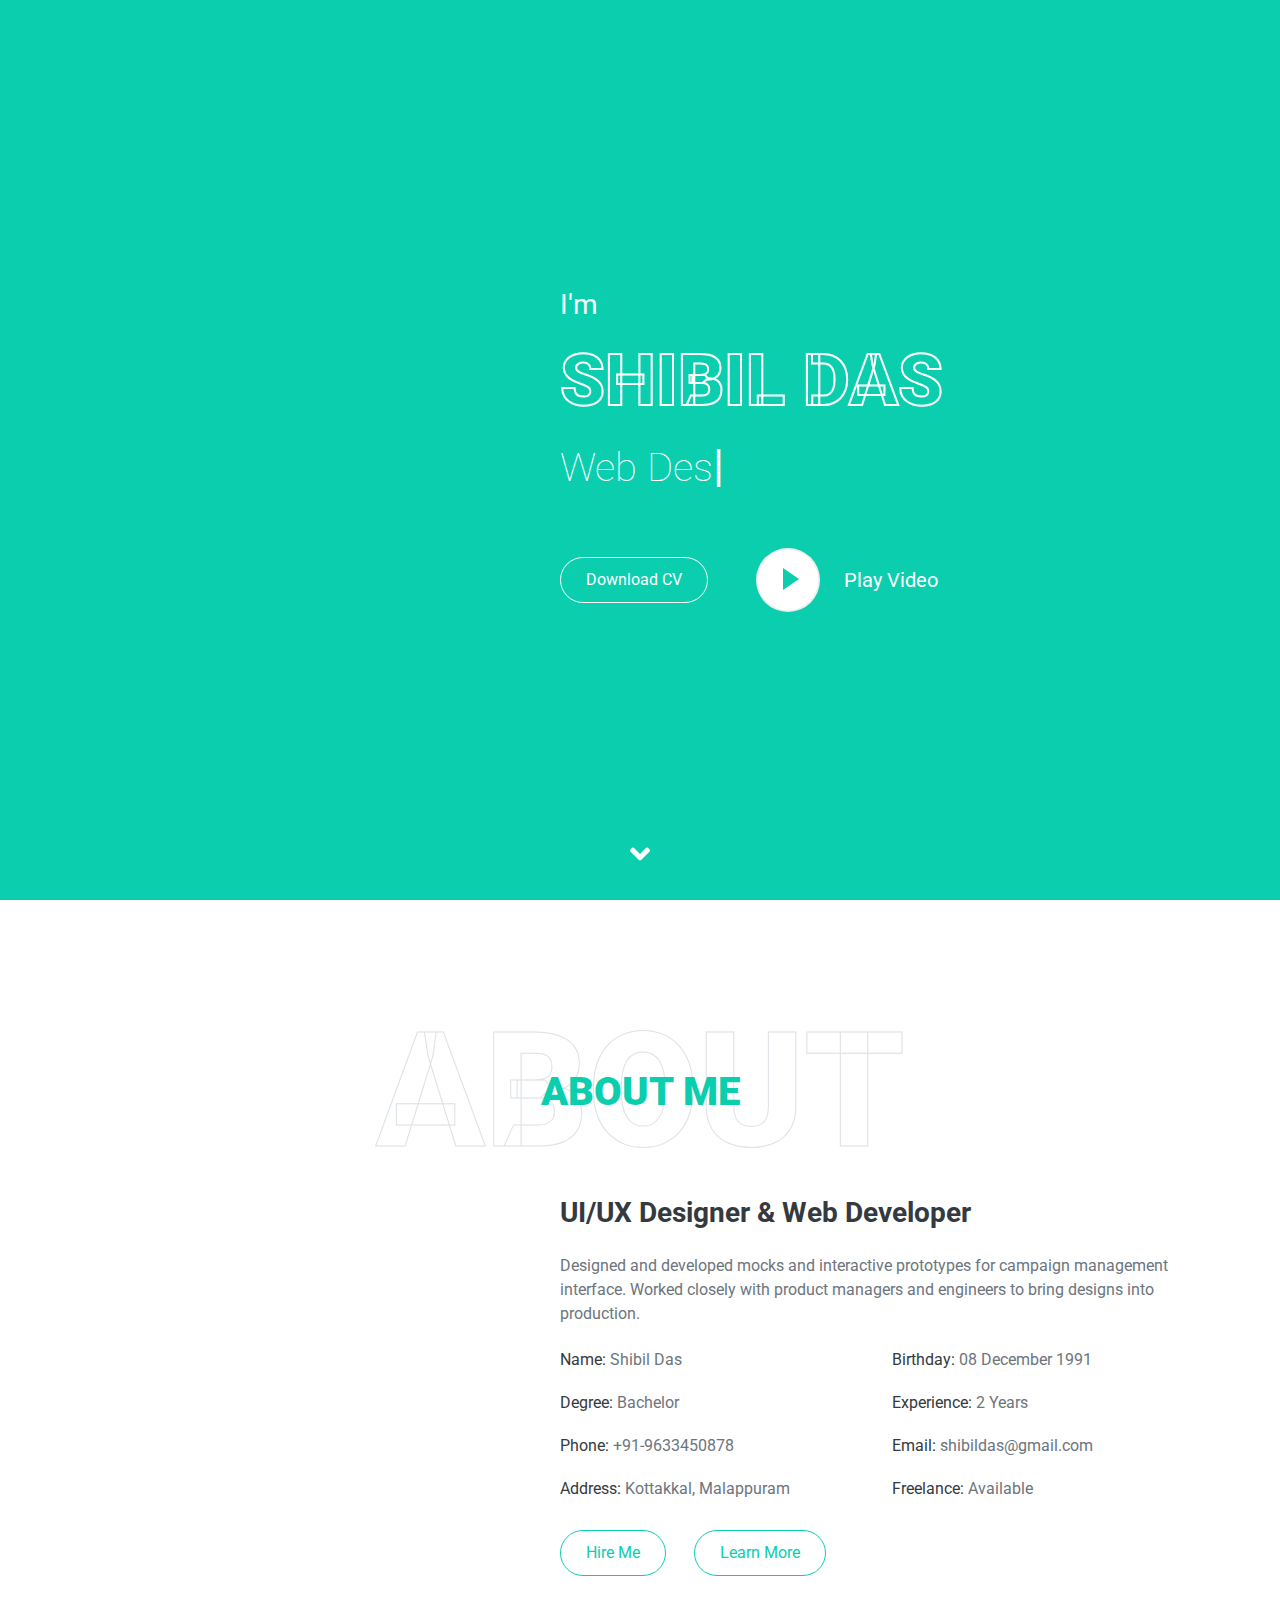
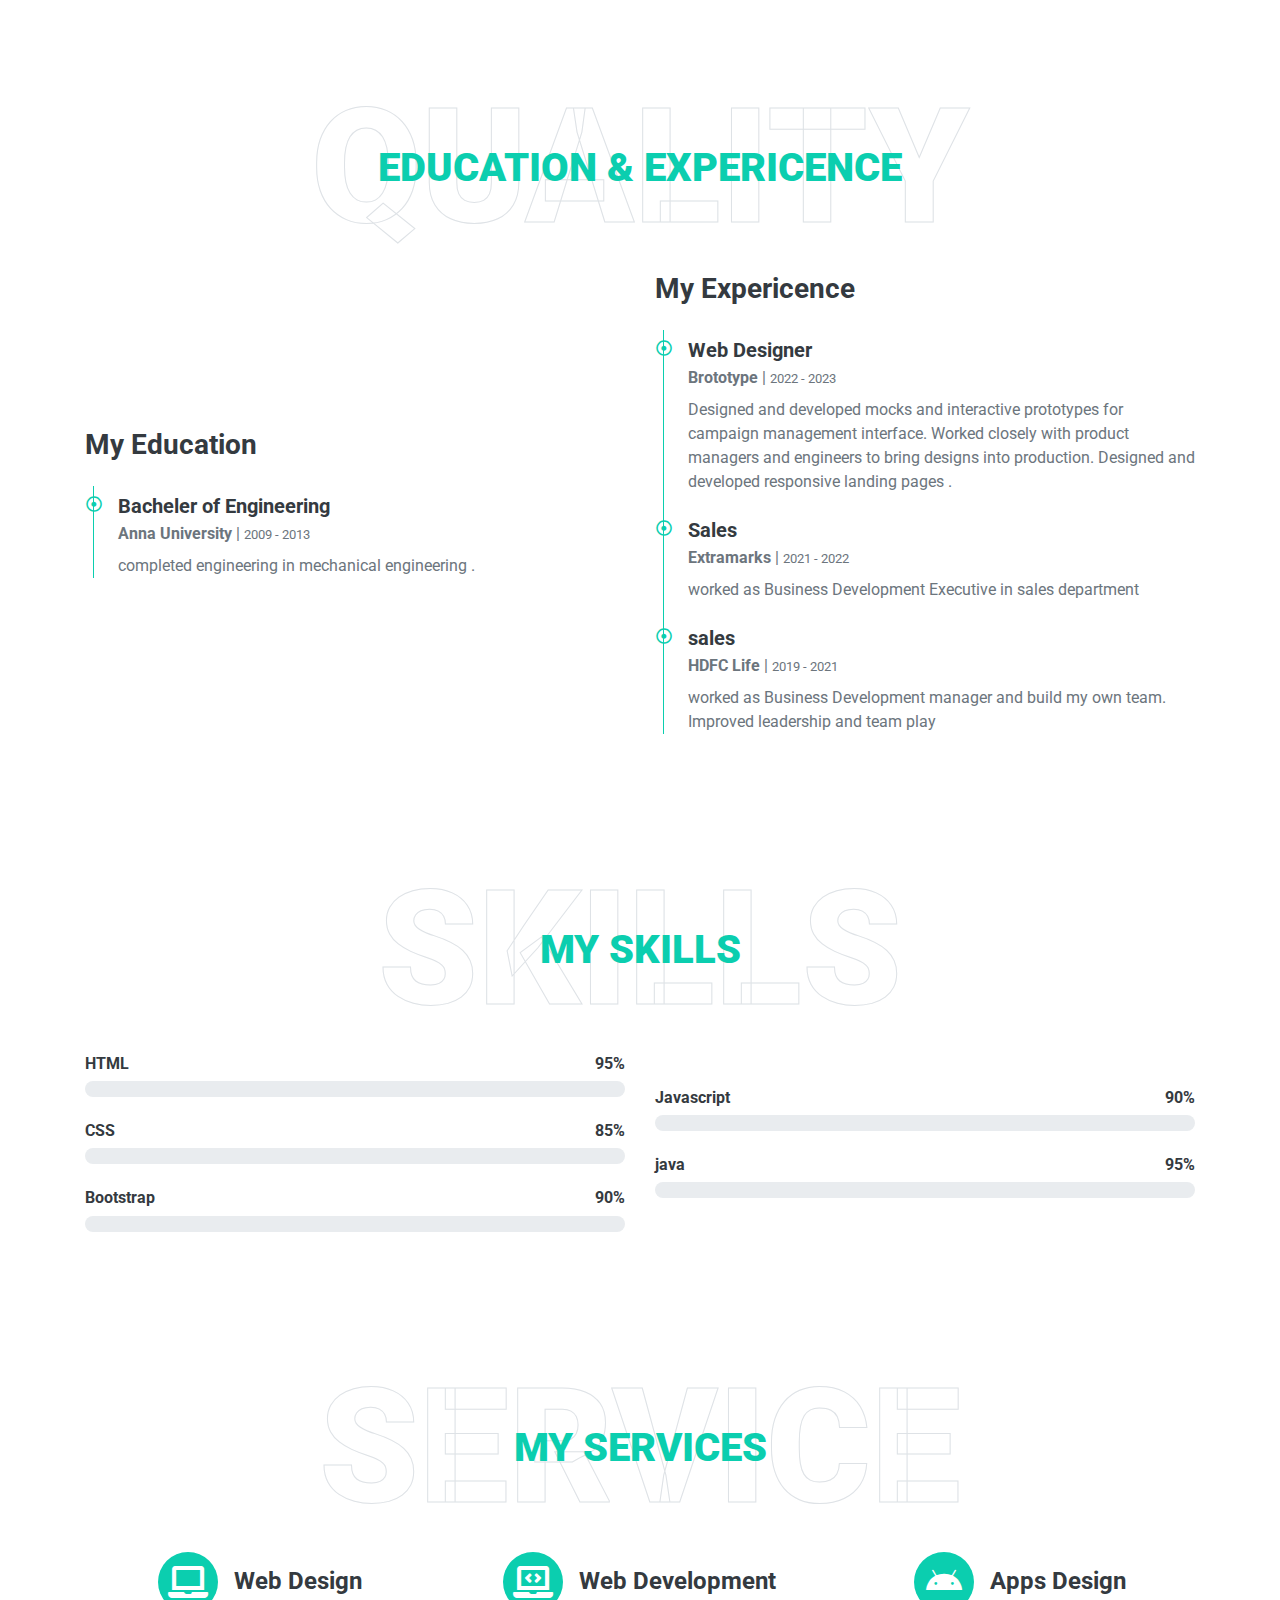
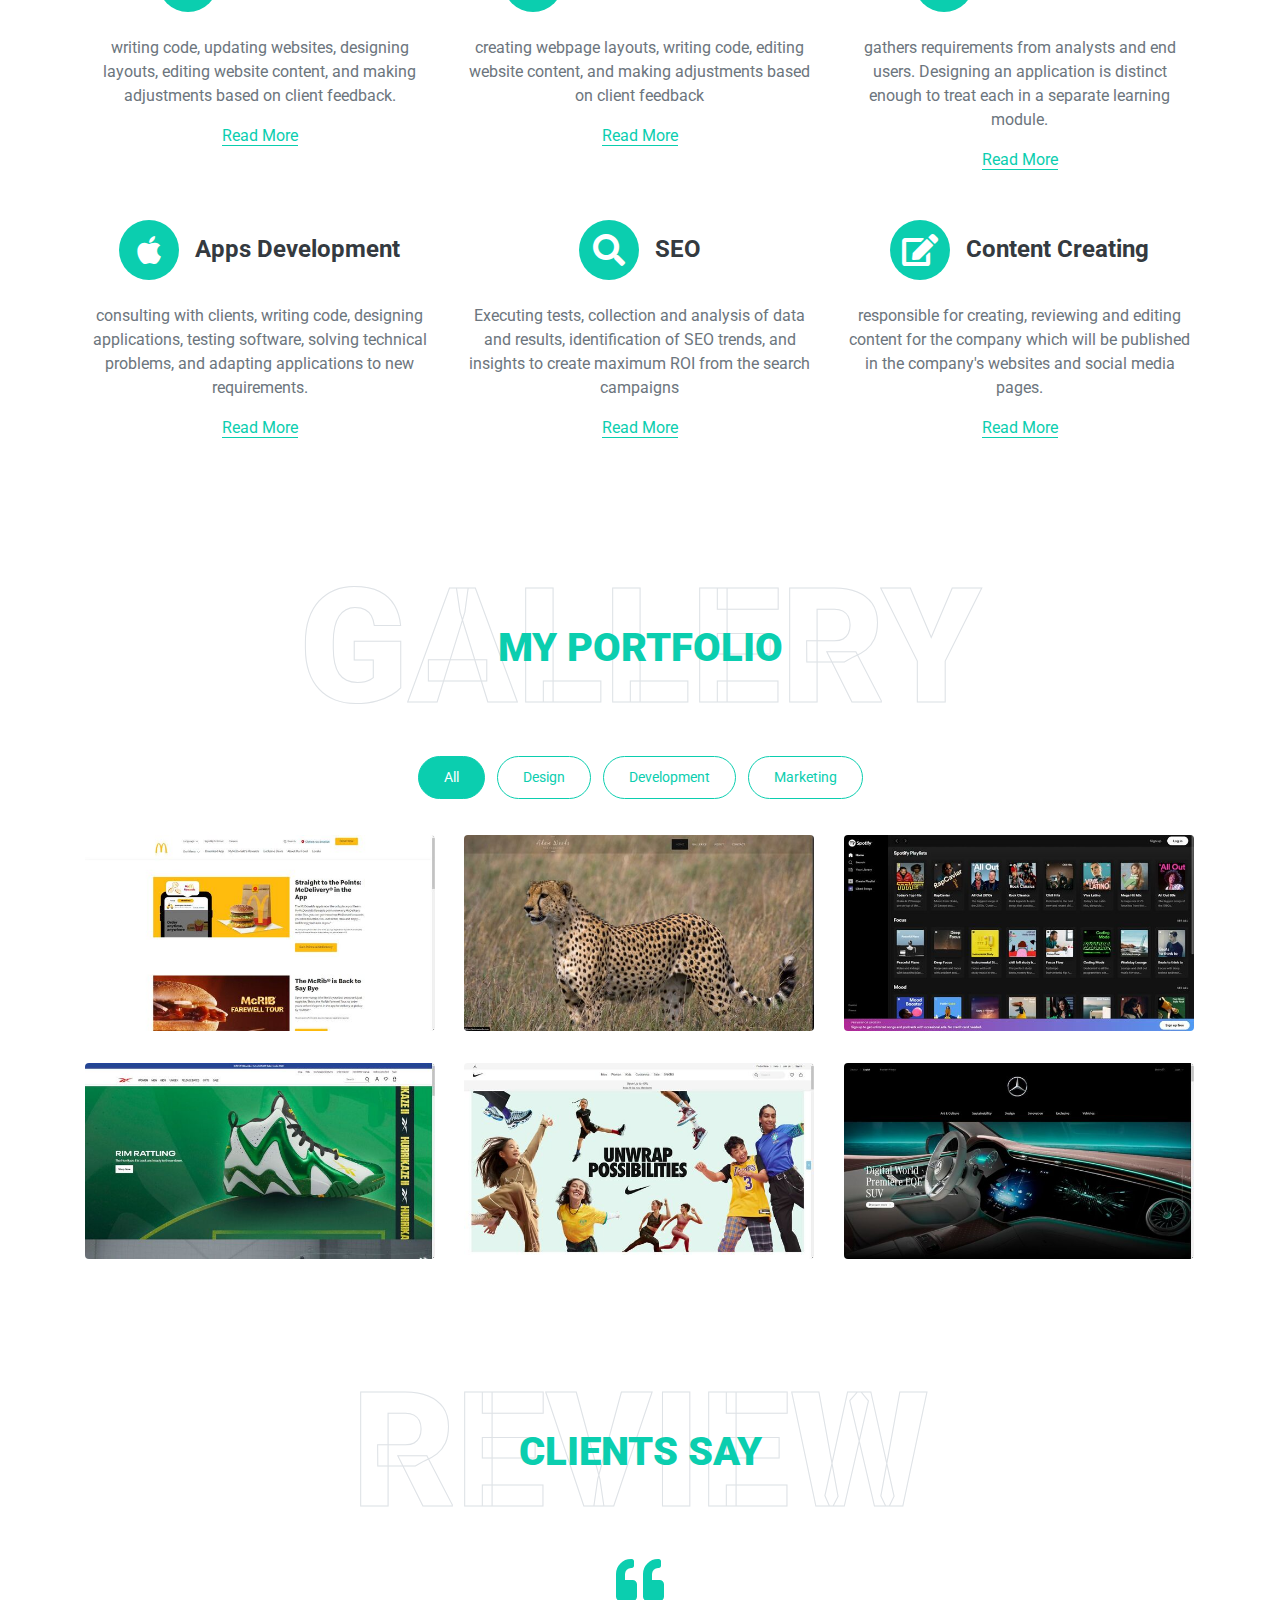
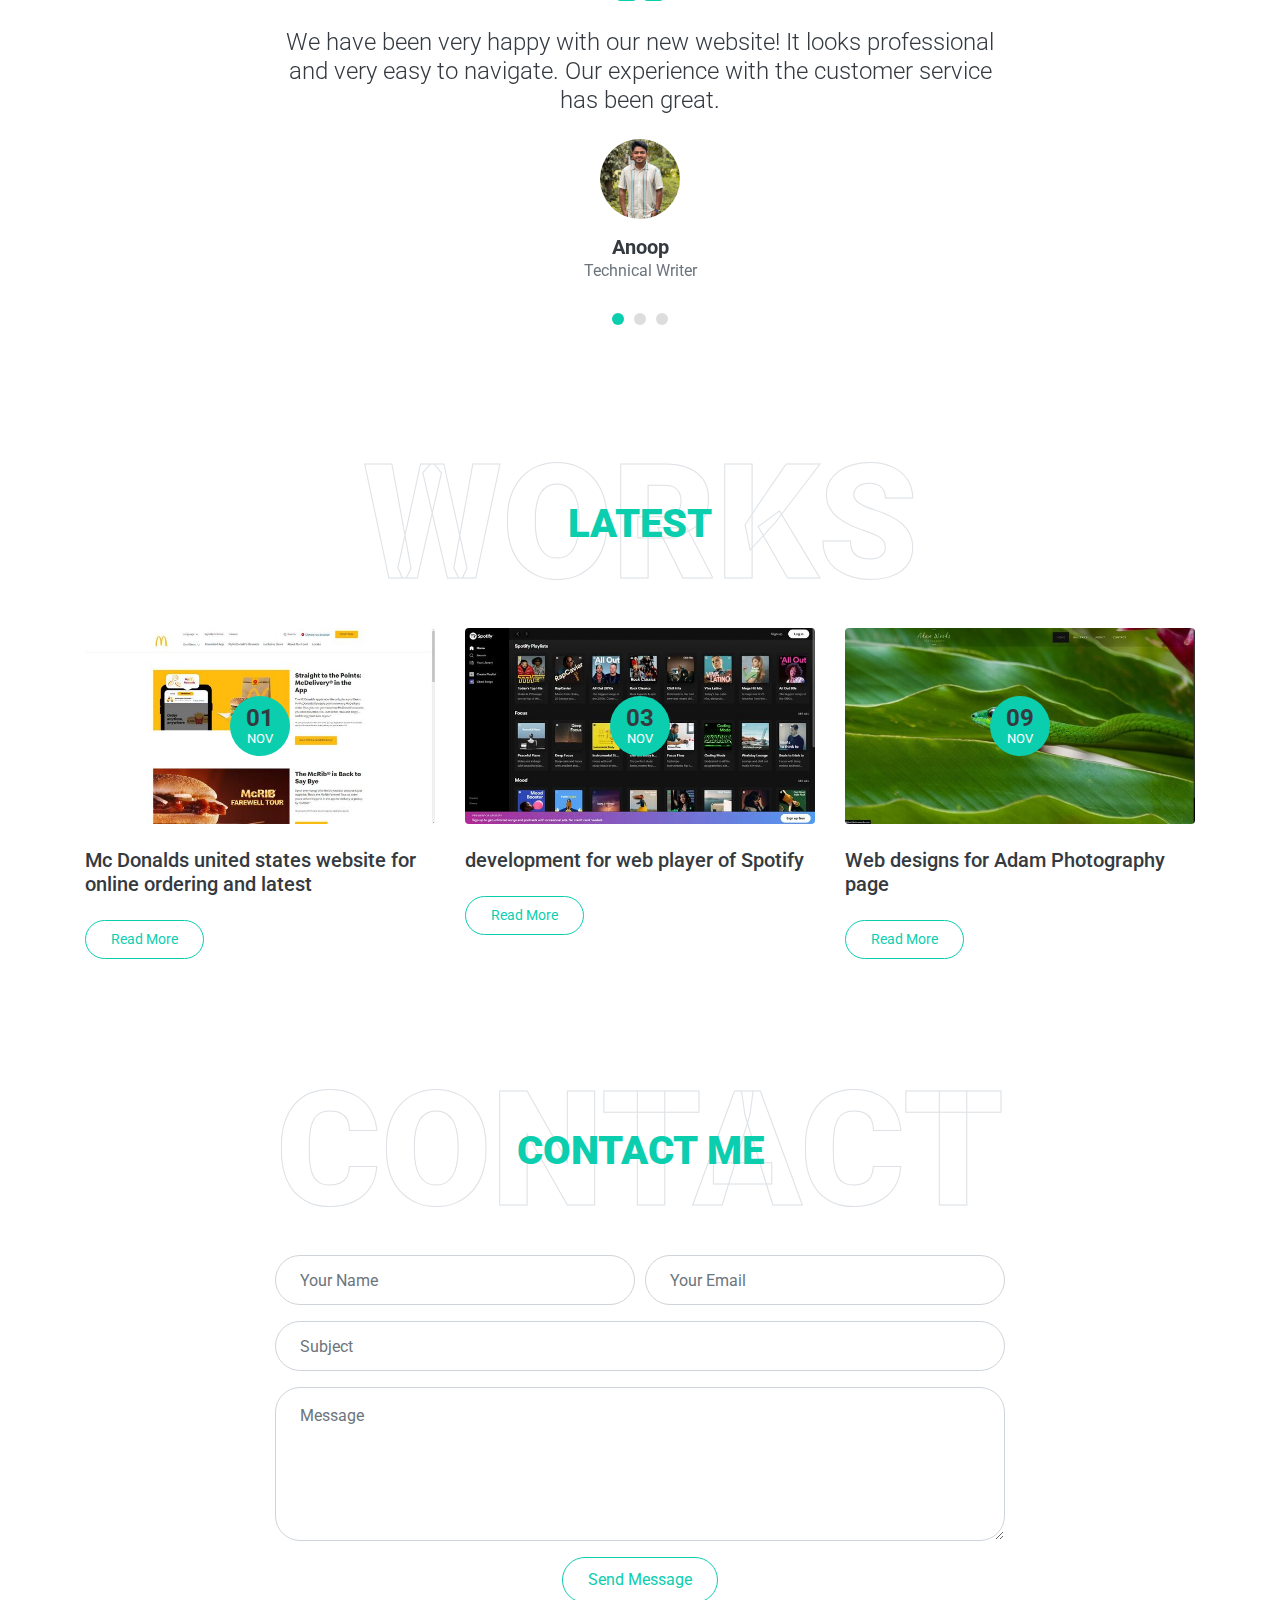
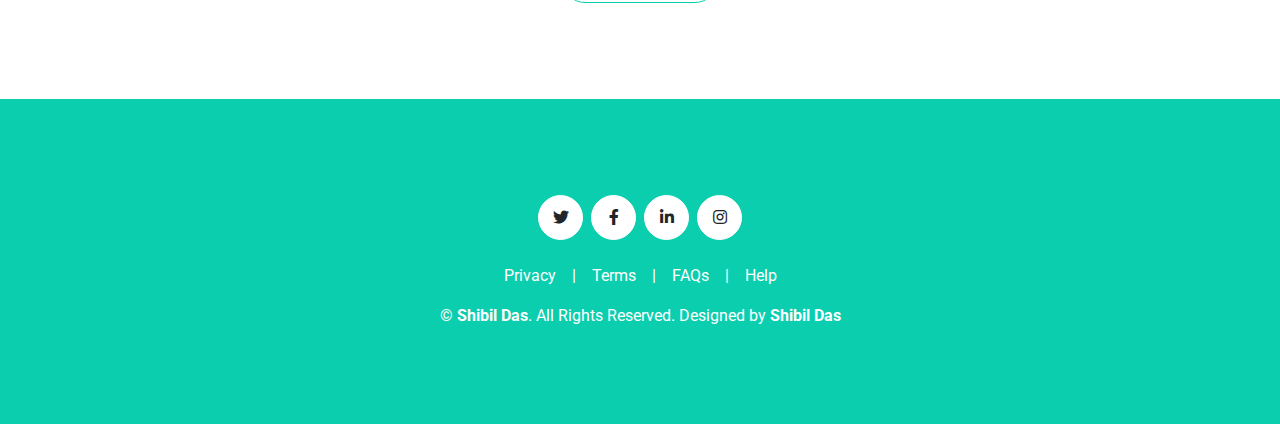
==== ShibilPortFolio/index.html @ 697b7a76 "week 2" ====
<!DOCTYPE html>
<html lang="en">

<head>
    <meta charset="utf-8">
    <title>Shibil Das</title>
    <meta content="width=device-width, initial-scale=1.0" name="viewport">
    <meta content="Free HTML Templates" name="keywords">
    <meta content="Free HTML Templates" name="description">

    <!-- Favicon -->
    <link href="./img/favicon.ico" rel="icon">

    <!-- Google Web Fonts -->
    <link rel="preconnect" href="https://fonts.gstatic.com">
    <link href="https://fonts.googleapis.com/css2?family=Roboto:wght@300;400;500;700;900&display=swap" rel="stylesheet"> 

    <!-- Font Awesome -->
    <link href="https://cdnjs.cloudflare.com/ajax/libs/font-awesome/5.10.0/css/all.min.css" rel="stylesheet">

    <!-- Libraries Stylesheet -->
    <link href="./lib/owlcarousel/assets/owl.carousel.min.css" rel="stylesheet">
    <link href="./lib/lightbox/css/lightbox.min.css" rel="stylesheet">

    <!-- Customized Bootstrap Stylesheet -->
    <link href="./css/style.css" rel="stylesheet">
</head>

<body data-spy="scroll" data-target=".navbar" data-offset="51">
    <!-- Navbar Start -->
    <nav class="navbar fixed-top shadow-sm navbar-expand-lg bg-light navbar-light py-3 py-lg-0 px-lg-5">
        <a href="./index.html" class="navbar-brand ml-lg-3">
            <h1 class="m-0 display-5"><span class="text-primary">Shibil</span>Das</h1>
        </a>
        <button type="button" class="navbar-toggler" data-toggle="collapse" data-target="#navbarCollapse">
            <span class="navbar-toggler-icon"></span>
        </button>
        <div class="collapse navbar-collapse px-lg-3" id="navbarCollapse">
            <div class="navbar-nav m-auto py-0">
                <a href="#home" class="nav-item nav-link active">Home</a>
                <a href="#about" class="nav-item nav-link">About</a>
                <a href="#qualification" class="nav-item nav-link">Quality</a>
                <a href="#skill" class="nav-item nav-link">Skill</a>
                <a href="#service" class="nav-item nav-link">Service</a>
                <a href="#portfolio" class="nav-item nav-link">Portfolio</a>
                <a href="#testimonial" class="nav-item nav-link">Review</a>
                <a href="#blog" class="nav-item nav-link">Works</a>
                <a href="#contact" class="nav-item nav-link">Contact</a>
            </div>
            <a href="#contact" class="btn btn-outline-primary d-none d-lg-block">Hire Me</a>
        </div>
    </nav>
    <!-- Navbar End -->


    <!-- Video Modal Start -->
    <div class="modal fade" id="videoModal" tabindex="-1" role="dialog" aria-labelledby="exampleModalLabel" aria-hidden="true">
        <div class="modal-dialog" role="document">
            <div class="modal-content">
                <div class="modal-body">
                    <button type="button" class="close" data-dismiss="modal" aria-label="Close">
                        <span aria-hidden="true">&times;</span>
                    </button>        
                    <!-- 16:9 aspect ratio -->
                    <div class="embed-responsive embed-responsive-16by9">
                        <iframe class="embed-responsive-item" src="https://www.youtube.com/embed/weccSSTwWkE" id="video"  allowscriptaccess="always" allow="autoplay" title="5G Explained!!!!" frameborder="0" allow="accelerometer; autoplay; clipboard-write; encrypted-media; gyroscope; picture-in-picture" allowfullscreen></iframe>
                    </div>
                </div>
            </div>
        </div>
    </div>
    <!-- Video Modal End -->


    <!-- Header Start -->
    <div class="container-fluid bg-primary d-flex align-items-center mb-5 py-5" id="home" style="min-height: 100vh;">
        <div class="container">
            <div class="row align-items-center">
                <div class="col-lg-5 px-5 pl-lg-0 pb-5 pb-lg-0">
                    <img class="img-fluid w-100 rounded-circle shadow-sm" src="./img/profile.jpg" alt="">
                </div>
                <div class="col-lg-7 text-center text-lg-left">
                    <h3 class="text-white font-weight-normal mb-3">I'm</h3>
                    <h1 class="display-3 text-uppercase text-primary mb-2" style="-webkit-text-stroke: 2px #ffffff;">Shibil Das</h1>
                    <h1 class="typed-text-output d-inline font-weight-lighter text-white"></h1>
                    <div class="typed-text d-none">Web Designer, Web Developer, Front End Developer, Apps Designer, Apps Developer</div>
                    <div class="d-flex align-items-center justify-content-center justify-content-lg-start pt-5">
                        <a href="" class="btn btn-outline-light mr-5">Download CV</a>
                        <button type="button" class="btn-play" data-toggle="modal"
                            data-src="https://www.youtube.com/embed/DWRcNpR6Kdc" data-target="#videoModal">
                            <span></span>
                        </button>
                        <h5 class="font-weight-normal text-white m-0 ml-4 d-none d-sm-block">Play Video</h5>
                    </div>
                </div>
            </div>
        </div>
    </div>
    <!-- Header End -->


    <!-- About Start -->
    <div class="container-fluid py-5" id="about">
        <div class="container">
            <div class="position-relative d-flex align-items-center justify-content-center">
                <h1 class="display-1 text-uppercase text-white" style="-webkit-text-stroke: 1px #dee2e6;">About</h1>
                <h1 class="position-absolute text-uppercase text-primary">About Me</h1>
            </div>
            <div class="row align-items-center">
                <div class="col-lg-5 pb-4 pb-lg-0">
                    <img class="img-fluid rounded w-100" src="./img/about.jpg" alt="">
                </div>
                <div class="col-lg-7">
                    <h3 class="mb-4">UI/UX Designer & Web Developer</h3>
                    <p>Designed and developed mocks and interactive prototypes for campaign management interface. Worked closely with product managers and engineers to bring designs into production.</p>
                    <div class="row mb-3">
                        <div class="col-sm-6 py-2"><h6>Name: <span class="text-secondary">Shibil Das</span></h6></div>
                        <div class="col-sm-6 py-2"><h6>Birthday: <span class="text-secondary">08 December 1991</span></h6></div>
                        <div class="col-sm-6 py-2"><h6>Degree: <span class="text-secondary">Bachelor</span></h6></div>
                        <div class="col-sm-6 py-2"><h6>Experience: <span class="text-secondary">2 Years</span></h6></div>
                        <div class="col-sm-6 py-2"><h6>Phone: <span class="text-secondary">+91-9633450878</span></h6></div>
                        <div class="col-sm-6 py-2"><h6>Email: <span class="text-secondary">shibildas@gmail.com</span></h6></div>
                        <div class="col-sm-6 py-2"><h6>Address: <span class="text-secondary">Kottakkal, Malappuram</span></h6></div>
                        <div class="col-sm-6 py-2"><h6>Freelance: <span class="text-secondary">Available</span></h6></div>
                    </div>
                    <a href="" class="btn btn-outline-primary mr-4">Hire Me</a>
                    <a href="" class="btn btn-outline-primary">Learn More</a>
                </div>
            </div>
        </div>
    </div>
    <!-- About End -->


    <!-- Qualification Start -->
    <div class="container-fluid py-5" id="qualification">
        <div class="container">
            <div class="position-relative d-flex align-items-center justify-content-center">
                <h1 class="display-1 text-uppercase text-white" style="-webkit-text-stroke: 1px #dee2e6;">Quality</h1>
                <h1 class="position-absolute text-uppercase text-primary">Education & Expericence</h1>
            </div>
            <div class="row align-items-center">
                <div class="col-lg-6">
                    <h3 class="mb-4">My Education</h3>
                    <div class="border-left border-primary pt-2 pl-4 ml-2">
                        <div class="position-relative mb-4">
                            <i class="far fa-dot-circle text-primary position-absolute" style="top: 2px; left: -32px;"></i>
                            <h5 class="font-weight-bold mb-1">Bacheler of Engineering</h5>
                            <p class="mb-2"><strong>Anna University</strong> | <small>2009 - 2013</small></p>
                            <p>completed engineering in mechanical engineering .</p>
                        </div>
                    </div>
                </div>
                <div class="col-lg-6">
                    <h3 class="mb-4">My Expericence</h3>
                    <div class="border-left border-primary pt-2 pl-4 ml-2">
                        <div class="position-relative mb-4">
                            <i class="far fa-dot-circle text-primary position-absolute" style="top: 2px; left: -32px;"></i>
                            <h5 class="font-weight-bold mb-1">Web Designer</h5>
                            <p class="mb-2"><strong>Brototype</strong> | <small>2022 - 2023</small></p>
                            <p>Designed and developed mocks and interactive prototypes for campaign management interface. Worked closely with product managers and engineers to bring designs into production. Designed and developed responsive landing pages .</p>
                        </div>
                        <div class="position-relative mb-4">
                            <i class="far fa-dot-circle text-primary position-absolute" style="top: 2px; left: -32px;"></i>
                            <h5 class="font-weight-bold mb-1">Sales</h5>
                            <p class="mb-2"><strong>Extramarks</strong> | <small>2021 - 2022</small></p>
                            <p>worked as Business Development Executive in sales department </p>
                        </div>
                        <div class="position-relative mb-4">
                            <i class="far fa-dot-circle text-primary position-absolute" style="top: 2px; left: -32px;"></i>
                            <h5 class="font-weight-bold mb-1">sales</h5>
                            <p class="mb-2"><strong>HDFC Life</strong> | <small>2019 - 2021</small></p>
                            <p>worked as Business Development manager and build my own team. Improved leadership and team play</p>
                        </div>
                    </div>
                </div>
            </div>
        </div>
    </div>
    <!-- Qualification End -->


    <!-- Skill Start -->
    <div class="container-fluid py-5" id="skill">
        <div class="container">
            <div class="position-relative d-flex align-items-center justify-content-center">
                <h1 class="display-1 text-uppercase text-white" style="-webkit-text-stroke: 1px #dee2e6;">Skills</h1>
                <h1 class="position-absolute text-uppercase text-primary">My Skills</h1>
            </div>
            <div class="row align-items-center">
                <div class="col-md-6">
                    <div class="skill mb-4">
                        <div class="d-flex justify-content-between">
                            <h6 class="font-weight-bold">HTML</h6>
                            <h6 class="font-weight-bold">95%</h6>
                        </div>
                        <div class="progress">
                            <div class="progress-bar bg-primary" role="progressbar" aria-valuenow="95" aria-valuemin="0" aria-valuemax="100"></div>
                        </div>
                    </div>
                    <div class="skill mb-4">
                        <div class="d-flex justify-content-between">
                            <h6 class="font-weight-bold">CSS</h6>
                            <h6 class="font-weight-bold">85%</h6>
                        </div>
                        <div class="progress">
                            <div class="progress-bar bg-warning" role="progressbar" aria-valuenow="85" aria-valuemin="0" aria-valuemax="100"></div>
                        </div>
                    </div>
                    <div class="skill mb-4">
                        <div class="d-flex justify-content-between">
                            <h6 class="font-weight-bold">Bootstrap</h6>
                            <h6 class="font-weight-bold">90%</h6>
                        </div>
                        <div class="progress">
                            <div class="progress-bar bg-danger" role="progressbar" aria-valuenow="90" aria-valuemin="0" aria-valuemax="100"></div>
                        </div>
                    </div>
                </div>
                <div class="col-md-6">
                    <div class="skill mb-4">
                        <div class="d-flex justify-content-between">
                            <h6 class="font-weight-bold">Javascript</h6>
                            <h6 class="font-weight-bold">90%</h6>
                        </div>
                        <div class="progress">
                            <div class="progress-bar bg-danger" role="progressbar" aria-valuenow="90" aria-valuemin="0" aria-valuemax="100"></div>
                        </div>
                    </div>
                    <div class="skill mb-4">
                        <div class="d-flex justify-content-between">
                            <h6 class="font-weight-bold">java</h6>
                            <h6 class="font-weight-bold">95%</h6>
                        </div>
                        <div class="progress">
                            <div class="progress-bar bg-dark" role="progressbar" aria-valuenow="95" aria-valuemin="0" aria-valuemax="100"></div>
                        </div>
                    </div>
                    </div>
                </div>
            </div>
        </div>
    </div>
    <!-- Skill End -->


    <!-- Services Start -->
    <div class="container-fluid pt-5" id="service">
        <div class="container">
            <div class="position-relative d-flex align-items-center justify-content-center">
                <h1 class="display-1 text-uppercase text-white" style="-webkit-text-stroke: 1px #dee2e6;">Service</h1>
                <h1 class="position-absolute text-uppercase text-primary">My Services</h1>
            </div>
            <div class="row pb-3">
                <div class="col-lg-4 col-md-6 text-center mb-5">
                    <div class="d-flex align-items-center justify-content-center mb-4">
                        <i class="fa fa-2x fa-laptop service-icon bg-primary text-white mr-3"></i>
                        <h4 class="font-weight-bold m-0">Web Design</h4>
                    </div>
                    <p>writing code, updating websites, designing layouts, editing website content, and making adjustments based on client feedback.</p>
                    <a class="border-bottom border-primary text-decoration-none" href="">Read More</a>
                </div>
                <div class="col-lg-4 col-md-6 text-center mb-5">
                    <div class="d-flex align-items-center justify-content-center mb-4">
                        <i class="fa fa-2x fa-laptop-code service-icon bg-primary text-white mr-3"></i>
                        <h4 class="font-weight-bold m-0">Web Development</h4>
                    </div>
                    <p>creating webpage layouts, writing code, editing website content, and making adjustments based on client feedback</p>
                    <a class="border-bottom border-primary text-decoration-none" href="">Read More</a>
                </div>
                <div class="col-lg-4 col-md-6 text-center mb-5">
                    <div class="d-flex align-items-center justify-content-center mb-4">
                        <i class="fab fa-2x fa-android service-icon bg-primary text-white mr-3"></i>
                        <h4 class="font-weight-bold m-0">Apps Design</h4>
                    </div>
                    <p> gathers requirements from analysts and end users. Designing an application is distinct enough to treat each in a separate learning module.</p>
                    <a class="border-bottom border-primary text-decoration-none" href="">Read More</a>
                </div>
                <div class="col-lg-4 col-md-6 text-center mb-5">
                    <div class="d-flex align-items-center justify-content-center mb-4">
                        <i class="fab fa-2x fa-apple service-icon bg-primary text-white mr-3"></i>
                        <h4 class="font-weight-bold m-0">Apps Development</h4>
                    </div>
                    <p>consulting with clients, writing code, designing applications, testing software, solving technical problems, and adapting applications to new requirements.</p>
                    <a class="border-bottom border-primary text-decoration-none" href="">Read More</a>
                </div>
                <div class="col-lg-4 col-md-6 text-center mb-5">
                    <div class="d-flex align-items-center justify-content-center mb-4">
                        <i class="fa fa-2x fa-search service-icon bg-primary text-white mr-3"></i>
                        <h4 class="font-weight-bold m-0">SEO</h4>
                    </div>
                    <p>
                        Executing tests, collection and analysis of data and results, identification of SEO trends, and insights to create maximum ROI from the search campaigns</p>
                    <a class="border-bottom border-primary text-decoration-none" href="">Read More</a>
                </div>
                <div class="col-lg-4 col-md-6 text-center mb-5">
                    <div class="d-flex align-items-center justify-content-center mb-4">
                        <i class="fa fa-2x fa-edit service-icon bg-primary text-white mr-3"></i>
                        <h4 class="font-weight-bold m-0">Content Creating</h4>
                    </div>
                    <p>responsible for creating, reviewing and editing content for the company which will be published in the company's websites and social media pages.</p>
                    <a class="border-bottom border-primary text-decoration-none" href="">Read More</a>
                </div>
            </div>
        </div>
    </div>
    <!-- Services End -->


    <!-- Portfolio Start -->
    <div class="container-fluid pt-5 pb-3" id="portfolio">
        <div class="container">
            <div class="position-relative d-flex align-items-center justify-content-center">
                <h1 class="display-1 text-uppercase text-white" style="-webkit-text-stroke: 1px #dee2e6;">Gallery</h1>
                <h1 class="position-absolute text-uppercase text-primary">My Portfolio</h1>
            </div>
            <div class="row">
                <div class="col-12 text-center mb-2">
                    <ul class="list-inline mb-4" id="portfolio-flters">
                        <li class="btn btn-sm btn-outline-primary m-1 active"  data-filter="*">All</li>
                        <li class="btn btn-sm btn-outline-primary m-1" data-filter=".first">Design</li>
                        <li class="btn btn-sm btn-outline-primary m-1" data-filter=".second">Development</li>
                        <li class="btn btn-sm btn-outline-primary m-1" data-filter=".third">Marketing</li>
                    </ul>
                </div>
            </div>
            <div class="row portfolio-container">
                <div class="col-lg-4 col-md-6 mb-4 portfolio-item first">
                    <div class="position-relative overflow-hidden mb-2">
                        <img class="img-fluid rounded w-100" src="./img/portfolio-1.jpg" alt="">
                        <div class="portfolio-btn bg-primary d-flex align-items-center justify-content-center">
                            <a href="./img/portfolio-1.jpg" data-lightbox="portfolio">
                                <i class="fa fa-plus text-white" style="font-size: 60px;"></i>
                            </a>
                        </div>
                    </div>
                </div>
                <div class="col-lg-4 col-md-6 mb-4 portfolio-item second">
                    <div class="position-relative overflow-hidden mb-2">
                        <img class="img-fluid rounded w-100" src="./img/portfolio-2.jpg" alt="">
                        <div class="portfolio-btn bg-primary d-flex align-items-center justify-content-center">
                            <a href="./img/portfolio-2.jpg" data-lightbox="portfolio">
                                <i class="fa fa-plus text-white" style="font-size: 60px;"></i>
                            </a>
                        </div>
                    </div>
                </div>
                <div class="col-lg-4 col-md-6 mb-4 portfolio-item third">
                    <div class="position-relative overflow-hidden mb-2">
                        <img class="img-fluid rounded w-100" src="./img/portfolio-3.jpg" alt="">
                        <div class="portfolio-btn bg-primary d-flex align-items-center justify-content-center">
                            <a href="./img/portfolio-3.jpg" data-lightbox="portfolio">
                                <i class="fa fa-plus text-white" style="font-size: 60px;"></i>
                            </a>
                        </div>
                    </div>
                </div>
                <div class="col-lg-4 col-md-6 mb-4 portfolio-item first">
                    <div class="position-relative overflow-hidden mb-2">
                        <img class="img-fluid rounded w-100" src="./img/portfolio-4.jpg" alt="">
                        <div class="portfolio-btn bg-primary d-flex align-items-center justify-content-center">
                            <a href="./img/portfolio-4.jpg" data-lightbox="portfolio">
                                <i class="fa fa-plus text-white" style="font-size: 60px;"></i>
                            </a>
                        </div>
                    </div>
                </div>
                <div class="col-lg-4 col-md-6 mb-4 portfolio-item second">
                    <div class="position-relative overflow-hidden mb-2">
                        <img class="img-fluid rounded w-100" src="./img/portfolio-5.jpg" alt="">
                        <div class="portfolio-btn bg-primary d-flex align-items-center justify-content-center">
                            <a href="./img/portfolio-5.jpg" data-lightbox="portfolio">
                                <i class="fa fa-plus text-white" style="font-size: 60px;"></i>
                            </a>
                        </div>
                    </div>
                </div>
                <div class="col-lg-4 col-md-6 mb-4 portfolio-item third">
                    <div class="position-relative overflow-hidden mb-2">
                        <img class="img-fluid rounded w-100" src="./img/portfolio-6.jpg" alt="">
                        <div class="portfolio-btn bg-primary d-flex align-items-center justify-content-center">
                            <a href="./img/portfolio-6.jpg" data-lightbox="portfolio">
                                <i class="fa fa-plus text-white" style="font-size: 60px;"></i>
                            </a>
                        </div>
                    </div>
                </div>
            </div>
        </div>
    </div>
    <!-- Portfolio End -->


    <!-- Testimonial Start -->
    <div class="container-fluid py-5" id="testimonial">
        <div class="container">
            <div class="position-relative d-flex align-items-center justify-content-center">
                <h1 class="display-1 text-uppercase text-white" style="-webkit-text-stroke: 1px #dee2e6;">Review</h1>
                <h1 class="position-absolute text-uppercase text-primary">Clients Say</h1>
            </div>
            <div class="row justify-content-center">
                <div class="col-lg-8">
                    <div class="owl-carousel testimonial-carousel">
                        <div class="text-center">
                            <i class="fa fa-3x fa-quote-left text-primary mb-4"></i>
                            <h4 class="font-weight-light mb-4">We have been very happy with our new website! It looks professional and very easy to navigate. Our experience with the customer service has been great.</h4>
                            <img class="img-fluid rounded-circle mx-auto mb-3" src="./img/testimonial-1.jpg" style="width: 80px; height: 80px;">
                            <h5 class="font-weight-bold m-0">Anoop</h5>
                            <span>Technical Writer</span>
                        </div>
                        <div class="text-center">
                            <i class="fa fa-3x fa-quote-left text-primary mb-4"></i>
                            <h4 class="font-weight-light mb-4">It is a distinct pleasure for me to recommend. Him been professional and competent throughout the process of our working together.</h4>
                            <img class="img-fluid rounded-circle mx-auto mb-3" src="./img/testimonial-2.jpg" style="width: 80px; height: 80px;">
                            <h5 class="font-weight-bold m-0">Adhil</h5>
                            <span>Full-stack Developer</span>
                        </div>
                        <div class="text-center">
                            <i class="fa fa-3x fa-quote-left text-primary mb-4"></i>
                            <h4 class="font-weight-light mb-4">Since having our new website built by Thrive, we have seen a 200% increase in the number of online contact forms being filled out and returned to us.</h4>
                            <img class="img-fluid rounded-circle mx-auto mb-3" src="./img/testimonial-3.jpg" style="width: 80px; height: 80px;">
                            <h5 class="font-weight-bold m-0">Sajin</h5>
                            <span>Designer</span>
                        </div>
                    </div>
                </div>
            </div>
        </div>
    </div>
    <!-- Testimonial End -->


    <!-- work Start -->
    <div class="container-fluid pt-5" id="blog">
        <div class="container">
            <div class="position-relative d-flex align-items-center justify-content-center">
                <h1 class="display-1 text-uppercase text-white" style="-webkit-text-stroke: 1px #dee2e6;">Works</h1>
                <h1 class="position-absolute text-uppercase text-primary">Latest</h1>
            </div>
            <div class="row">
                <div class="col-lg-4 mb-5">
                    <div class="position-relative mb-4">
                        <img class="img-fluid rounded w-100" src="./img/blog-1.jpg" alt="">
                        <div class="blog-date">
                            <h4 class="font-weight-bold mb-n1">01</h4>
                            <small class="text-white text-uppercase">Nov</small>
                        </div>
                    </div>
                    <h5 class="font-weight-medium mb-4">Mc Donalds united states website for online ordering and latest</h5>
                    <a class="btn btn-sm btn-outline-primary py-2" href="">Read More</a>
                </div>
                <div class="col-lg-4 mb-5">
                    <div class="position-relative mb-4">
                        <img class="img-fluid rounded w-100" src="./img/blog-2.jpg" alt="">
                        <div class="blog-date">
                            <h4 class="font-weight-bold mb-n1">03</h4>
                            <small class="text-white text-uppercase">Nov</small>
                        </div>
                    </div>
                    <h5 class="font-weight-medium mb-4">development for web player of Spotify</h5>
                    <a class="btn btn-sm btn-outline-primary py-2" href="">Read More</a>
                </div>
                <div class="col-lg-4 mb-5">
                    <div class="position-relative mb-4">
                        <img class="img-fluid rounded w-100" src="./img/blog-3.jpg" alt="">
                        <div class="blog-date">
                            <h4 class="font-weight-bold mb-n1">09</h4>
                            <small class="text-white text-uppercase">Nov</small>
                        </div>
                    </div>
                    <h5 class="font-weight-medium mb-4">Web designs for Adam Photography page </h5>
                    <a class="btn btn-sm btn-outline-primary py-2" href="">Read More</a>
                </div>
            </div>
        </div>
    </div>
    <!-- work End -->


    <!-- Contact Start -->
    <div class="container-fluid py-5" id="contact">
        <div class="container">
            <div class="position-relative d-flex align-items-center justify-content-center">
                <h1 class="display-1 text-uppercase text-white" style="-webkit-text-stroke: 1px #dee2e6;">Contact</h1>
                <h1 class="position-absolute text-uppercase text-primary">Contact Me</h1>
            </div>
            <div class="row justify-content-center">
                <div class="col-lg-8">
                    <div class="contact-form text-center">
                        <div id="success"></div>
                        <form name="sentMessage" id="contactForm" novalidate="novalidate">
                            <div class="form-row">
                                <div class="control-group col-sm-6">
                                    <input type="text" class="form-control p-4" id="name" placeholder="Your Name" name="data[name]"
                                        required="required" data-validation-required-message="Please enter your name" />
                                    <p class="help-block text-danger"></p>
                                </div>
                                <div class="control-group col-sm-6">
                                    <input type="email" class="form-control p-4" id="email" placeholder="Your Email" name="data[email]"
                                        required="required" data-validation-required-message="Please enter your email" />
                                    <p class="help-block text-danger"></p>
                                </div>
                            </div>
                            <div class="control-group">
                                <input type="text" class="form-control p-4" id="subject" placeholder="Subject" name="data[message]"
                                    required="required" data-validation-required-message="Please enter a subject" />
                                <p class="help-block text-danger"></p>
                            </div>
                            <div class="control-group">
                                <textarea class="form-control py-3 px-4" rows="5" id="message" placeholder="Message" name="data[color]"
                                    required="required"
                                    data-validation-required-message="Please enter your message"></textarea>
                                <p class="help-block text-danger"></p>
                            </div>
                            <div>
                                <button class="btn btn-outline-primary" type="submit" id="sendMessageButton">Send
                                    Message</button>
                            </div>
                        </form>
                    </div>
                </div>
            </div>
        </div>
    </div>
    <!-- Contact End -->


    <!-- Footer Start -->
    <div class="container-fluid bg-primary text-white mt-5 py-5 px-sm-3 px-md-5">
        <div class="container text-center py-5">
            <div class="d-flex justify-content-center mb-4">
                <a class="btn btn-light btn-social mr-2" href="https://twitter.com/shibildas"><i class="fab fa-twitter"></i></a>
                <a class="btn btn-light btn-social mr-2" href="https://www.facebook.com/shibil.das"><i class="fab fa-facebook-f"></i></a>
                <a class="btn btn-light btn-social mr-2" href="https://www.linkedin.com/in/shibil-das-619a2121/"><i class="fab fa-linkedin-in"></i></a>
                <a class="btn btn-light btn-social" href="https://www.instagram.com/sds_shib/"><i class="fab fa-instagram"></i></a>
            </div>
            <div class="d-flex justify-content-center mb-3">
                <a class="text-white" href="#">Privacy</a>
                <span class="px-3">|</span>
                <a class="text-white" href="#">Terms</a>
                <span class="px-3">|</span>
                <a class="text-white" href="#">FAQs</a>
                <span class="px-3">|</span>
                <a class="text-white" href="#">Help</a>
            </div>
            <p class="m-0">&copy; <a class="text-white font-weight-bold" href="#">Shibil Das</a>. All Rights Reserved. Designed by <a class="text-white font-weight-bold" href="#">Shibil Das</a>
            </p>
        </div>
    </div>
    <!-- Footer End -->

    <!-- Scroll to Bottom -->
    <i class="fa fa-2x fa-angle-down text-white scroll-to-bottom"></i>

    <!-- Back to Top -->
    <a href="#" class="btn btn-outline-dark px-0 back-to-top"><i class="fa fa-angle-double-up"></i></a>


    <!-- JavaScript Libraries -->
    <script src="https://code.jquery.com/jquery-3.4.1.min.js"></script>
    <script src="https://stackpath.bootstrapcdn.com/bootstrap/4.4.1/js/bootstrap.bundle.min.js"></script>
    <script src="./lib/typed/typed.min.js"></script>
    <script src="./lib/easing/easing.min.js"></script>
    <script src="./lib/waypoints/waypoints.min.js"></script>
    <script src="./lib/owlcarousel/owl.carousel.min.js"></script>
    <script src="./lib/isotope/isotope.pkgd.min.js"></script>
    <script src="./lib/lightbox/js/lightbox.min.js"></script>

    <!-- Contact Javascript File -->
    <script src="./mail/jqBootstrapValidation.min.js"></script>
    <script src="./mail/contact.js"></script>

    <!-- Template Javascript -->
    <script src="./js/main.js"></script>
</body>

</html>
---- ShibilPortFolio/css/style.css ----
:root {
  --blue: #007bff;
  --indigo: #6610f2;
  --purple: #6f42c1;
  --pink: #e83e8c;
  --red: #dc3545;
  --orange: #fd7e14;
  --yellow: #ffc107;
  --green: #28a745;
  --teal: #20c997;
  --cyan: #17a2b8;
  --white: #fff;
  --gray: #6c757d;
  --gray-dark: #343a40;
  --primary: #0BCEAF;
  --secondary: #6c757d;
  --success: #28a745;
  --info: #17a2b8;
  --warning: #ffc107;
  --danger: #dc3545;
  --light: #ffffff;
  --dark: #343a40;
  --breakpoint-xs: 0;
  --breakpoint-sm: 576px;
  --breakpoint-md: 768px;
  --breakpoint-lg: 992px;
  --breakpoint-xl: 1200px;
  --font-family-sans-serif: "Roboto", sans-serif;
  --font-family-monospace: SFMono-Regular, Menlo, Monaco, Consolas, "Liberation Mono", "Courier New", monospace;
}

*,
*::before,
*::after {
  box-sizing: border-box;
}

html {
  font-family: sans-serif;
  line-height: 1.15;
  -webkit-text-size-adjust: 100%;
  -webkit-tap-highlight-color: rgba(0, 0, 0, 0);
}

article, aside, figcaption, figure, footer, header, hgroup, main, nav, section {
  display: block;
}

body {
  margin: 0;
  font-family: "Roboto", sans-serif;
  font-size: 1rem;
  font-weight: 400;
  line-height: 1.5;
  color: #6c757d;
  text-align: left;
  background-color: #ffffff;
}

[tabindex="-1"]:focus:not(:focus-visible) {
  outline: 0 !important;
}

hr {
  box-sizing: content-box;
  height: 0;
  overflow: visible;
}

h1, h2, h3, h4, h5, h6 {
  margin-top: 0;
  margin-bottom: 0.5rem;
}

p {
  margin-top: 0;
  margin-bottom: 1rem;
}

abbr[title],
abbr[data-original-title] {
  text-decoration: underline;
  text-decoration: underline dotted;
  cursor: help;
  border-bottom: 0;
  text-decoration-skip-ink: none;
}

address {
  margin-bottom: 1rem;
  font-style: normal;
  line-height: inherit;
}

ol,
ul,
dl {
  margin-top: 0;
  margin-bottom: 1rem;
}

ol ol,
ul ul,
ol ul,
ul ol {
  margin-bottom: 0;
}

dt {
  font-weight: 700;
}

dd {
  margin-bottom: .5rem;
  margin-left: 0;
}

blockquote {
  margin: 0 0 1rem;
}

b,
strong {
  font-weight: bolder;
}

small {
  font-size: 80%;
}

sub,
sup {
  position: relative;
  font-size: 75%;
  line-height: 0;
  vertical-align: baseline;
}

sub {
  bottom: -.25em;
}

sup {
  top: -.5em;
}

a {
  color: #0BCEAF;
  text-decoration: none;
  background-color: transparent;
}

a:hover {
  color: #078571;
  text-decoration: underline;
}

a:not([href]):not([class]) {
  color: inherit;
  text-decoration: none;
}

a:not([href]):not([class]):hover {
  color: inherit;
  text-decoration: none;
}

pre,
code,
kbd,
samp {
  font-family: SFMono-Regular, Menlo, Monaco, Consolas, "Liberation Mono", "Courier New", monospace;
  font-size: 1em;
}

pre {
  margin-top: 0;
  margin-bottom: 1rem;
  overflow: auto;
  -ms-overflow-style: scrollbar;
}

figure {
  margin: 0 0 1rem;
}

img {
  vertical-align: middle;
  border-style: none;
}

svg {
  overflow: hidden;
  vertical-align: middle;
}

table {
  border-collapse: collapse;
}

caption {
  padding-top: 0.75rem;
  padding-bottom: 0.75rem;
  color: #6c757d;
  text-align: left;
  caption-side: bottom;
}

th {
  text-align: inherit;
  text-align: -webkit-match-parent;
}

label {
  display: inline-block;
  margin-bottom: 0.5rem;
}

button {
  border-radius: 0;
}

button:focus {
  outline: 1px dotted;
  outline: 5px auto -webkit-focus-ring-color;
}

input,
button,
select,
optgroup,
textarea {
  margin: 0;
  font-family: inherit;
  font-size: inherit;
  line-height: inherit;
}

button,
input {
  overflow: visible;
}

button,
select {
  text-transform: none;
}

[role="button"] {
  cursor: pointer;
}

select {
  word-wrap: normal;
}

button,
[type="button"],
[type="reset"],
[type="submit"] {
  -webkit-appearance: button;
}

button:not(:disabled),
[type="button"]:not(:disabled),
[type="reset"]:not(:disabled),
[type="submit"]:not(:disabled) {
  cursor: pointer;
}

button::-moz-focus-inner,
[type="button"]::-moz-focus-inner,
[type="reset"]::-moz-focus-inner,
[type="submit"]::-moz-focus-inner {
  padding: 0;
  border-style: none;
}

input[type="radio"],
input[type="checkbox"] {
  box-sizing: border-box;
  padding: 0;
}

textarea {
  overflow: auto;
  resize: vertical;
}

fieldset {
  min-width: 0;
  padding: 0;
  margin: 0;
  border: 0;
}

legend {
  display: block;
  width: 100%;
  max-width: 100%;
  padding: 0;
  margin-bottom: .5rem;
  font-size: 1.5rem;
  line-height: inherit;
  color: inherit;
  white-space: normal;
}

@media (max-width: 1200px) {
  legend {
    font-size: calc(1.275rem + 0.3vw) ;
  }
}

progress {
  vertical-align: baseline;
}

[type="number"]::-webkit-inner-spin-button,
[type="number"]::-webkit-outer-spin-button {
  height: auto;
}

[type="search"] {
  outline-offset: -2px;
  -webkit-appearance: none;
}

[type="search"]::-webkit-search-decoration {
  -webkit-appearance: none;
}

::-webkit-file-upload-button {
  font: inherit;
  -webkit-appearance: button;
}

output {
  display: inline-block;
}

summary {
  display: list-item;
  cursor: pointer;
}

template {
  display: none;
}

[hidden] {
  display: none !important;
}

h1, h2, h3, h4, h5, h6,
.h1, .h2, .h3, .h4, .h5, .h6 {
  margin-bottom: 0.5rem;
  font-weight: 500;
  line-height: 1.2;
  color: #343a40;
}

h1, .h1 {
  font-size: 2.5rem;
}

@media (max-width: 1200px) {
  h1, .h1 {
    font-size: calc(1.375rem + 1.5vw) ;
  }
}

h2, .h2 {
  font-size: 2rem;
}

@media (max-width: 1200px) {
  h2, .h2 {
    font-size: calc(1.325rem + 0.9vw) ;
  }
}

h3, .h3 {
  font-size: 1.75rem;
}

@media (max-width: 1200px) {
  h3, .h3 {
    font-size: calc(1.3rem + 0.6vw) ;
  }
}

h4, .h4 {
  font-size: 1.5rem;
}

@media (max-width: 1200px) {
  h4, .h4 {
    font-size: calc(1.275rem + 0.3vw) ;
  }
}

h5, .h5 {
  font-size: 1.25rem;
}

h6, .h6 {
  font-size: 1rem;
}

.lead {
  font-size: 1.25rem;
  font-weight: 300;
}

.display-1 {
  font-size: 10rem;
  font-weight: 300;
  line-height: 1.2;
}

@media (max-width: 1200px) {
  .display-1 {
    font-size: calc(2.125rem + 10.5vw) ;
  }
}

.display-2 {
  font-size: 5.5rem;
  font-weight: 300;
  line-height: 1.2;
}

@media (max-width: 1200px) {
  .display-2 {
    font-size: calc(1.675rem + 5.1vw) ;
  }
}

.display-3 {
  font-size: 4.5rem;
  font-weight: 300;
  line-height: 1.2;
}

@media (max-width: 1200px) {
  .display-3 {
    font-size: calc(1.575rem + 3.9vw) ;
  }
}

.display-4 {
  font-size: 3.5rem;
  font-weight: 300;
  line-height: 1.2;
}

@media (max-width: 1200px) {
  .display-4 {
    font-size: calc(1.475rem + 2.7vw) ;
  }
}

hr {
  margin-top: 1rem;
  margin-bottom: 1rem;
  border: 0;
  border-top: 1px solid rgba(0, 0, 0, 0.1);
}

small,
.small {
  font-size: 80%;
  font-weight: 400;
}

mark,
.mark {
  padding: 0.2em;
  background-color: #fcf8e3;
}

.list-unstyled {
  padding-left: 0;
  list-style: none;
}

.list-inline {
  padding-left: 0;
  list-style: none;
}

.list-inline-item {
  display: inline-block;
}

.list-inline-item:not(:last-child) {
  margin-right: 0.5rem;
}

.initialism {
  font-size: 90%;
  text-transform: uppercase;
}

.blockquote {
  margin-bottom: 1rem;
  font-size: 1.25rem;
}

.blockquote-footer {
  display: block;
  font-size: 80%;
  color: #6c757d;
}

.blockquote-footer::before {
  content: "\2014\00A0";
}

.img-fluid {
  max-width: 100%;
  height: auto;
}

.img-thumbnail {
  padding: 0.25rem;
  background-color: #ffffff;
  border: 1px solid #dee2e6;
  border-radius: 0.25rem;
  max-width: 100%;
  height: auto;
}

.figure {
  display: inline-block;
}

.figure-img {
  margin-bottom: 0.5rem;
  line-height: 1;
}

.figure-caption {
  font-size: 90%;
  color: #6c757d;
}

code {
  font-size: 87.5%;
  color: #e83e8c;
  word-wrap: break-word;
}

a > code {
  color: inherit;
}

kbd {
  padding: 0.2rem 0.4rem;
  font-size: 87.5%;
  color: #fff;
  background-color: #212529;
  border-radius: 0.2rem;
}

kbd kbd {
  padding: 0;
  font-size: 100%;
  font-weight: 700;
}

pre {
  display: block;
  font-size: 87.5%;
  color: #212529;
}

pre code {
  font-size: inherit;
  color: inherit;
  word-break: normal;
}

.pre-scrollable {
  max-height: 340px;
  overflow-y: scroll;
}

.container,
.container-fluid,
.container-sm,
.container-md,
.container-lg,
.container-xl {
  width: 100%;
  padding-right: 15px;
  padding-left: 15px;
  margin-right: auto;
  margin-left: auto;
}

@media (min-width: 576px) {
  .container, .container-sm {
    max-width: 540px;
  }
}

@media (min-width: 768px) {
  .container, .container-sm, .container-md {
    max-width: 720px;
  }
}

@media (min-width: 992px) {
  .container, .container-sm, .container-md, .container-lg {
    max-width: 960px;
  }
}

@media (min-width: 1200px) {
  .container, .container-sm, .container-md, .container-lg, .container-xl {
    max-width: 1140px;
  }
}

.row {
  display: flex;
  flex-wrap: wrap;
  margin-right: -15px;
  margin-left: -15px;
}

.no-gutters {
  margin-right: 0;
  margin-left: 0;
}

.no-gutters > .col,
.no-gutters > [class*="col-"] {
  padding-right: 0;
  padding-left: 0;
}

.col-1, .col-2, .col-3, .col-4, .col-5, .col-6, .col-7, .col-8, .col-9, .col-10, .col-11, .col-12, .col,
.col-auto, .col-sm-1, .col-sm-2, .col-sm-3, .col-sm-4, .col-sm-5, .col-sm-6, .col-sm-7, .col-sm-8, .col-sm-9, .col-sm-10, .col-sm-11, .col-sm-12, .col-sm,
.col-sm-auto, .col-md-1, .col-md-2, .col-md-3, .col-md-4, .col-md-5, .col-md-6, .col-md-7, .col-md-8, .col-md-9, .col-md-10, .col-md-11, .col-md-12, .col-md,
.col-md-auto, .col-lg-1, .col-lg-2, .col-lg-3, .col-lg-4, .col-lg-5, .col-lg-6, .col-lg-7, .col-lg-8, .col-lg-9, .col-lg-10, .col-lg-11, .col-lg-12, .col-lg,
.col-lg-auto, .col-xl-1, .col-xl-2, .col-xl-3, .col-xl-4, .col-xl-5, .col-xl-6, .col-xl-7, .col-xl-8, .col-xl-9, .col-xl-10, .col-xl-11, .col-xl-12, .col-xl,
.col-xl-auto {
  position: relative;
  width: 100%;
  padding-right: 15px;
  padding-left: 15px;
}

.col {
  flex-basis: 0;
  flex-grow: 1;
  max-width: 100%;
}

.row-cols-1 > * {
  flex: 0 0 100%;
  max-width: 100%;
}

.row-cols-2 > * {
  flex: 0 0 50%;
  max-width: 50%;
}

.row-cols-3 > * {
  flex: 0 0 33.33333%;
  max-width: 33.33333%;
}

.row-cols-4 > * {
  flex: 0 0 25%;
  max-width: 25%;
}

.row-cols-5 > * {
  flex: 0 0 20%;
  max-width: 20%;
}

.row-cols-6 > * {
  flex: 0 0 16.66667%;
  max-width: 16.66667%;
}

.col-auto {
  flex: 0 0 auto;
  width: auto;
  max-width: 100%;
}

.col-1 {
  flex: 0 0 8.33333%;
  max-width: 8.33333%;
}

.col-2 {
  flex: 0 0 16.66667%;
  max-width: 16.66667%;
}

.col-3 {
  flex: 0 0 25%;
  max-width: 25%;
}

.col-4 {
  flex: 0 0 33.33333%;
  max-width: 33.33333%;
}

.col-5 {
  flex: 0 0 41.66667%;
  max-width: 41.66667%;
}

.col-6 {
  flex: 0 0 50%;
  max-width: 50%;
}

.col-7 {
  flex: 0 0 58.33333%;
  max-width: 58.33333%;
}

.col-8 {
  flex: 0 0 66.66667%;
  max-width: 66.66667%;
}

.col-9 {
  flex: 0 0 75%;
  max-width: 75%;
}

.col-10 {
  flex: 0 0 83.33333%;
  max-width: 83.33333%;
}

.col-11 {
  flex: 0 0 91.66667%;
  max-width: 91.66667%;
}

.col-12 {
  flex: 0 0 100%;
  max-width: 100%;
}

.order-first {
  order: -1;
}

.order-last {
  order: 13;
}

.order-0 {
  order: 0;
}

.order-1 {
  order: 1;
}

.order-2 {
  order: 2;
}

.order-3 {
  order: 3;
}

.order-4 {
  order: 4;
}

.order-5 {
  order: 5;
}

.order-6 {
  order: 6;
}

.order-7 {
  order: 7;
}

.order-8 {
  order: 8;
}

.order-9 {
  order: 9;
}

.order-10 {
  order: 10;
}

.order-11 {
  order: 11;
}

.order-12 {
  order: 12;
}

.offset-1 {
  margin-left: 8.33333%;
}

.offset-2 {
  margin-left: 16.66667%;
}

.offset-3 {
  margin-left: 25%;
}

.offset-4 {
  margin-left: 33.33333%;
}

.offset-5 {
  margin-left: 41.66667%;
}

.offset-6 {
  margin-left: 50%;
}

.offset-7 {
  margin-left: 58.33333%;
}

.offset-8 {
  margin-left: 66.66667%;
}

.offset-9 {
  margin-left: 75%;
}

.offset-10 {
  margin-left: 83.33333%;
}

.offset-11 {
  margin-left: 91.66667%;
}

@media (min-width: 576px) {
  .col-sm {
    flex-basis: 0;
    flex-grow: 1;
    max-width: 100%;
  }
  .row-cols-sm-1 > * {
    flex: 0 0 100%;
    max-width: 100%;
  }
  .row-cols-sm-2 > * {
    flex: 0 0 50%;
    max-width: 50%;
  }
  .row-cols-sm-3 > * {
    flex: 0 0 33.33333%;
    max-width: 33.33333%;
  }
  .row-cols-sm-4 > * {
    flex: 0 0 25%;
    max-width: 25%;
  }
  .row-cols-sm-5 > * {
    flex: 0 0 20%;
    max-width: 20%;
  }
  .row-cols-sm-6 > * {
    flex: 0 0 16.66667%;
    max-width: 16.66667%;
  }
  .col-sm-auto {
    flex: 0 0 auto;
    width: auto;
    max-width: 100%;
  }
  .col-sm-1 {
    flex: 0 0 8.33333%;
    max-width: 8.33333%;
  }
  .col-sm-2 {
    flex: 0 0 16.66667%;
    max-width: 16.66667%;
  }
  .col-sm-3 {
    flex: 0 0 25%;
    max-width: 25%;
  }
  .col-sm-4 {
    flex: 0 0 33.33333%;
    max-width: 33.33333%;
  }
  .col-sm-5 {
    flex: 0 0 41.66667%;
    max-width: 41.66667%;
  }
  .col-sm-6 {
    flex: 0 0 50%;
    max-width: 50%;
  }
  .col-sm-7 {
    flex: 0 0 58.33333%;
    max-width: 58.33333%;
  }
  .col-sm-8 {
    flex: 0 0 66.66667%;
    max-width: 66.66667%;
  }
  .col-sm-9 {
    flex: 0 0 75%;
    max-width: 75%;
  }
  .col-sm-10 {
    flex: 0 0 83.33333%;
    max-width: 83.33333%;
  }
  .col-sm-11 {
    flex: 0 0 91.66667%;
    max-width: 91.66667%;
  }
  .col-sm-12 {
    flex: 0 0 100%;
    max-width: 100%;
  }
  .order-sm-first {
    order: -1;
  }
  .order-sm-last {
    order: 13;
  }
  .order-sm-0 {
    order: 0;
  }
  .order-sm-1 {
    order: 1;
  }
  .order-sm-2 {
    order: 2;
  }
  .order-sm-3 {
    order: 3;
  }
  .order-sm-4 {
    order: 4;
  }
  .order-sm-5 {
    order: 5;
  }
  .order-sm-6 {
    order: 6;
  }
  .order-sm-7 {
    order: 7;
  }
  .order-sm-8 {
    order: 8;
  }
  .order-sm-9 {
    order: 9;
  }
  .order-sm-10 {
    order: 10;
  }
  .order-sm-11 {
    order: 11;
  }
  .order-sm-12 {
    order: 12;
  }
  .offset-sm-0 {
    margin-left: 0;
  }
  .offset-sm-1 {
    margin-left: 8.33333%;
  }
  .offset-sm-2 {
    margin-left: 16.66667%;
  }
  .offset-sm-3 {
    margin-left: 25%;
  }
  .offset-sm-4 {
    margin-left: 33.33333%;
  }
  .offset-sm-5 {
    margin-left: 41.66667%;
  }
  .offset-sm-6 {
    margin-left: 50%;
  }
  .offset-sm-7 {
    margin-left: 58.33333%;
  }
  .offset-sm-8 {
    margin-left: 66.66667%;
  }
  .offset-sm-9 {
    margin-left: 75%;
  }
  .offset-sm-10 {
    margin-left: 83.33333%;
  }
  .offset-sm-11 {
    margin-left: 91.66667%;
  }
}

@media (min-width: 768px) {
  .col-md {
    flex-basis: 0;
    flex-grow: 1;
    max-width: 100%;
  }
  .row-cols-md-1 > * {
    flex: 0 0 100%;
    max-width: 100%;
  }
  .row-cols-md-2 > * {
    flex: 0 0 50%;
    max-width: 50%;
  }
  .row-cols-md-3 > * {
    flex: 0 0 33.33333%;
    max-width: 33.33333%;
  }
  .row-cols-md-4 > * {
    flex: 0 0 25%;
    max-width: 25%;
  }
  .row-cols-md-5 > * {
    flex: 0 0 20%;
    max-width: 20%;
  }
  .row-cols-md-6 > * {
    flex: 0 0 16.66667%;
    max-width: 16.66667%;
  }
  .col-md-auto {
    flex: 0 0 auto;
    width: auto;
    max-width: 100%;
  }
  .col-md-1 {
    flex: 0 0 8.33333%;
    max-width: 8.33333%;
  }
  .col-md-2 {
    flex: 0 0 16.66667%;
    max-width: 16.66667%;
  }
  .col-md-3 {
    flex: 0 0 25%;
    max-width: 25%;
  }
  .col-md-4 {
    flex: 0 0 33.33333%;
    max-width: 33.33333%;
  }
  .col-md-5 {
    flex: 0 0 41.66667%;
    max-width: 41.66667%;
  }
  .col-md-6 {
    flex: 0 0 50%;
    max-width: 50%;
  }
  .col-md-7 {
    flex: 0 0 58.33333%;
    max-width: 58.33333%;
  }
  .col-md-8 {
    flex: 0 0 66.66667%;
    max-width: 66.66667%;
  }
  .col-md-9 {
    flex: 0 0 75%;
    max-width: 75%;
  }
  .col-md-10 {
    flex: 0 0 83.33333%;
    max-width: 83.33333%;
  }
  .col-md-11 {
    flex: 0 0 91.66667%;
    max-width: 91.66667%;
  }
  .col-md-12 {
    flex: 0 0 100%;
    max-width: 100%;
  }
  .order-md-first {
    order: -1;
  }
  .order-md-last {
    order: 13;
  }
  .order-md-0 {
    order: 0;
  }
  .order-md-1 {
    order: 1;
  }
  .order-md-2 {
    order: 2;
  }
  .order-md-3 {
    order: 3;
  }
  .order-md-4 {
    order: 4;
  }
  .order-md-5 {
    order: 5;
  }
  .order-md-6 {
    order: 6;
  }
  .order-md-7 {
    order: 7;
  }
  .order-md-8 {
    order: 8;
  }
  .order-md-9 {
    order: 9;
  }
  .order-md-10 {
    order: 10;
  }
  .order-md-11 {
    order: 11;
  }
  .order-md-12 {
    order: 12;
  }
  .offset-md-0 {
    margin-left: 0;
  }
  .offset-md-1 {
    margin-left: 8.33333%;
  }
  .offset-md-2 {
    margin-left: 16.66667%;
  }
  .offset-md-3 {
    margin-left: 25%;
  }
  .offset-md-4 {
    margin-left: 33.33333%;
  }
  .offset-md-5 {
    margin-left: 41.66667%;
  }
  .offset-md-6 {
    margin-left: 50%;
  }
  .offset-md-7 {
    margin-left: 58.33333%;
  }
  .offset-md-8 {
    margin-left: 66.66667%;
  }
  .offset-md-9 {
    margin-left: 75%;
  }
  .offset-md-10 {
    margin-left: 83.33333%;
  }
  .offset-md-11 {
    margin-left: 91.66667%;
  }
}

@media (min-width: 992px) {
  .col-lg {
    flex-basis: 0;
    flex-grow: 1;
    max-width: 100%;
  }
  .row-cols-lg-1 > * {
    flex: 0 0 100%;
    max-width: 100%;
  }
  .row-cols-lg-2 > * {
    flex: 0 0 50%;
    max-width: 50%;
  }
  .row-cols-lg-3 > * {
    flex: 0 0 33.33333%;
    max-width: 33.33333%;
  }
  .row-cols-lg-4 > * {
    flex: 0 0 25%;
    max-width: 25%;
  }
  .row-cols-lg-5 > * {
    flex: 0 0 20%;
    max-width: 20%;
  }
  .row-cols-lg-6 > * {
    flex: 0 0 16.66667%;
    max-width: 16.66667%;
  }
  .col-lg-auto {
    flex: 0 0 auto;
    width: auto;
    max-width: 100%;
  }
  .col-lg-1 {
    flex: 0 0 8.33333%;
    max-width: 8.33333%;
  }
  .col-lg-2 {
    flex: 0 0 16.66667%;
    max-width: 16.66667%;
  }
  .col-lg-3 {
    flex: 0 0 25%;
    max-width: 25%;
  }
  .col-lg-4 {
    flex: 0 0 33.33333%;
    max-width: 33.33333%;
  }
  .col-lg-5 {
    flex: 0 0 41.66667%;
    max-width: 41.66667%;
  }
  .col-lg-6 {
    flex: 0 0 50%;
    max-width: 50%;
  }
  .col-lg-7 {
    flex: 0 0 58.33333%;
    max-width: 58.33333%;
  }
  .col-lg-8 {
    flex: 0 0 66.66667%;
    max-width: 66.66667%;
  }
  .col-lg-9 {
    flex: 0 0 75%;
    max-width: 75%;
  }
  .col-lg-10 {
    flex: 0 0 83.33333%;
    max-width: 83.33333%;
  }
  .col-lg-11 {
    flex: 0 0 91.66667%;
    max-width: 91.66667%;
  }
  .col-lg-12 {
    flex: 0 0 100%;
    max-width: 100%;
  }
  .order-lg-first {
    order: -1;
  }
  .order-lg-last {
    order: 13;
  }
  .order-lg-0 {
    order: 0;
  }
  .order-lg-1 {
    order: 1;
  }
  .order-lg-2 {
    order: 2;
  }
  .order-lg-3 {
    order: 3;
  }
  .order-lg-4 {
    order: 4;
  }
  .order-lg-5 {
    order: 5;
  }
  .order-lg-6 {
    order: 6;
  }
  .order-lg-7 {
    order: 7;
  }
  .order-lg-8 {
    order: 8;
  }
  .order-lg-9 {
    order: 9;
  }
  .order-lg-10 {
    order: 10;
  }
  .order-lg-11 {
    order: 11;
  }
  .order-lg-12 {
    order: 12;
  }
  .offset-lg-0 {
    margin-left: 0;
  }
  .offset-lg-1 {
    margin-left: 8.33333%;
  }
  .offset-lg-2 {
    margin-left: 16.66667%;
  }
  .offset-lg-3 {
    margin-left: 25%;
  }
  .offset-lg-4 {
    margin-left: 33.33333%;
  }
  .offset-lg-5 {
    margin-left: 41.66667%;
  }
  .offset-lg-6 {
    margin-left: 50%;
  }
  .offset-lg-7 {
    margin-left: 58.33333%;
  }
  .offset-lg-8 {
    margin-left: 66.66667%;
  }
  .offset-lg-9 {
    margin-left: 75%;
  }
  .offset-lg-10 {
    margin-left: 83.33333%;
  }
  .offset-lg-11 {
    margin-left: 91.66667%;
  }
}

@media (min-width: 1200px) {
  .col-xl {
    flex-basis: 0;
    flex-grow: 1;
    max-width: 100%;
  }
  .row-cols-xl-1 > * {
    flex: 0 0 100%;
    max-width: 100%;
  }
  .row-cols-xl-2 > * {
    flex: 0 0 50%;
    max-width: 50%;
  }
  .row-cols-xl-3 > * {
    flex: 0 0 33.33333%;
    max-width: 33.33333%;
  }
  .row-cols-xl-4 > * {
    flex: 0 0 25%;
    max-width: 25%;
  }
  .row-cols-xl-5 > * {
    flex: 0 0 20%;
    max-width: 20%;
  }
  .row-cols-xl-6 > * {
    flex: 0 0 16.66667%;
    max-width: 16.66667%;
  }
  .col-xl-auto {
    flex: 0 0 auto;
    width: auto;
    max-width: 100%;
  }
  .col-xl-1 {
    flex: 0 0 8.33333%;
    max-width: 8.33333%;
  }
  .col-xl-2 {
    flex: 0 0 16.66667%;
    max-width: 16.66667%;
  }
  .col-xl-3 {
    flex: 0 0 25%;
    max-width: 25%;
  }
  .col-xl-4 {
    flex: 0 0 33.33333%;
    max-width: 33.33333%;
  }
  .col-xl-5 {
    flex: 0 0 41.66667%;
    max-width: 41.66667%;
  }
  .col-xl-6 {
    flex: 0 0 50%;
    max-width: 50%;
  }
  .col-xl-7 {
    flex: 0 0 58.33333%;
    max-width: 58.33333%;
  }
  .col-xl-8 {
    flex: 0 0 66.66667%;
    max-width: 66.66667%;
  }
  .col-xl-9 {
    flex: 0 0 75%;
    max-width: 75%;
  }
  .col-xl-10 {
    flex: 0 0 83.33333%;
    max-width: 83.33333%;
  }
  .col-xl-11 {
    flex: 0 0 91.66667%;
    max-width: 91.66667%;
  }
  .col-xl-12 {
    flex: 0 0 100%;
    max-width: 100%;
  }
  .order-xl-first {
    order: -1;
  }
  .order-xl-last {
    order: 13;
  }
  .order-xl-0 {
    order: 0;
  }
  .order-xl-1 {
    order: 1;
  }
  .order-xl-2 {
    order: 2;
  }
  .order-xl-3 {
    order: 3;
  }
  .order-xl-4 {
    order: 4;
  }
  .order-xl-5 {
    order: 5;
  }
  .order-xl-6 {
    order: 6;
  }
  .order-xl-7 {
    order: 7;
  }
  .order-xl-8 {
    order: 8;
  }
  .order-xl-9 {
    order: 9;
  }
  .order-xl-10 {
    order: 10;
  }
  .order-xl-11 {
    order: 11;
  }
  .order-xl-12 {
    order: 12;
  }
  .offset-xl-0 {
    margin-left: 0;
  }
  .offset-xl-1 {
    margin-left: 8.33333%;
  }
  .offset-xl-2 {
    margin-left: 16.66667%;
  }
  .offset-xl-3 {
    margin-left: 25%;
  }
  .offset-xl-4 {
    margin-left: 33.33333%;
  }
  .offset-xl-5 {
    margin-left: 41.66667%;
  }
  .offset-xl-6 {
    margin-left: 50%;
  }
  .offset-xl-7 {
    margin-left: 58.33333%;
  }
  .offset-xl-8 {
    margin-left: 66.66667%;
  }
  .offset-xl-9 {
    margin-left: 75%;
  }
  .offset-xl-10 {
    margin-left: 83.33333%;
  }
  .offset-xl-11 {
    margin-left: 91.66667%;
  }
}

.table {
  width: 100%;
  margin-bottom: 1rem;
  color: #6c757d;
}

.table th,
.table td {
  padding: 0.75rem;
  vertical-align: top;
  border-top: 1px solid #dee2e6;
}

.table thead th {
  vertical-align: bottom;
  border-bottom: 2px solid #dee2e6;
}

.table tbody + tbody {
  border-top: 2px solid #dee2e6;
}

.table-sm th,
.table-sm td {
  padding: 0.3rem;
}

.table-bordered {
  border: 1px solid #dee2e6;
}

.table-bordered th,
.table-bordered td {
  border: 1px solid #dee2e6;
}

.table-bordered thead th,
.table-bordered thead td {
  border-bottom-width: 2px;
}

.table-borderless th,
.table-borderless td,
.table-borderless thead th,
.table-borderless tbody + tbody {
  border: 0;
}

.table-striped tbody tr:nth-of-type(odd) {
  background-color: rgba(0, 0, 0, 0.05);
}

.table-hover tbody tr:hover {
  color: #6c757d;
  background-color: rgba(0, 0, 0, 0.075);
}

.table-primary,
.table-primary > th,
.table-primary > td {
  background-color: #bbf1e9;
}

.table-primary th,
.table-primary td,
.table-primary thead th,
.table-primary tbody + tbody {
  border-color: #80e6d5;
}

.table-hover .table-primary:hover {
  background-color: #a6ede2;
}

.table-hover .table-primary:hover > td,
.table-hover .table-primary:hover > th {
  background-color: #a6ede2;
}

.table-secondary,
.table-secondary > th,
.table-secondary > td {
  background-color: #d6d8db;
}

.table-secondary th,
.table-secondary td,
.table-secondary thead th,
.table-secondary tbody + tbody {
  border-color: #b3b7bb;
}

.table-hover .table-secondary:hover {
  background-color: #c8cbcf;
}

.table-hover .table-secondary:hover > td,
.table-hover .table-secondary:hover > th {
  background-color: #c8cbcf;
}

.table-success,
.table-success > th,
.table-success > td {
  background-color: #c3e6cb;
}

.table-success th,
.table-success td,
.table-success thead th,
.table-success tbody + tbody {
  border-color: #8fd19e;
}

.table-hover .table-success:hover {
  background-color: #b1dfbb;
}

.table-hover .table-success:hover > td,
.table-hover .table-success:hover > th {
  background-color: #b1dfbb;
}

.table-info,
.table-info > th,
.table-info > td {
  background-color: #bee5eb;
}

.table-info th,
.table-info td,
.table-info thead th,
.table-info tbody + tbody {
  border-color: #86cfda;
}

.table-hover .table-info:hover {
  background-color: #abdde5;
}

.table-hover .table-info:hover > td,
.table-hover .table-info:hover > th {
  background-color: #abdde5;
}

.table-warning,
.table-warning > th,
.table-warning > td {
  background-color: #ffeeba;
}

.table-warning th,
.table-warning td,
.table-warning thead th,
.table-warning tbody + tbody {
  border-color: #ffdf7e;
}

.table-hover .table-warning:hover {
  background-color: #ffe8a1;
}

.table-hover .table-warning:hover > td,
.table-hover .table-warning:hover > th {
  background-color: #ffe8a1;
}

.table-danger,
.table-danger > th,
.table-danger > td {
  background-color: #f5c6cb;
}

.table-danger th,
.table-danger td,
.table-danger thead th,
.table-danger tbody + tbody {
  border-color: #ed969e;
}

.table-hover .table-danger:hover {
  background-color: #f1b0b7;
}

.table-hover .table-danger:hover > td,
.table-hover .table-danger:hover > th {
  background-color: #f1b0b7;
}

.table-light,
.table-light > th,
.table-light > td {
  background-color: white;
}

.table-light th,
.table-light td,
.table-light thead th,
.table-light tbody + tbody {
  border-color: white;
}

.table-hover .table-light:hover {
  background-color: #f2f2f2;
}

.table-hover .table-light:hover > td,
.table-hover .table-light:hover > th {
  background-color: #f2f2f2;
}

.table-dark,
.table-dark > th,
.table-dark > td {
  background-color: #c6c8ca;
}

.table-dark th,
.table-dark td,
.table-dark thead th,
.table-dark tbody + tbody {
  border-color: #95999c;
}

.table-hover .table-dark:hover {
  background-color: #b9bbbe;
}

.table-hover .table-dark:hover > td,
.table-hover .table-dark:hover > th {
  background-color: #b9bbbe;
}

.table-active,
.table-active > th,
.table-active > td {
  background-color: rgba(0, 0, 0, 0.075);
}

.table-hover .table-active:hover {
  background-color: rgba(0, 0, 0, 0.075);
}

.table-hover .table-active:hover > td,
.table-hover .table-active:hover > th {
  background-color: rgba(0, 0, 0, 0.075);
}

.table .thead-dark th {
  color: #fff;
  background-color: #343a40;
  border-color: #454d55;
}

.table .thead-light th {
  color: #495057;
  background-color: #e9ecef;
  border-color: #dee2e6;
}

.table-dark {
  color: #fff;
  background-color: #343a40;
}

.table-dark th,
.table-dark td,
.table-dark thead th {
  border-color: #454d55;
}

.table-dark.table-bordered {
  border: 0;
}

.table-dark.table-striped tbody tr:nth-of-type(odd) {
  background-color: rgba(255, 255, 255, 0.05);
}

.table-dark.table-hover tbody tr:hover {
  color: #fff;
  background-color: rgba(255, 255, 255, 0.075);
}

@media (max-width: 575.98px) {
  .table-responsive-sm {
    display: block;
    width: 100%;
    overflow-x: auto;
    -webkit-overflow-scrolling: touch;
  }
  .table-responsive-sm > .table-bordered {
    border: 0;
  }
}

@media (max-width: 767.98px) {
  .table-responsive-md {
    display: block;
    width: 100%;
    overflow-x: auto;
    -webkit-overflow-scrolling: touch;
  }
  .table-responsive-md > .table-bordered {
    border: 0;
  }
}

@media (max-width: 991.98px) {
  .table-responsive-lg {
    display: block;
    width: 100%;
    overflow-x: auto;
    -webkit-overflow-scrolling: touch;
  }
  .table-responsive-lg > .table-bordered {
    border: 0;
  }
}

@media (max-width: 1199.98px) {
  .table-responsive-xl {
    display: block;
    width: 100%;
    overflow-x: auto;
    -webkit-overflow-scrolling: touch;
  }
  .table-responsive-xl > .table-bordered {
    border: 0;
  }
}

.table-responsive {
  display: block;
  width: 100%;
  overflow-x: auto;
  -webkit-overflow-scrolling: touch;
}

.table-responsive > .table-bordered {
  border: 0;
}

.form-control {
  display: block;
  width: 100%;
  height: calc(1.5em + 0.75rem + 2px);
  padding: 0.375rem 0.75rem;
  font-size: 1rem;
  font-weight: 400;
  line-height: 1.5;
  color: #495057;
  background-color: #fff;
  background-clip: padding-box;
  border: 1px solid #ced4da;
  border-radius: 0.25rem;
  transition: border-color 0.15s ease-in-out, box-shadow 0.15s ease-in-out;
}

@media (prefers-reduced-motion: reduce) {
  .form-control {
    transition: none;
  }
}

.form-control::-ms-expand {
  background-color: transparent;
  border: 0;
}

.form-control:-moz-focusring {
  color: transparent;
  text-shadow: 0 0 0 #495057;
}

.form-control:focus {
  color: #495057;
  background-color: #fff;
  border-color: #62f7df;
  outline: 0;
  box-shadow: 0 0 0 0.2rem rgba(11, 206, 175, 0.25);
}

.form-control::placeholder {
  color: #6c757d;
  opacity: 1;
}

.form-control:disabled, .form-control[readonly] {
  background-color: #e9ecef;
  opacity: 1;
}

input[type="date"].form-control,
input[type="time"].form-control,
input[type="datetime-local"].form-control,
input[type="month"].form-control {
  appearance: none;
}

select.form-control:focus::-ms-value {
  color: #495057;
  background-color: #fff;
}

.form-control-file,
.form-control-range {
  display: block;
  width: 100%;
}

.col-form-label {
  padding-top: calc(0.375rem + 1px);
  padding-bottom: calc(0.375rem + 1px);
  margin-bottom: 0;
  font-size: inherit;
  line-height: 1.5;
}

.col-form-label-lg {
  padding-top: calc(0.5rem + 1px);
  padding-bottom: calc(0.5rem + 1px);
  font-size: 1.25rem;
  line-height: 1.5;
}

.col-form-label-sm {
  padding-top: calc(0.25rem + 1px);
  padding-bottom: calc(0.25rem + 1px);
  font-size: 0.875rem;
  line-height: 1.5;
}

.form-control-plaintext {
  display: block;
  width: 100%;
  padding: 0.375rem 0;
  margin-bottom: 0;
  font-size: 1rem;
  line-height: 1.5;
  color: #6c757d;
  background-color: transparent;
  border: solid transparent;
  border-width: 1px 0;
}

.form-control-plaintext.form-control-sm, .form-control-plaintext.form-control-lg {
  padding-right: 0;
  padding-left: 0;
}

.form-control-sm {
  height: calc(1.5em + 0.5rem + 2px);
  padding: 0.25rem 0.5rem;
  font-size: 0.875rem;
  line-height: 1.5;
  border-radius: 0.2rem;
}

.form-control-lg {
  height: calc(1.5em + 1rem + 2px);
  padding: 0.5rem 1rem;
  font-size: 1.25rem;
  line-height: 1.5;
  border-radius: 0.3rem;
}

select.form-control[size], select.form-control[multiple] {
  height: auto;
}

textarea.form-control {
  height: auto;
}

.form-group {
  margin-bottom: 1rem;
}

.form-text {
  display: block;
  margin-top: 0.25rem;
}

.form-row {
  display: flex;
  flex-wrap: wrap;
  margin-right: -5px;
  margin-left: -5px;
}

.form-row > .col,
.form-row > [class*="col-"] {
  padding-right: 5px;
  padding-left: 5px;
}

.form-check {
  position: relative;
  display: block;
  padding-left: 1.25rem;
}

.form-check-input {
  position: absolute;
  margin-top: 0.3rem;
  margin-left: -1.25rem;
}

.form-check-input[disabled] ~ .form-check-label,
.form-check-input:disabled ~ .form-check-label {
  color: #6c757d;
}

.form-check-label {
  margin-bottom: 0;
}

.form-check-inline {
  display: inline-flex;
  align-items: center;
  padding-left: 0;
  margin-right: 0.75rem;
}

.form-check-inline .form-check-input {
  position: static;
  margin-top: 0;
  margin-right: 0.3125rem;
  margin-left: 0;
}

.valid-feedback {
  display: none;
  width: 100%;
  margin-top: 0.25rem;
  font-size: 80%;
  color: #28a745;
}

.valid-tooltip {
  position: absolute;
  top: 100%;
  left: 0;
  z-index: 5;
  display: none;
  max-width: 100%;
  padding: 0.25rem 0.5rem;
  margin-top: .1rem;
  font-size: 0.875rem;
  line-height: 1.5;
  color: #fff;
  background-color: rgba(40, 167, 69, 0.9);
  border-radius: 0.25rem;
}

.was-validated :valid ~ .valid-feedback,
.was-validated :valid ~ .valid-tooltip,
.is-valid ~ .valid-feedback,
.is-valid ~ .valid-tooltip {
  display: block;
}

.was-validated .form-control:valid, .form-control.is-valid {
  border-color: #28a745;
  padding-right: calc(1.5em + 0.75rem);
  background-image: url("data:image/svg+xml,%3csvg xmlns='http://www.w3.org/2000/svg' width='8' height='8' viewBox='0 0 8 8'%3e%3cpath fill='%2328a745' d='M2.3 6.73L.6 4.53c-.4-1.04.46-1.4 1.1-.8l1.1 1.4 3.4-3.8c.6-.63 1.6-.27 1.2.7l-4 4.6c-.43.5-.8.4-1.1.1z'/%3e%3c/svg%3e");
  background-repeat: no-repeat;
  background-position: right calc(0.375em + 0.1875rem) center;
  background-size: calc(0.75em + 0.375rem) calc(0.75em + 0.375rem);
}

.was-validated .form-control:valid:focus, .form-control.is-valid:focus {
  border-color: #28a745;
  box-shadow: 0 0 0 0.2rem rgba(40, 167, 69, 0.25);
}

.was-validated textarea.form-control:valid, textarea.form-control.is-valid {
  padding-right: calc(1.5em + 0.75rem);
  background-position: top calc(0.375em + 0.1875rem) right calc(0.375em + 0.1875rem);
}

.was-validated .custom-select:valid, .custom-select.is-valid {
  border-color: #28a745;
  padding-right: calc(0.75em + 2.3125rem);
  background: url("data:image/svg+xml,%3csvg xmlns='http://www.w3.org/2000/svg' width='4' height='5' viewBox='0 0 4 5'%3e%3cpath fill='%23343a40' d='M2 0L0 2h4zm0 5L0 3h4z'/%3e%3c/svg%3e") no-repeat right 0.75rem center/8px 10px, url("data:image/svg+xml,%3csvg xmlns='http://www.w3.org/2000/svg' width='8' height='8' viewBox='0 0 8 8'%3e%3cpath fill='%2328a745' d='M2.3 6.73L.6 4.53c-.4-1.04.46-1.4 1.1-.8l1.1 1.4 3.4-3.8c.6-.63 1.6-.27 1.2.7l-4 4.6c-.43.5-.8.4-1.1.1z'/%3e%3c/svg%3e") #fff no-repeat center right 1.75rem/calc(0.75em + 0.375rem) calc(0.75em + 0.375rem);
}

.was-validated .custom-select:valid:focus, .custom-select.is-valid:focus {
  border-color: #28a745;
  box-shadow: 0 0 0 0.2rem rgba(40, 167, 69, 0.25);
}

.was-validated .form-check-input:valid ~ .form-check-label, .form-check-input.is-valid ~ .form-check-label {
  color: #28a745;
}

.was-validated .form-check-input:valid ~ .valid-feedback,
.was-validated .form-check-input:valid ~ .valid-tooltip, .form-check-input.is-valid ~ .valid-feedback,
.form-check-input.is-valid ~ .valid-tooltip {
  display: block;
}

.was-validated .custom-control-input:valid ~ .custom-control-label, .custom-control-input.is-valid ~ .custom-control-label {
  color: #28a745;
}

.was-validated .custom-control-input:valid ~ .custom-control-label::before, .custom-control-input.is-valid ~ .custom-control-label::before {
  border-color: #28a745;
}

.was-validated .custom-control-input:valid:checked ~ .custom-control-label::before, .custom-control-input.is-valid:checked ~ .custom-control-label::before {
  border-color: #34ce57;
  background-color: #34ce57;
}

.was-validated .custom-control-input:valid:focus ~ .custom-control-label::before, .custom-control-input.is-valid:focus ~ .custom-control-label::before {
  box-shadow: 0 0 0 0.2rem rgba(40, 167, 69, 0.25);
}

.was-validated .custom-control-input:valid:focus:not(:checked) ~ .custom-control-label::before, .custom-control-input.is-valid:focus:not(:checked) ~ .custom-control-label::before {
  border-color: #28a745;
}

.was-validated .custom-file-input:valid ~ .custom-file-label, .custom-file-input.is-valid ~ .custom-file-label {
  border-color: #28a745;
}

.was-validated .custom-file-input:valid:focus ~ .custom-file-label, .custom-file-input.is-valid:focus ~ .custom-file-label {
  border-color: #28a745;
  box-shadow: 0 0 0 0.2rem rgba(40, 167, 69, 0.25);
}

.invalid-feedback {
  display: none;
  width: 100%;
  margin-top: 0.25rem;
  font-size: 80%;
  color: #dc3545;
}

.invalid-tooltip {
  position: absolute;
  top: 100%;
  left: 0;
  z-index: 5;
  display: none;
  max-width: 100%;
  padding: 0.25rem 0.5rem;
  margin-top: .1rem;
  font-size: 0.875rem;
  line-height: 1.5;
  color: #fff;
  background-color: rgba(220, 53, 69, 0.9);
  border-radius: 0.25rem;
}

.was-validated :invalid ~ .invalid-feedback,
.was-validated :invalid ~ .invalid-tooltip,
.is-invalid ~ .invalid-feedback,
.is-invalid ~ .invalid-tooltip {
  display: block;
}

.was-validated .form-control:invalid, .form-control.is-invalid {
  border-color: #dc3545;
  padding-right: calc(1.5em + 0.75rem);
  background-image: url("data:image/svg+xml,%3csvg xmlns='http://www.w3.org/2000/svg' width='12' height='12' fill='none' stroke='%23dc3545' viewBox='0 0 12 12'%3e%3ccircle cx='6' cy='6' r='4.5'/%3e%3cpath stroke-linejoin='round' d='M5.8 3.6h.4L6 6.5z'/%3e%3ccircle cx='6' cy='8.2' r='.6' fill='%23dc3545' stroke='none'/%3e%3c/svg%3e");
  background-repeat: no-repeat;
  background-position: right calc(0.375em + 0.1875rem) center;
  background-size: calc(0.75em + 0.375rem) calc(0.75em + 0.375rem);
}

.was-validated .form-control:invalid:focus, .form-control.is-invalid:focus {
  border-color: #dc3545;
  box-shadow: 0 0 0 0.2rem rgba(220, 53, 69, 0.25);
}

.was-validated textarea.form-control:invalid, textarea.form-control.is-invalid {
  padding-right: calc(1.5em + 0.75rem);
  background-position: top calc(0.375em + 0.1875rem) right calc(0.375em + 0.1875rem);
}

.was-validated .custom-select:invalid, .custom-select.is-invalid {
  border-color: #dc3545;
  padding-right: calc(0.75em + 2.3125rem);
  background: url("data:image/svg+xml,%3csvg xmlns='http://www.w3.org/2000/svg' width='4' height='5' viewBox='0 0 4 5'%3e%3cpath fill='%23343a40' d='M2 0L0 2h4zm0 5L0 3h4z'/%3e%3c/svg%3e") no-repeat right 0.75rem center/8px 10px, url("data:image/svg+xml,%3csvg xmlns='http://www.w3.org/2000/svg' width='12' height='12' fill='none' stroke='%23dc3545' viewBox='0 0 12 12'%3e%3ccircle cx='6' cy='6' r='4.5'/%3e%3cpath stroke-linejoin='round' d='M5.8 3.6h.4L6 6.5z'/%3e%3ccircle cx='6' cy='8.2' r='.6' fill='%23dc3545' stroke='none'/%3e%3c/svg%3e") #fff no-repeat center right 1.75rem/calc(0.75em + 0.375rem) calc(0.75em + 0.375rem);
}

.was-validated .custom-select:invalid:focus, .custom-select.is-invalid:focus {
  border-color: #dc3545;
  box-shadow: 0 0 0 0.2rem rgba(220, 53, 69, 0.25);
}

.was-validated .form-check-input:invalid ~ .form-check-label, .form-check-input.is-invalid ~ .form-check-label {
  color: #dc3545;
}

.was-validated .form-check-input:invalid ~ .invalid-feedback,
.was-validated .form-check-input:invalid ~ .invalid-tooltip, .form-check-input.is-invalid ~ .invalid-feedback,
.form-check-input.is-invalid ~ .invalid-tooltip {
  display: block;
}

.was-validated .custom-control-input:invalid ~ .custom-control-label, .custom-control-input.is-invalid ~ .custom-control-label {
  color: #dc3545;
}

.was-validated .custom-control-input:invalid ~ .custom-control-label::before, .custom-control-input.is-invalid ~ .custom-control-label::before {
  border-color: #dc3545;
}

.was-validated .custom-control-input:invalid:checked ~ .custom-control-label::before, .custom-control-input.is-invalid:checked ~ .custom-control-label::before {
  border-color: #e4606d;
  background-color: #e4606d;
}

.was-validated .custom-control-input:invalid:focus ~ .custom-control-label::before, .custom-control-input.is-invalid:focus ~ .custom-control-label::before {
  box-shadow: 0 0 0 0.2rem rgba(220, 53, 69, 0.25);
}

.was-validated .custom-control-input:invalid:focus:not(:checked) ~ .custom-control-label::before, .custom-control-input.is-invalid:focus:not(:checked) ~ .custom-control-label::before {
  border-color: #dc3545;
}

.was-validated .custom-file-input:invalid ~ .custom-file-label, .custom-file-input.is-invalid ~ .custom-file-label {
  border-color: #dc3545;
}

.was-validated .custom-file-input:invalid:focus ~ .custom-file-label, .custom-file-input.is-invalid:focus ~ .custom-file-label {
  border-color: #dc3545;
  box-shadow: 0 0 0 0.2rem rgba(220, 53, 69, 0.25);
}

.form-inline {
  display: flex;
  flex-flow: row wrap;
  align-items: center;
}

.form-inline .form-check {
  width: 100%;
}

@media (min-width: 576px) {
  .form-inline label {
    display: flex;
    align-items: center;
    justify-content: center;
    margin-bottom: 0;
  }
  .form-inline .form-group {
    display: flex;
    flex: 0 0 auto;
    flex-flow: row wrap;
    align-items: center;
    margin-bottom: 0;
  }
  .form-inline .form-control {
    display: inline-block;
    width: auto;
    vertical-align: middle;
  }
  .form-inline .form-control-plaintext {
    display: inline-block;
  }
  .form-inline .input-group,
  .form-inline .custom-select {
    width: auto;
  }
  .form-inline .form-check {
    display: flex;
    align-items: center;
    justify-content: center;
    width: auto;
    padding-left: 0;
  }
  .form-inline .form-check-input {
    position: relative;
    flex-shrink: 0;
    margin-top: 0;
    margin-right: 0.25rem;
    margin-left: 0;
  }
  .form-inline .custom-control {
    align-items: center;
    justify-content: center;
  }
  .form-inline .custom-control-label {
    margin-bottom: 0;
  }
}

.btn {
  display: inline-block;
  font-weight: 400;
  color: #6c757d;
  text-align: center;
  vertical-align: middle;
  user-select: none;
  background-color: transparent;
  border: 1px solid transparent;
  padding: 0.375rem 0.75rem;
  font-size: 1rem;
  line-height: 1.5;
  border-radius: 0.25rem;
  transition: color 0.15s ease-in-out, background-color 0.15s ease-in-out, border-color 0.15s ease-in-out, box-shadow 0.15s ease-in-out;
}

@media (prefers-reduced-motion: reduce) {
  .btn {
    transition: none;
  }
}

.btn:hover {
  color: #6c757d;
  text-decoration: none;
}

.btn:focus, .btn.focus {
  outline: 0;
  box-shadow: 0 0 0 0.2rem rgba(11, 206, 175, 0.25);
}

.btn.disabled, .btn:disabled {
  opacity: 0.65;
}

.btn:not(:disabled):not(.disabled) {
  cursor: pointer;
}

a.btn.disabled,
fieldset:disabled a.btn {
  pointer-events: none;
}

.btn-primary {
  color: #fff;
  background-color: #0BCEAF;
  border-color: #0BCEAF;
}

.btn-primary:hover {
  color: #fff;
  background-color: #09aa90;
  border-color: #089e86;
}

.btn-primary:focus, .btn-primary.focus {
  color: #fff;
  background-color: #09aa90;
  border-color: #089e86;
  box-shadow: 0 0 0 0.2rem rgba(48, 213, 187, 0.5);
}

.btn-primary.disabled, .btn-primary:disabled {
  color: #fff;
  background-color: #0BCEAF;
  border-color: #0BCEAF;
}

.btn-primary:not(:disabled):not(.disabled):active, .btn-primary:not(:disabled):not(.disabled).active,
.show > .btn-primary.dropdown-toggle {
  color: #fff;
  background-color: #089e86;
  border-color: #08917c;
}

.btn-primary:not(:disabled):not(.disabled):active:focus, .btn-primary:not(:disabled):not(.disabled).active:focus,
.show > .btn-primary.dropdown-toggle:focus {
  box-shadow: 0 0 0 0.2rem rgba(48, 213, 187, 0.5);
}

.btn-secondary {
  color: #fff;
  background-color: #6c757d;
  border-color: #6c757d;
}

.btn-secondary:hover {
  color: #fff;
  background-color: #5a6268;
  border-color: #545b62;
}

.btn-secondary:focus, .btn-secondary.focus {
  color: #fff;
  background-color: #5a6268;
  border-color: #545b62;
  box-shadow: 0 0 0 0.2rem rgba(130, 138, 145, 0.5);
}

.btn-secondary.disabled, .btn-secondary:disabled {
  color: #fff;
  background-color: #6c757d;
  border-color: #6c757d;
}

.btn-secondary:not(:disabled):not(.disabled):active, .btn-secondary:not(:disabled):not(.disabled).active,
.show > .btn-secondary.dropdown-toggle {
  color: #fff;
  background-color: #545b62;
  border-color: #4e555b;
}

.btn-secondary:not(:disabled):not(.disabled):active:focus, .btn-secondary:not(:disabled):not(.disabled).active:focus,
.show > .btn-secondary.dropdown-toggle:focus {
  box-shadow: 0 0 0 0.2rem rgba(130, 138, 145, 0.5);
}

.btn-success {
  color: #fff;
  background-color: #28a745;
  border-color: #28a745;
}

.btn-success:hover {
  color: #fff;
  background-color: #218838;
  border-color: #1e7e34;
}

.btn-success:focus, .btn-success.focus {
  color: #fff;
  background-color: #218838;
  border-color: #1e7e34;
  box-shadow: 0 0 0 0.2rem rgba(72, 180, 97, 0.5);
}

.btn-success.disabled, .btn-success:disabled {
  color: #fff;
  background-color: #28a745;
  border-color: #28a745;
}

.btn-success:not(:disabled):not(.disabled):active, .btn-success:not(:disabled):not(.disabled).active,
.show > .btn-success.dropdown-toggle {
  color: #fff;
  background-color: #1e7e34;
  border-color: #1c7430;
}

.btn-success:not(:disabled):not(.disabled):active:focus, .btn-success:not(:disabled):not(.disabled).active:focus,
.show > .btn-success.dropdown-toggle:focus {
  box-shadow: 0 0 0 0.2rem rgba(72, 180, 97, 0.5);
}

.btn-info {
  color: #fff;
  background-color: #17a2b8;
  border-color: #17a2b8;
}

.btn-info:hover {
  color: #fff;
  background-color: #138496;
  border-color: #117a8b;
}

.btn-info:focus, .btn-info.focus {
  color: #fff;
  background-color: #138496;
  border-color: #117a8b;
  box-shadow: 0 0 0 0.2rem rgba(58, 176, 195, 0.5);
}

.btn-info.disabled, .btn-info:disabled {
  color: #fff;
  background-color: #17a2b8;
  border-color: #17a2b8;
}

.btn-info:not(:disabled):not(.disabled):active, .btn-info:not(:disabled):not(.disabled).active,
.show > .btn-info.dropdown-toggle {
  color: #fff;
  background-color: #117a8b;
  border-color: #10707f;
}

.btn-info:not(:disabled):not(.disabled):active:focus, .btn-info:not(:disabled):not(.disabled).active:focus,
.show > .btn-info.dropdown-toggle:focus {
  box-shadow: 0 0 0 0.2rem rgba(58, 176, 195, 0.5);
}

.btn-warning {
  color: #212529;
  background-color: #ffc107;
  border-color: #ffc107;
}

.btn-warning:hover {
  color: #212529;
  background-color: #e0a800;
  border-color: #d39e00;
}

.btn-warning:focus, .btn-warning.focus {
  color: #212529;
  background-color: #e0a800;
  border-color: #d39e00;
  box-shadow: 0 0 0 0.2rem rgba(222, 170, 12, 0.5);
}

.btn-warning.disabled, .btn-warning:disabled {
  color: #212529;
  background-color: #ffc107;
  border-color: #ffc107;
}

.btn-warning:not(:disabled):not(.disabled):active, .btn-warning:not(:disabled):not(.disabled).active,
.show > .btn-warning.dropdown-toggle {
  color: #212529;
  background-color: #d39e00;
  border-color: #c69500;
}

.btn-warning:not(:disabled):not(.disabled):active:focus, .btn-warning:not(:disabled):not(.disabled).active:focus,
.show > .btn-warning.dropdown-toggle:focus {
  box-shadow: 0 0 0 0.2rem rgba(222, 170, 12, 0.5);
}

.btn-danger {
  color: #fff;
  background-color: #dc3545;
  border-color: #dc3545;
}

.btn-danger:hover {
  color: #fff;
  background-color: #c82333;
  border-color: #bd2130;
}

.btn-danger:focus, .btn-danger.focus {
  color: #fff;
  background-color: #c82333;
  border-color: #bd2130;
  box-shadow: 0 0 0 0.2rem rgba(225, 83, 97, 0.5);
}

.btn-danger.disabled, .btn-danger:disabled {
  color: #fff;
  background-color: #dc3545;
  border-color: #dc3545;
}

.btn-danger:not(:disabled):not(.disabled):active, .btn-danger:not(:disabled):not(.disabled).active,
.show > .btn-danger.dropdown-toggle {
  color: #fff;
  background-color: #bd2130;
  border-color: #b21f2d;
}

.btn-danger:not(:disabled):not(.disabled):active:focus, .btn-danger:not(:disabled):not(.disabled).active:focus,
.show > .btn-danger.dropdown-toggle:focus {
  box-shadow: 0 0 0 0.2rem rgba(225, 83, 97, 0.5);
}

.btn-light {
  color: #212529;
  background-color: #ffffff;
  border-color: #ffffff;
}

.btn-light:hover {
  color: #212529;
  background-color: #ececec;
  border-color: #e6e6e6;
}

.btn-light:focus, .btn-light.focus {
  color: #212529;
  background-color: #ececec;
  border-color: #e6e6e6;
  box-shadow: 0 0 0 0.2rem rgba(222, 222, 223, 0.5);
}

.btn-light.disabled, .btn-light:disabled {
  color: #212529;
  background-color: #ffffff;
  border-color: #ffffff;
}

.btn-light:not(:disabled):not(.disabled):active, .btn-light:not(:disabled):not(.disabled).active,
.show > .btn-light.dropdown-toggle {
  color: #212529;
  background-color: #e6e6e6;
  border-color: #dfdfdf;
}

.btn-light:not(:disabled):not(.disabled):active:focus, .btn-light:not(:disabled):not(.disabled).active:focus,
.show > .btn-light.dropdown-toggle:focus {
  box-shadow: 0 0 0 0.2rem rgba(222, 222, 223, 0.5);
}

.btn-dark {
  color: #fff;
  background-color: #343a40;
  border-color: #343a40;
}

.btn-dark:hover {
  color: #fff;
  background-color: #23272b;
  border-color: #1d2124;
}

.btn-dark:focus, .btn-dark.focus {
  color: #fff;
  background-color: #23272b;
  border-color: #1d2124;
  box-shadow: 0 0 0 0.2rem rgba(82, 88, 93, 0.5);
}

.btn-dark.disabled, .btn-dark:disabled {
  color: #fff;
  background-color: #343a40;
  border-color: #343a40;
}

.btn-dark:not(:disabled):not(.disabled):active, .btn-dark:not(:disabled):not(.disabled).active,
.show > .btn-dark.dropdown-toggle {
  color: #fff;
  background-color: #1d2124;
  border-color: #171a1d;
}

.btn-dark:not(:disabled):not(.disabled):active:focus, .btn-dark:not(:disabled):not(.disabled).active:focus,
.show > .btn-dark.dropdown-toggle:focus {
  box-shadow: 0 0 0 0.2rem rgba(82, 88, 93, 0.5);
}

.btn-outline-primary {
  color: #0BCEAF;
  border-color: #0BCEAF;
}

.btn-outline-primary:hover {
  color: #fff;
  background-color: #0BCEAF;
  border-color: #0BCEAF;
}

.btn-outline-primary:focus, .btn-outline-primary.focus {
  box-shadow: 0 0 0 0.2rem rgba(11, 206, 175, 0.5);
}

.btn-outline-primary.disabled, .btn-outline-primary:disabled {
  color: #0BCEAF;
  background-color: transparent;
}

.btn-outline-primary:not(:disabled):not(.disabled):active, .btn-outline-primary:not(:disabled):not(.disabled).active,
.show > .btn-outline-primary.dropdown-toggle {
  color: #fff;
  background-color: #0BCEAF;
  border-color: #0BCEAF;
}

.btn-outline-primary:not(:disabled):not(.disabled):active:focus, .btn-outline-primary:not(:disabled):not(.disabled).active:focus,
.show > .btn-outline-primary.dropdown-toggle:focus {
  box-shadow: 0 0 0 0.2rem rgba(11, 206, 175, 0.5);
}

.btn-outline-secondary {
  color: #6c757d;
  border-color: #6c757d;
}

.btn-outline-secondary:hover {
  color: #fff;
  background-color: #6c757d;
  border-color: #6c757d;
}

.btn-outline-secondary:focus, .btn-outline-secondary.focus {
  box-shadow: 0 0 0 0.2rem rgba(108, 117, 125, 0.5);
}

.btn-outline-secondary.disabled, .btn-outline-secondary:disabled {
  color: #6c757d;
  background-color: transparent;
}

.btn-outline-secondary:not(:disabled):not(.disabled):active, .btn-outline-secondary:not(:disabled):not(.disabled).active,
.show > .btn-outline-secondary.dropdown-toggle {
  color: #fff;
  background-color: #6c757d;
  border-color: #6c757d;
}

.btn-outline-secondary:not(:disabled):not(.disabled):active:focus, .btn-outline-secondary:not(:disabled):not(.disabled).active:focus,
.show > .btn-outline-secondary.dropdown-toggle:focus {
  box-shadow: 0 0 0 0.2rem rgba(108, 117, 125, 0.5);
}

.btn-outline-success {
  color: #28a745;
  border-color: #28a745;
}

.btn-outline-success:hover {
  color: #fff;
  background-color: #28a745;
  border-color: #28a745;
}

.btn-outline-success:focus, .btn-outline-success.focus {
  box-shadow: 0 0 0 0.2rem rgba(40, 167, 69, 0.5);
}

.btn-outline-success.disabled, .btn-outline-success:disabled {
  color: #28a745;
  background-color: transparent;
}

.btn-outline-success:not(:disabled):not(.disabled):active, .btn-outline-success:not(:disabled):not(.disabled).active,
.show > .btn-outline-success.dropdown-toggle {
  color: #fff;
  background-color: #28a745;
  border-color: #28a745;
}

.btn-outline-success:not(:disabled):not(.disabled):active:focus, .btn-outline-success:not(:disabled):not(.disabled).active:focus,
.show > .btn-outline-success.dropdown-toggle:focus {
  box-shadow: 0 0 0 0.2rem rgba(40, 167, 69, 0.5);
}

.btn-outline-info {
  color: #17a2b8;
  border-color: #17a2b8;
}

.btn-outline-info:hover {
  color: #fff;
  background-color: #17a2b8;
  border-color: #17a2b8;
}

.btn-outline-info:focus, .btn-outline-info.focus {
  box-shadow: 0 0 0 0.2rem rgba(23, 162, 184, 0.5);
}

.btn-outline-info.disabled, .btn-outline-info:disabled {
  color: #17a2b8;
  background-color: transparent;
}

.btn-outline-info:not(:disabled):not(.disabled):active, .btn-outline-info:not(:disabled):not(.disabled).active,
.show > .btn-outline-info.dropdown-toggle {
  color: #fff;
  background-color: #17a2b8;
  border-color: #17a2b8;
}

.btn-outline-info:not(:disabled):not(.disabled):active:focus, .btn-outline-info:not(:disabled):not(.disabled).active:focus,
.show > .btn-outline-info.dropdown-toggle:focus {
  box-shadow: 0 0 0 0.2rem rgba(23, 162, 184, 0.5);
}

.btn-outline-warning {
  color: #ffc107;
  border-color: #ffc107;
}

.btn-outline-warning:hover {
  color: #212529;
  background-color: #ffc107;
  border-color: #ffc107;
}

.btn-outline-warning:focus, .btn-outline-warning.focus {
  box-shadow: 0 0 0 0.2rem rgba(255, 193, 7, 0.5);
}

.btn-outline-warning.disabled, .btn-outline-warning:disabled {
  color: #ffc107;
  background-color: transparent;
}

.btn-outline-warning:not(:disabled):not(.disabled):active, .btn-outline-warning:not(:disabled):not(.disabled).active,
.show > .btn-outline-warning.dropdown-toggle {
  color: #212529;
  background-color: #ffc107;
  border-color: #ffc107;
}

.btn-outline-warning:not(:disabled):not(.disabled):active:focus, .btn-outline-warning:not(:disabled):not(.disabled).active:focus,
.show > .btn-outline-warning.dropdown-toggle:focus {
  box-shadow: 0 0 0 0.2rem rgba(255, 193, 7, 0.5);
}

.btn-outline-danger {
  color: #dc3545;
  border-color: #dc3545;
}

.btn-outline-danger:hover {
  color: #fff;
  background-color: #dc3545;
  border-color: #dc3545;
}

.btn-outline-danger:focus, .btn-outline-danger.focus {
  box-shadow: 0 0 0 0.2rem rgba(220, 53, 69, 0.5);
}

.btn-outline-danger.disabled, .btn-outline-danger:disabled {
  color: #dc3545;
  background-color: transparent;
}

.btn-outline-danger:not(:disabled):not(.disabled):active, .btn-outline-danger:not(:disabled):not(.disabled).active,
.show > .btn-outline-danger.dropdown-toggle {
  color: #fff;
  background-color: #dc3545;
  border-color: #dc3545;
}

.btn-outline-danger:not(:disabled):not(.disabled):active:focus, .btn-outline-danger:not(:disabled):not(.disabled).active:focus,
.show > .btn-outline-danger.dropdown-toggle:focus {
  box-shadow: 0 0 0 0.2rem rgba(220, 53, 69, 0.5);
}

.btn-outline-light {
  color: #ffffff;
  border-color: #ffffff;
}

.btn-outline-light:hover {
  color: #212529;
  background-color: #ffffff;
  border-color: #ffffff;
}

.btn-outline-light:focus, .btn-outline-light.focus {
  box-shadow: 0 0 0 0.2rem rgba(255, 255, 255, 0.5);
}

.btn-outline-light.disabled, .btn-outline-light:disabled {
  color: #ffffff;
  background-color: transparent;
}

.btn-outline-light:not(:disabled):not(.disabled):active, .btn-outline-light:not(:disabled):not(.disabled).active,
.show > .btn-outline-light.dropdown-toggle {
  color: #212529;
  background-color: #ffffff;
  border-color: #ffffff;
}

.btn-outline-light:not(:disabled):not(.disabled):active:focus, .btn-outline-light:not(:disabled):not(.disabled).active:focus,
.show > .btn-outline-light.dropdown-toggle:focus {
  box-shadow: 0 0 0 0.2rem rgba(255, 255, 255, 0.5);
}

.btn-outline-dark {
  color: #343a40;
  border-color: #343a40;
}

.btn-outline-dark:hover {
  color: #fff;
  background-color: #343a40;
  border-color: #343a40;
}

.btn-outline-dark:focus, .btn-outline-dark.focus {
  box-shadow: 0 0 0 0.2rem rgba(52, 58, 64, 0.5);
}

.btn-outline-dark.disabled, .btn-outline-dark:disabled {
  color: #343a40;
  background-color: transparent;
}

.btn-outline-dark:not(:disabled):not(.disabled):active, .btn-outline-dark:not(:disabled):not(.disabled).active,
.show > .btn-outline-dark.dropdown-toggle {
  color: #fff;
  background-color: #343a40;
  border-color: #343a40;
}

.btn-outline-dark:not(:disabled):not(.disabled):active:focus, .btn-outline-dark:not(:disabled):not(.disabled).active:focus,
.show > .btn-outline-dark.dropdown-toggle:focus {
  box-shadow: 0 0 0 0.2rem rgba(52, 58, 64, 0.5);
}

.btn-link {
  font-weight: 400;
  color: #0BCEAF;
  text-decoration: none;
}

.btn-link:hover {
  color: #078571;
  text-decoration: underline;
}

.btn-link:focus, .btn-link.focus {
  text-decoration: underline;
}

.btn-link:disabled, .btn-link.disabled {
  color: #6c757d;
  pointer-events: none;
}

.btn-lg, .btn-group-lg > .btn {
  padding: 0.5rem 1rem;
  font-size: 1.25rem;
  line-height: 1.5;
  border-radius: 0.3rem;
}

.btn-sm, .btn-group-sm > .btn {
  padding: 0.25rem 0.5rem;
  font-size: 0.875rem;
  line-height: 1.5;
  border-radius: 0.2rem;
}

.btn-block {
  display: block;
  width: 100%;
}

.btn-block + .btn-block {
  margin-top: 0.5rem;
}

input[type="submit"].btn-block,
input[type="reset"].btn-block,
input[type="button"].btn-block {
  width: 100%;
}

.fade {
  transition: opacity 0.15s linear;
}

@media (prefers-reduced-motion: reduce) {
  .fade {
    transition: none;
  }
}

.fade:not(.show) {
  opacity: 0;
}

.collapse:not(.show) {
  display: none;
}

.collapsing {
  position: relative;
  height: 0;
  overflow: hidden;
  transition: height 0.35s ease;
}

@media (prefers-reduced-motion: reduce) {
  .collapsing {
    transition: none;
  }
}

.dropup,
.dropright,
.dropdown,
.dropleft {
  position: relative;
}

.dropdown-toggle {
  white-space: nowrap;
}

.dropdown-toggle::after {
  display: inline-block;
  margin-left: 0.255em;
  vertical-align: 0.255em;
  content: "";
  border-top: 0.3em solid;
  border-right: 0.3em solid transparent;
  border-bottom: 0;
  border-left: 0.3em solid transparent;
}

.dropdown-toggle:empty::after {
  margin-left: 0;
}

.dropdown-menu {
  position: absolute;
  top: 100%;
  left: 0;
  z-index: 1000;
  display: none;
  float: left;
  min-width: 10rem;
  padding: 0.5rem 0;
  margin: 0.125rem 0 0;
  font-size: 1rem;
  color: #6c757d;
  text-align: left;
  list-style: none;
  background-color: #fff;
  background-clip: padding-box;
  border: 1px solid rgba(0, 0, 0, 0.15);
  border-radius: 0.25rem;
}

.dropdown-menu-left {
  right: auto;
  left: 0;
}

.dropdown-menu-right {
  right: 0;
  left: auto;
}

@media (min-width: 576px) {
  .dropdown-menu-sm-left {
    right: auto;
    left: 0;
  }
  .dropdown-menu-sm-right {
    right: 0;
    left: auto;
  }
}

@media (min-width: 768px) {
  .dropdown-menu-md-left {
    right: auto;
    left: 0;
  }
  .dropdown-menu-md-right {
    right: 0;
    left: auto;
  }
}

@media (min-width: 992px) {
  .dropdown-menu-lg-left {
    right: auto;
    left: 0;
  }
  .dropdown-menu-lg-right {
    right: 0;
    left: auto;
  }
}

@media (min-width: 1200px) {
  .dropdown-menu-xl-left {
    right: auto;
    left: 0;
  }
  .dropdown-menu-xl-right {
    right: 0;
    left: auto;
  }
}

.dropup .dropdown-menu {
  top: auto;
  bottom: 100%;
  margin-top: 0;
  margin-bottom: 0.125rem;
}

.dropup .dropdown-toggle::after {
  display: inline-block;
  margin-left: 0.255em;
  vertical-align: 0.255em;
  content: "";
  border-top: 0;
  border-right: 0.3em solid transparent;
  border-bottom: 0.3em solid;
  border-left: 0.3em solid transparent;
}

.dropup .dropdown-toggle:empty::after {
  margin-left: 0;
}

.dropright .dropdown-menu {
  top: 0;
  right: auto;
  left: 100%;
  margin-top: 0;
  margin-left: 0.125rem;
}

.dropright .dropdown-toggle::after {
  display: inline-block;
  margin-left: 0.255em;
  vertical-align: 0.255em;
  content: "";
  border-top: 0.3em solid transparent;
  border-right: 0;
  border-bottom: 0.3em solid transparent;
  border-left: 0.3em solid;
}

.dropright .dropdown-toggle:empty::after {
  margin-left: 0;
}

.dropright .dropdown-toggle::after {
  vertical-align: 0;
}

.dropleft .dropdown-menu {
  top: 0;
  right: 100%;
  left: auto;
  margin-top: 0;
  margin-right: 0.125rem;
}

.dropleft .dropdown-toggle::after {
  display: inline-block;
  margin-left: 0.255em;
  vertical-align: 0.255em;
  content: "";
}

.dropleft .dropdown-toggle::after {
  display: none;
}

.dropleft .dropdown-toggle::before {
  display: inline-block;
  margin-right: 0.255em;
  vertical-align: 0.255em;
  content: "";
  border-top: 0.3em solid transparent;
  border-right: 0.3em solid;
  border-bottom: 0.3em solid transparent;
}

.dropleft .dropdown-toggle:empty::after {
  margin-left: 0;
}

.dropleft .dropdown-toggle::before {
  vertical-align: 0;
}

.dropdown-menu[x-placement^="top"], .dropdown-menu[x-placement^="right"], .dropdown-menu[x-placement^="bottom"], .dropdown-menu[x-placement^="left"] {
  right: auto;
  bottom: auto;
}

.dropdown-divider {
  height: 0;
  margin: 0.5rem 0;
  overflow: hidden;
  border-top: 1px solid #e9ecef;
}

.dropdown-item {
  display: block;
  width: 100%;
  padding: 0.25rem 1.5rem;
  clear: both;
  font-weight: 400;
  color: #212529;
  text-align: inherit;
  white-space: nowrap;
  background-color: transparent;
  border: 0;
}

.dropdown-item:hover, .dropdown-item:focus {
  color: #16181b;
  text-decoration: none;
  background-color: #f8f9fa;
}

.dropdown-item.active, .dropdown-item:active {
  color: #fff;
  text-decoration: none;
  background-color: #0BCEAF;
}

.dropdown-item.disabled, .dropdown-item:disabled {
  color: #6c757d;
  pointer-events: none;
  background-color: transparent;
}

.dropdown-menu.show {
  display: block;
}

.dropdown-header {
  display: block;
  padding: 0.5rem 1.5rem;
  margin-bottom: 0;
  font-size: 0.875rem;
  color: #6c757d;
  white-space: nowrap;
}

.dropdown-item-text {
  display: block;
  padding: 0.25rem 1.5rem;
  color: #212529;
}

.btn-group,
.btn-group-vertical {
  position: relative;
  display: inline-flex;
  vertical-align: middle;
}

.btn-group > .btn,
.btn-group-vertical > .btn {
  position: relative;
  flex: 1 1 auto;
}

.btn-group > .btn:hover,
.btn-group-vertical > .btn:hover {
  z-index: 1;
}

.btn-group > .btn:focus, .btn-group > .btn:active, .btn-group > .btn.active,
.btn-group-vertical > .btn:focus,
.btn-group-vertical > .btn:active,
.btn-group-vertical > .btn.active {
  z-index: 1;
}

.btn-toolbar {
  display: flex;
  flex-wrap: wrap;
  justify-content: flex-start;
}

.btn-toolbar .input-group {
  width: auto;
}

.btn-group > .btn:not(:first-child),
.btn-group > .btn-group:not(:first-child) {
  margin-left: -1px;
}

.btn-group > .btn:not(:last-child):not(.dropdown-toggle),
.btn-group > .btn-group:not(:last-child) > .btn {
  border-top-right-radius: 0;
  border-bottom-right-radius: 0;
}

.btn-group > .btn:not(:first-child),
.btn-group > .btn-group:not(:first-child) > .btn {
  border-top-left-radius: 0;
  border-bottom-left-radius: 0;
}

.dropdown-toggle-split {
  padding-right: 0.5625rem;
  padding-left: 0.5625rem;
}

.dropdown-toggle-split::after,
.dropup .dropdown-toggle-split::after,
.dropright .dropdown-toggle-split::after {
  margin-left: 0;
}

.dropleft .dropdown-toggle-split::before {
  margin-right: 0;
}

.btn-sm + .dropdown-toggle-split, .btn-group-sm > .btn + .dropdown-toggle-split {
  padding-right: 0.375rem;
  padding-left: 0.375rem;
}

.btn-lg + .dropdown-toggle-split, .btn-group-lg > .btn + .dropdown-toggle-split {
  padding-right: 0.75rem;
  padding-left: 0.75rem;
}

.btn-group-vertical {
  flex-direction: column;
  align-items: flex-start;
  justify-content: center;
}

.btn-group-vertical > .btn,
.btn-group-vertical > .btn-group {
  width: 100%;
}

.btn-group-vertical > .btn:not(:first-child),
.btn-group-vertical > .btn-group:not(:first-child) {
  margin-top: -1px;
}

.btn-group-vertical > .btn:not(:last-child):not(.dropdown-toggle),
.btn-group-vertical > .btn-group:not(:last-child) > .btn {
  border-bottom-right-radius: 0;
  border-bottom-left-radius: 0;
}

.btn-group-vertical > .btn:not(:first-child),
.btn-group-vertical > .btn-group:not(:first-child) > .btn {
  border-top-left-radius: 0;
  border-top-right-radius: 0;
}

.btn-group-toggle > .btn,
.btn-group-toggle > .btn-group > .btn {
  margin-bottom: 0;
}

.btn-group-toggle > .btn input[type="radio"],
.btn-group-toggle > .btn input[type="checkbox"],
.btn-group-toggle > .btn-group > .btn input[type="radio"],
.btn-group-toggle > .btn-group > .btn input[type="checkbox"] {
  position: absolute;
  clip: rect(0, 0, 0, 0);
  pointer-events: none;
}

.input-group {
  position: relative;
  display: flex;
  flex-wrap: wrap;
  align-items: stretch;
  width: 100%;
}

.input-group > .form-control,
.input-group > .form-control-plaintext,
.input-group > .custom-select,
.input-group > .custom-file {
  position: relative;
  flex: 1 1 auto;
  width: 1%;
  min-width: 0;
  margin-bottom: 0;
}

.input-group > .form-control + .form-control,
.input-group > .form-control + .custom-select,
.input-group > .form-control + .custom-file,
.input-group > .form-control-plaintext + .form-control,
.input-group > .form-control-plaintext + .custom-select,
.input-group > .form-control-plaintext + .custom-file,
.input-group > .custom-select + .form-control,
.input-group > .custom-select + .custom-select,
.input-group > .custom-select + .custom-file,
.input-group > .custom-file + .form-control,
.input-group > .custom-file + .custom-select,
.input-group > .custom-file + .custom-file {
  margin-left: -1px;
}

.input-group > .form-control:focus,
.input-group > .custom-select:focus,
.input-group > .custom-file .custom-file-input:focus ~ .custom-file-label {
  z-index: 3;
}

.input-group > .custom-file .custom-file-input:focus {
  z-index: 4;
}

.input-group > .form-control:not(:last-child),
.input-group > .custom-select:not(:last-child) {
  border-top-right-radius: 0;
  border-bottom-right-radius: 0;
}

.input-group > .form-control:not(:first-child),
.input-group > .custom-select:not(:first-child) {
  border-top-left-radius: 0;
  border-bottom-left-radius: 0;
}

.input-group > .custom-file {
  display: flex;
  align-items: center;
}

.input-group > .custom-file:not(:last-child) .custom-file-label,
.input-group > .custom-file:not(:last-child) .custom-file-label::after {
  border-top-right-radius: 0;
  border-bottom-right-radius: 0;
}

.input-group > .custom-file:not(:first-child) .custom-file-label {
  border-top-left-radius: 0;
  border-bottom-left-radius: 0;
}

.input-group-prepend,
.input-group-append {
  display: flex;
}

.input-group-prepend .btn,
.input-group-append .btn {
  position: relative;
  z-index: 2;
}

.input-group-prepend .btn:focus,
.input-group-append .btn:focus {
  z-index: 3;
}

.input-group-prepend .btn + .btn,
.input-group-prepend .btn + .input-group-text,
.input-group-prepend .input-group-text + .input-group-text,
.input-group-prepend .input-group-text + .btn,
.input-group-append .btn + .btn,
.input-group-append .btn + .input-group-text,
.input-group-append .input-group-text + .input-group-text,
.input-group-append .input-group-text + .btn {
  margin-left: -1px;
}

.input-group-prepend {
  margin-right: -1px;
}

.input-group-append {
  margin-left: -1px;
}

.input-group-text {
  display: flex;
  align-items: center;
  padding: 0.375rem 0.75rem;
  margin-bottom: 0;
  font-size: 1rem;
  font-weight: 400;
  line-height: 1.5;
  color: #495057;
  text-align: center;
  white-space: nowrap;
  background-color: #e9ecef;
  border: 1px solid #ced4da;
  border-radius: 0.25rem;
}

.input-group-text input[type="radio"],
.input-group-text input[type="checkbox"] {
  margin-top: 0;
}

.input-group-lg > .form-control:not(textarea),
.input-group-lg > .custom-select {
  height: calc(1.5em + 1rem + 2px);
}

.input-group-lg > .form-control,
.input-group-lg > .custom-select,
.input-group-lg > .input-group-prepend > .input-group-text,
.input-group-lg > .input-group-append > .input-group-text,
.input-group-lg > .input-group-prepend > .btn,
.input-group-lg > .input-group-append > .btn {
  padding: 0.5rem 1rem;
  font-size: 1.25rem;
  line-height: 1.5;
  border-radius: 0.3rem;
}

.input-group-sm > .form-control:not(textarea),
.input-group-sm > .custom-select {
  height: calc(1.5em + 0.5rem + 2px);
}

.input-group-sm > .form-control,
.input-group-sm > .custom-select,
.input-group-sm > .input-group-prepend > .input-group-text,
.input-group-sm > .input-group-append > .input-group-text,
.input-group-sm > .input-group-prepend > .btn,
.input-group-sm > .input-group-append > .btn {
  padding: 0.25rem 0.5rem;
  font-size: 0.875rem;
  line-height: 1.5;
  border-radius: 0.2rem;
}

.input-group-lg > .custom-select,
.input-group-sm > .custom-select {
  padding-right: 1.75rem;
}

.input-group > .input-group-prepend > .btn,
.input-group > .input-group-prepend > .input-group-text,
.input-group > .input-group-append:not(:last-child) > .btn,
.input-group > .input-group-append:not(:last-child) > .input-group-text,
.input-group > .input-group-append:last-child > .btn:not(:last-child):not(.dropdown-toggle),
.input-group > .input-group-append:last-child > .input-group-text:not(:last-child) {
  border-top-right-radius: 0;
  border-bottom-right-radius: 0;
}

.input-group > .input-group-append > .btn,
.input-group > .input-group-append > .input-group-text,
.input-group > .input-group-prepend:not(:first-child) > .btn,
.input-group > .input-group-prepend:not(:first-child) > .input-group-text,
.input-group > .input-group-prepend:first-child > .btn:not(:first-child),
.input-group > .input-group-prepend:first-child > .input-group-text:not(:first-child) {
  border-top-left-radius: 0;
  border-bottom-left-radius: 0;
}

.custom-control {
  position: relative;
  z-index: 1;
  display: block;
  min-height: 1.5rem;
  padding-left: 1.5rem;
  color-adjust: exact;
}

.custom-control-inline {
  display: inline-flex;
  margin-right: 1rem;
}

.custom-control-input {
  position: absolute;
  left: 0;
  z-index: -1;
  width: 1rem;
  height: 1.25rem;
  opacity: 0;
}

.custom-control-input:checked ~ .custom-control-label::before {
  color: #fff;
  border-color: #0BCEAF;
  background-color: #0BCEAF;
}

.custom-control-input:focus ~ .custom-control-label::before {
  box-shadow: 0 0 0 0.2rem rgba(11, 206, 175, 0.25);
}

.custom-control-input:focus:not(:checked) ~ .custom-control-label::before {
  border-color: #62f7df;
}

.custom-control-input:not(:disabled):active ~ .custom-control-label::before {
  color: #fff;
  background-color: #92f9e9;
  border-color: #92f9e9;
}

.custom-control-input[disabled] ~ .custom-control-label, .custom-control-input:disabled ~ .custom-control-label {
  color: #6c757d;
}

.custom-control-input[disabled] ~ .custom-control-label::before, .custom-control-input:disabled ~ .custom-control-label::before {
  background-color: #e9ecef;
}

.custom-control-label {
  position: relative;
  margin-bottom: 0;
  vertical-align: top;
}

.custom-control-label::before {
  position: absolute;
  top: 0.25rem;
  left: -1.5rem;
  display: block;
  width: 1rem;
  height: 1rem;
  pointer-events: none;
  content: "";
  background-color: #fff;
  border: #adb5bd solid 1px;
}

.custom-control-label::after {
  position: absolute;
  top: 0.25rem;
  left: -1.5rem;
  display: block;
  width: 1rem;
  height: 1rem;
  content: "";
  background: no-repeat 50% / 50% 50%;
}

.custom-checkbox .custom-control-label::before {
  border-radius: 0.25rem;
}

.custom-checkbox .custom-control-input:checked ~ .custom-control-label::after {
  background-image: url("data:image/svg+xml,%3csvg xmlns='http://www.w3.org/2000/svg' width='8' height='8' viewBox='0 0 8 8'%3e%3cpath fill='%23fff' d='M6.564.75l-3.59 3.612-1.538-1.55L0 4.26l2.974 2.99L8 2.193z'/%3e%3c/svg%3e");
}

.custom-checkbox .custom-control-input:indeterminate ~ .custom-control-label::before {
  border-color: #0BCEAF;
  background-color: #0BCEAF;
}

.custom-checkbox .custom-control-input:indeterminate ~ .custom-control-label::after {
  background-image: url("data:image/svg+xml,%3csvg xmlns='http://www.w3.org/2000/svg' width='4' height='4' viewBox='0 0 4 4'%3e%3cpath stroke='%23fff' d='M0 2h4'/%3e%3c/svg%3e");
}

.custom-checkbox .custom-control-input:disabled:checked ~ .custom-control-label::before {
  background-color: rgba(11, 206, 175, 0.5);
}

.custom-checkbox .custom-control-input:disabled:indeterminate ~ .custom-control-label::before {
  background-color: rgba(11, 206, 175, 0.5);
}

.custom-radio .custom-control-label::before {
  border-radius: 50%;
}

.custom-radio .custom-control-input:checked ~ .custom-control-label::after {
  background-image: url("data:image/svg+xml,%3csvg xmlns='http://www.w3.org/2000/svg' width='12' height='12' viewBox='-4 -4 8 8'%3e%3ccircle r='3' fill='%23fff'/%3e%3c/svg%3e");
}

.custom-radio .custom-control-input:disabled:checked ~ .custom-control-label::before {
  background-color: rgba(11, 206, 175, 0.5);
}

.custom-switch {
  padding-left: 2.25rem;
}

.custom-switch .custom-control-label::before {
  left: -2.25rem;
  width: 1.75rem;
  pointer-events: all;
  border-radius: 0.5rem;
}

.custom-switch .custom-control-label::after {
  top: calc(0.25rem + 2px);
  left: calc(-2.25rem + 2px);
  width: calc(1rem - 4px);
  height: calc(1rem - 4px);
  background-color: #adb5bd;
  border-radius: 0.5rem;
  transition: transform 0.15s ease-in-out, background-color 0.15s ease-in-out, border-color 0.15s ease-in-out, box-shadow 0.15s ease-in-out;
}

@media (prefers-reduced-motion: reduce) {
  .custom-switch .custom-control-label::after {
    transition: none;
  }
}

.custom-switch .custom-control-input:checked ~ .custom-control-label::after {
  background-color: #fff;
  transform: translateX(0.75rem);
}

.custom-switch .custom-control-input:disabled:checked ~ .custom-control-label::before {
  background-color: rgba(11, 206, 175, 0.5);
}

.custom-select {
  display: inline-block;
  width: 100%;
  height: calc(1.5em + 0.75rem + 2px);
  padding: 0.375rem 1.75rem 0.375rem 0.75rem;
  font-size: 1rem;
  font-weight: 400;
  line-height: 1.5;
  color: #495057;
  vertical-align: middle;
  background: #fff url("data:image/svg+xml,%3csvg xmlns='http://www.w3.org/2000/svg' width='4' height='5' viewBox='0 0 4 5'%3e%3cpath fill='%23343a40' d='M2 0L0 2h4zm0 5L0 3h4z'/%3e%3c/svg%3e") no-repeat right 0.75rem center/8px 10px;
  border: 1px solid #ced4da;
  border-radius: 0.25rem;
  appearance: none;
}

.custom-select:focus {
  border-color: #62f7df;
  outline: 0;
  box-shadow: 0 0 0 0.2rem rgba(11, 206, 175, 0.25);
}

.custom-select:focus::-ms-value {
  color: #495057;
  background-color: #fff;
}

.custom-select[multiple], .custom-select[size]:not([size="1"]) {
  height: auto;
  padding-right: 0.75rem;
  background-image: none;
}

.custom-select:disabled {
  color: #6c757d;
  background-color: #e9ecef;
}

.custom-select::-ms-expand {
  display: none;
}

.custom-select:-moz-focusring {
  color: transparent;
  text-shadow: 0 0 0 #495057;
}

.custom-select-sm {
  height: calc(1.5em + 0.5rem + 2px);
  padding-top: 0.25rem;
  padding-bottom: 0.25rem;
  padding-left: 0.5rem;
  font-size: 0.875rem;
}

.custom-select-lg {
  height: calc(1.5em + 1rem + 2px);
  padding-top: 0.5rem;
  padding-bottom: 0.5rem;
  padding-left: 1rem;
  font-size: 1.25rem;
}

.custom-file {
  position: relative;
  display: inline-block;
  width: 100%;
  height: calc(1.5em + 0.75rem + 2px);
  margin-bottom: 0;
}

.custom-file-input {
  position: relative;
  z-index: 2;
  width: 100%;
  height: calc(1.5em + 0.75rem + 2px);
  margin: 0;
  opacity: 0;
}

.custom-file-input:focus ~ .custom-file-label {
  border-color: #62f7df;
  box-shadow: 0 0 0 0.2rem rgba(11, 206, 175, 0.25);
}

.custom-file-input[disabled] ~ .custom-file-label,
.custom-file-input:disabled ~ .custom-file-label {
  background-color: #e9ecef;
}

.custom-file-input:lang(en) ~ .custom-file-label::after {
  content: "Browse";
}

.custom-file-input ~ .custom-file-label[data-browse]::after {
  content: attr(data-browse);
}

.custom-file-label {
  position: absolute;
  top: 0;
  right: 0;
  left: 0;
  z-index: 1;
  height: calc(1.5em + 0.75rem + 2px);
  padding: 0.375rem 0.75rem;
  font-weight: 400;
  line-height: 1.5;
  color: #495057;
  background-color: #fff;
  border: 1px solid #ced4da;
  border-radius: 0.25rem;
}

.custom-file-label::after {
  position: absolute;
  top: 0;
  right: 0;
  bottom: 0;
  z-index: 3;
  display: block;
  height: calc(1.5em + 0.75rem);
  padding: 0.375rem 0.75rem;
  line-height: 1.5;
  color: #495057;
  content: "Browse";
  background-color: #e9ecef;
  border-left: inherit;
  border-radius: 0 0.25rem 0.25rem 0;
}

.custom-range {
  width: 100%;
  height: 1.4rem;
  padding: 0;
  background-color: transparent;
  appearance: none;
}

.custom-range:focus {
  outline: none;
}

.custom-range:focus::-webkit-slider-thumb {
  box-shadow: 0 0 0 1px #ffffff, 0 0 0 0.2rem rgba(11, 206, 175, 0.25);
}

.custom-range:focus::-moz-range-thumb {
  box-shadow: 0 0 0 1px #ffffff, 0 0 0 0.2rem rgba(11, 206, 175, 0.25);
}

.custom-range:focus::-ms-thumb {
  box-shadow: 0 0 0 1px #ffffff, 0 0 0 0.2rem rgba(11, 206, 175, 0.25);
}

.custom-range::-moz-focus-outer {
  border: 0;
}

.custom-range::-webkit-slider-thumb {
  width: 1rem;
  height: 1rem;
  margin-top: -0.25rem;
  background-color: #0BCEAF;
  border: 0;
  border-radius: 1rem;
  transition: background-color 0.15s ease-in-out, border-color 0.15s ease-in-out, box-shadow 0.15s ease-in-out;
  appearance: none;
}

@media (prefers-reduced-motion: reduce) {
  .custom-range::-webkit-slider-thumb {
    transition: none;
  }
}

.custom-range::-webkit-slider-thumb:active {
  background-color: #92f9e9;
}

.custom-range::-webkit-slider-runnable-track {
  width: 100%;
  height: 0.5rem;
  color: transparent;
  cursor: pointer;
  background-color: #dee2e6;
  border-color: transparent;
  border-radius: 1rem;
}

.custom-range::-moz-range-thumb {
  width: 1rem;
  height: 1rem;
  background-color: #0BCEAF;
  border: 0;
  border-radius: 1rem;
  transition: background-color 0.15s ease-in-out, border-color 0.15s ease-in-out, box-shadow 0.15s ease-in-out;
  appearance: none;
}

@media (prefers-reduced-motion: reduce) {
  .custom-range::-moz-range-thumb {
    transition: none;
  }
}

.custom-range::-moz-range-thumb:active {
  background-color: #92f9e9;
}

.custom-range::-moz-range-track {
  width: 100%;
  height: 0.5rem;
  color: transparent;
  cursor: pointer;
  background-color: #dee2e6;
  border-color: transparent;
  border-radius: 1rem;
}

.custom-range::-ms-thumb {
  width: 1rem;
  height: 1rem;
  margin-top: 0;
  margin-right: 0.2rem;
  margin-left: 0.2rem;
  background-color: #0BCEAF;
  border: 0;
  border-radius: 1rem;
  transition: background-color 0.15s ease-in-out, border-color 0.15s ease-in-out, box-shadow 0.15s ease-in-out;
  appearance: none;
}

@media (prefers-reduced-motion: reduce) {
  .custom-range::-ms-thumb {
    transition: none;
  }
}

.custom-range::-ms-thumb:active {
  background-color: #92f9e9;
}

.custom-range::-ms-track {
  width: 100%;
  height: 0.5rem;
  color: transparent;
  cursor: pointer;
  background-color: transparent;
  border-color: transparent;
  border-width: 0.5rem;
}

.custom-range::-ms-fill-lower {
  background-color: #dee2e6;
  border-radius: 1rem;
}

.custom-range::-ms-fill-upper {
  margin-right: 15px;
  background-color: #dee2e6;
  border-radius: 1rem;
}

.custom-range:disabled::-webkit-slider-thumb {
  background-color: #adb5bd;
}

.custom-range:disabled::-webkit-slider-runnable-track {
  cursor: default;
}

.custom-range:disabled::-moz-range-thumb {
  background-color: #adb5bd;
}

.custom-range:disabled::-moz-range-track {
  cursor: default;
}

.custom-range:disabled::-ms-thumb {
  background-color: #adb5bd;
}

.custom-control-label::before,
.custom-file-label,
.custom-select {
  transition: background-color 0.15s ease-in-out, border-color 0.15s ease-in-out, box-shadow 0.15s ease-in-out;
}

@media (prefers-reduced-motion: reduce) {
  .custom-control-label::before,
  .custom-file-label,
  .custom-select {
    transition: none;
  }
}

.nav {
  display: flex;
  flex-wrap: wrap;
  padding-left: 0;
  margin-bottom: 0;
  list-style: none;
}

.nav-link {
  display: block;
  padding: 0.5rem 1rem;
}

.nav-link:hover, .nav-link:focus {
  text-decoration: none;
}

.nav-link.disabled {
  color: #6c757d;
  pointer-events: none;
  cursor: default;
}

.nav-tabs {
  border-bottom: 1px solid #dee2e6;
}

.nav-tabs .nav-item {
  margin-bottom: -1px;
}

.nav-tabs .nav-link {
  border: 1px solid transparent;
  border-top-left-radius: 0.25rem;
  border-top-right-radius: 0.25rem;
}

.nav-tabs .nav-link:hover, .nav-tabs .nav-link:focus {
  border-color: #e9ecef #e9ecef #dee2e6;
}

.nav-tabs .nav-link.disabled {
  color: #6c757d;
  background-color: transparent;
  border-color: transparent;
}

.nav-tabs .nav-link.active,
.nav-tabs .nav-item.show .nav-link {
  color: #495057;
  background-color: #ffffff;
  border-color: #dee2e6 #dee2e6 #ffffff;
}

.nav-tabs .dropdown-menu {
  margin-top: -1px;
  border-top-left-radius: 0;
  border-top-right-radius: 0;
}

.nav-pills .nav-link {
  border-radius: 0.25rem;
}

.nav-pills .nav-link.active,
.nav-pills .show > .nav-link {
  color: #fff;
  background-color: #0BCEAF;
}

.nav-fill > .nav-link,
.nav-fill .nav-item {
  flex: 1 1 auto;
  text-align: center;
}

.nav-justified > .nav-link,
.nav-justified .nav-item {
  flex-basis: 0;
  flex-grow: 1;
  text-align: center;
}

.tab-content > .tab-pane {
  display: none;
}

.tab-content > .active {
  display: block;
}

.navbar {
  position: relative;
  display: flex;
  flex-wrap: wrap;
  align-items: center;
  justify-content: space-between;
  padding: 0.5rem 1rem;
}

.navbar .container,
.navbar .container-fluid, .navbar .container-sm, .navbar .container-md, .navbar .container-lg, .navbar .container-xl {
  display: flex;
  flex-wrap: wrap;
  align-items: center;
  justify-content: space-between;
}

.navbar-brand {
  display: inline-block;
  padding-top: 0.3125rem;
  padding-bottom: 0.3125rem;
  margin-right: 1rem;
  font-size: 1.25rem;
  line-height: inherit;
  white-space: nowrap;
}

.navbar-brand:hover, .navbar-brand:focus {
  text-decoration: none;
}

.navbar-nav {
  display: flex;
  flex-direction: column;
  padding-left: 0;
  margin-bottom: 0;
  list-style: none;
}

.navbar-nav .nav-link {
  padding-right: 0;
  padding-left: 0;
}

.navbar-nav .dropdown-menu {
  position: static;
  float: none;
}

.navbar-text {
  display: inline-block;
  padding-top: 0.5rem;
  padding-bottom: 0.5rem;
}

.navbar-collapse {
  flex-basis: 100%;
  flex-grow: 1;
  align-items: center;
}

.navbar-toggler {
  padding: 0.25rem 0.75rem;
  font-size: 1.25rem;
  line-height: 1;
  background-color: transparent;
  border: 1px solid transparent;
  border-radius: 0.25rem;
}

.navbar-toggler:hover, .navbar-toggler:focus {
  text-decoration: none;
}

.navbar-toggler-icon {
  display: inline-block;
  width: 1.5em;
  height: 1.5em;
  vertical-align: middle;
  content: "";
  background: no-repeat center center;
  background-size: 100% 100%;
}

@media (max-width: 575.98px) {
  .navbar-expand-sm > .container,
  .navbar-expand-sm > .container-fluid, .navbar-expand-sm > .container-sm, .navbar-expand-sm > .container-md, .navbar-expand-sm > .container-lg, .navbar-expand-sm > .container-xl {
    padding-right: 0;
    padding-left: 0;
  }
}

@media (min-width: 576px) {
  .navbar-expand-sm {
    flex-flow: row nowrap;
    justify-content: flex-start;
  }
  .navbar-expand-sm .navbar-nav {
    flex-direction: row;
  }
  .navbar-expand-sm .navbar-nav .dropdown-menu {
    position: absolute;
  }
  .navbar-expand-sm .navbar-nav .nav-link {
    padding-right: 0.5rem;
    padding-left: 0.5rem;
  }
  .navbar-expand-sm > .container,
  .navbar-expand-sm > .container-fluid, .navbar-expand-sm > .container-sm, .navbar-expand-sm > .container-md, .navbar-expand-sm > .container-lg, .navbar-expand-sm > .container-xl {
    flex-wrap: nowrap;
  }
  .navbar-expand-sm .navbar-collapse {
    display: flex !important;
    flex-basis: auto;
  }
  .navbar-expand-sm .navbar-toggler {
    display: none;
  }
}

@media (max-width: 767.98px) {
  .navbar-expand-md > .container,
  .navbar-expand-md > .container-fluid, .navbar-expand-md > .container-sm, .navbar-expand-md > .container-md, .navbar-expand-md > .container-lg, .navbar-expand-md > .container-xl {
    padding-right: 0;
    padding-left: 0;
  }
}

@media (min-width: 768px) {
  .navbar-expand-md {
    flex-flow: row nowrap;
    justify-content: flex-start;
  }
  .navbar-expand-md .navbar-nav {
    flex-direction: row;
  }
  .navbar-expand-md .navbar-nav .dropdown-menu {
    position: absolute;
  }
  .navbar-expand-md .navbar-nav .nav-link {
    padding-right: 0.5rem;
    padding-left: 0.5rem;
  }
  .navbar-expand-md > .container,
  .navbar-expand-md > .container-fluid, .navbar-expand-md > .container-sm, .navbar-expand-md > .container-md, .navbar-expand-md > .container-lg, .navbar-expand-md > .container-xl {
    flex-wrap: nowrap;
  }
  .navbar-expand-md .navbar-collapse {
    display: flex !important;
    flex-basis: auto;
  }
  .navbar-expand-md .navbar-toggler {
    display: none;
  }
}

@media (max-width: 991.98px) {
  .navbar-expand-lg > .container,
  .navbar-expand-lg > .container-fluid, .navbar-expand-lg > .container-sm, .navbar-expand-lg > .container-md, .navbar-expand-lg > .container-lg, .navbar-expand-lg > .container-xl {
    padding-right: 0;
    padding-left: 0;
  }
}

@media (min-width: 992px) {
  .navbar-expand-lg {
    flex-flow: row nowrap;
    justify-content: flex-start;
  }
  .navbar-expand-lg .navbar-nav {
    flex-direction: row;
  }
  .navbar-expand-lg .navbar-nav .dropdown-menu {
    position: absolute;
  }
  .navbar-expand-lg .navbar-nav .nav-link {
    padding-right: 0.5rem;
    padding-left: 0.5rem;
  }
  .navbar-expand-lg > .container,
  .navbar-expand-lg > .container-fluid, .navbar-expand-lg > .container-sm, .navbar-expand-lg > .container-md, .navbar-expand-lg > .container-lg, .navbar-expand-lg > .container-xl {
    flex-wrap: nowrap;
  }
  .navbar-expand-lg .navbar-collapse {
    display: flex !important;
    flex-basis: auto;
  }
  .navbar-expand-lg .navbar-toggler {
    display: none;
  }
}

@media (max-width: 1199.98px) {
  .navbar-expand-xl > .container,
  .navbar-expand-xl > .container-fluid, .navbar-expand-xl > .container-sm, .navbar-expand-xl > .container-md, .navbar-expand-xl > .container-lg, .navbar-expand-xl > .container-xl {
    padding-right: 0;
    padding-left: 0;
  }
}

@media (min-width: 1200px) {
  .navbar-expand-xl {
    flex-flow: row nowrap;
    justify-content: flex-start;
  }
  .navbar-expand-xl .navbar-nav {
    flex-direction: row;
  }
  .navbar-expand-xl .navbar-nav .dropdown-menu {
    position: absolute;
  }
  .navbar-expand-xl .navbar-nav .nav-link {
    padding-right: 0.5rem;
    padding-left: 0.5rem;
  }
  .navbar-expand-xl > .container,
  .navbar-expand-xl > .container-fluid, .navbar-expand-xl > .container-sm, .navbar-expand-xl > .container-md, .navbar-expand-xl > .container-lg, .navbar-expand-xl > .container-xl {
    flex-wrap: nowrap;
  }
  .navbar-expand-xl .navbar-collapse {
    display: flex !important;
    flex-basis: auto;
  }
  .navbar-expand-xl .navbar-toggler {
    display: none;
  }
}

.navbar-expand {
  flex-flow: row nowrap;
  justify-content: flex-start;
}

.navbar-expand > .container,
.navbar-expand > .container-fluid, .navbar-expand > .container-sm, .navbar-expand > .container-md, .navbar-expand > .container-lg, .navbar-expand > .container-xl {
  padding-right: 0;
  padding-left: 0;
}

.navbar-expand .navbar-nav {
  flex-direction: row;
}

.navbar-expand .navbar-nav .dropdown-menu {
  position: absolute;
}

.navbar-expand .navbar-nav .nav-link {
  padding-right: 0.5rem;
  padding-left: 0.5rem;
}

.navbar-expand > .container,
.navbar-expand > .container-fluid, .navbar-expand > .container-sm, .navbar-expand > .container-md, .navbar-expand > .container-lg, .navbar-expand > .container-xl {
  flex-wrap: nowrap;
}

.navbar-expand .navbar-collapse {
  display: flex !important;
  flex-basis: auto;
}

.navbar-expand .navbar-toggler {
  display: none;
}

.navbar-light .navbar-brand {
  color: rgba(0, 0, 0, 0.9);
}

.navbar-light .navbar-brand:hover, .navbar-light .navbar-brand:focus {
  color: rgba(0, 0, 0, 0.9);
}

.navbar-light .navbar-nav .nav-link {
  color: rgba(0, 0, 0, 0.5);
}

.navbar-light .navbar-nav .nav-link:hover, .navbar-light .navbar-nav .nav-link:focus {
  color: rgba(0, 0, 0, 0.7);
}

.navbar-light .navbar-nav .nav-link.disabled {
  color: rgba(0, 0, 0, 0.3);
}

.navbar-light .navbar-nav .show > .nav-link,
.navbar-light .navbar-nav .active > .nav-link,
.navbar-light .navbar-nav .nav-link.show,
.navbar-light .navbar-nav .nav-link.active {
  color: rgba(0, 0, 0, 0.9);
}

.navbar-light .navbar-toggler {
  color: rgba(0, 0, 0, 0.5);
  border-color: rgba(0, 0, 0, 0.1);
}

.navbar-light .navbar-toggler-icon {
  background-image: url("data:image/svg+xml,%3csvg xmlns='http://www.w3.org/2000/svg' width='30' height='30' viewBox='0 0 30 30'%3e%3cpath stroke='rgba%280, 0, 0, 0.5%29' stroke-linecap='round' stroke-miterlimit='10' stroke-width='2' d='M4 7h22M4 15h22M4 23h22'/%3e%3c/svg%3e");
}

.navbar-light .navbar-text {
  color: rgba(0, 0, 0, 0.5);
}

.navbar-light .navbar-text a {
  color: rgba(0, 0, 0, 0.9);
}

.navbar-light .navbar-text a:hover, .navbar-light .navbar-text a:focus {
  color: rgba(0, 0, 0, 0.9);
}

.navbar-dark .navbar-brand {
  color: #fff;
}

.navbar-dark .navbar-brand:hover, .navbar-dark .navbar-brand:focus {
  color: #fff;
}

.navbar-dark .navbar-nav .nav-link {
  color: rgba(255, 255, 255, 0.5);
}

.navbar-dark .navbar-nav .nav-link:hover, .navbar-dark .navbar-nav .nav-link:focus {
  color: rgba(255, 255, 255, 0.75);
}

.navbar-dark .navbar-nav .nav-link.disabled {
  color: rgba(255, 255, 255, 0.25);
}

.navbar-dark .navbar-nav .show > .nav-link,
.navbar-dark .navbar-nav .active > .nav-link,
.navbar-dark .navbar-nav .nav-link.show,
.navbar-dark .navbar-nav .nav-link.active {
  color: #fff;
}

.navbar-dark .navbar-toggler {
  color: rgba(255, 255, 255, 0.5);
  border-color: rgba(255, 255, 255, 0.1);
}

.navbar-dark .navbar-toggler-icon {
  background-image: url("data:image/svg+xml,%3csvg xmlns='http://www.w3.org/2000/svg' width='30' height='30' viewBox='0 0 30 30'%3e%3cpath stroke='rgba%28255, 255, 255, 0.5%29' stroke-linecap='round' stroke-miterlimit='10' stroke-width='2' d='M4 7h22M4 15h22M4 23h22'/%3e%3c/svg%3e");
}

.navbar-dark .navbar-text {
  color: rgba(255, 255, 255, 0.5);
}

.navbar-dark .navbar-text a {
  color: #fff;
}

.navbar-dark .navbar-text a:hover, .navbar-dark .navbar-text a:focus {
  color: #fff;
}

.card {
  position: relative;
  display: flex;
  flex-direction: column;
  min-width: 0;
  word-wrap: break-word;
  background-color: #fff;
  background-clip: border-box;
  border: 1px solid rgba(0, 0, 0, 0.125);
  border-radius: 0.25rem;
}

.card > hr {
  margin-right: 0;
  margin-left: 0;
}

.card > .list-group {
  border-top: inherit;
  border-bottom: inherit;
}

.card > .list-group:first-child {
  border-top-width: 0;
  border-top-left-radius: calc(0.25rem - 1px);
  border-top-right-radius: calc(0.25rem - 1px);
}

.card > .list-group:last-child {
  border-bottom-width: 0;
  border-bottom-right-radius: calc(0.25rem - 1px);
  border-bottom-left-radius: calc(0.25rem - 1px);
}

.card > .card-header + .list-group,
.card > .list-group + .card-footer {
  border-top: 0;
}

.card-body {
  flex: 1 1 auto;
  min-height: 1px;
  padding: 1.25rem;
}

.card-title {
  margin-bottom: 0.75rem;
}

.card-subtitle {
  margin-top: -0.375rem;
  margin-bottom: 0;
}

.card-text:last-child {
  margin-bottom: 0;
}

.card-link:hover {
  text-decoration: none;
}

.card-link + .card-link {
  margin-left: 1.25rem;
}

.card-header {
  padding: 0.75rem 1.25rem;
  margin-bottom: 0;
  background-color: rgba(0, 0, 0, 0.03);
  border-bottom: 1px solid rgba(0, 0, 0, 0.125);
}

.card-header:first-child {
  border-radius: calc(0.25rem - 1px) calc(0.25rem - 1px) 0 0;
}

.card-footer {
  padding: 0.75rem 1.25rem;
  background-color: rgba(0, 0, 0, 0.03);
  border-top: 1px solid rgba(0, 0, 0, 0.125);
}

.card-footer:last-child {
  border-radius: 0 0 calc(0.25rem - 1px) calc(0.25rem - 1px);
}

.card-header-tabs {
  margin-right: -0.625rem;
  margin-bottom: -0.75rem;
  margin-left: -0.625rem;
  border-bottom: 0;
}

.card-header-pills {
  margin-right: -0.625rem;
  margin-left: -0.625rem;
}

.card-img-overlay {
  position: absolute;
  top: 0;
  right: 0;
  bottom: 0;
  left: 0;
  padding: 1.25rem;
  border-radius: calc(0.25rem - 1px);
}

.card-img,
.card-img-top,
.card-img-bottom {
  flex-shrink: 0;
  width: 100%;
}

.card-img,
.card-img-top {
  border-top-left-radius: calc(0.25rem - 1px);
  border-top-right-radius: calc(0.25rem - 1px);
}

.card-img,
.card-img-bottom {
  border-bottom-right-radius: calc(0.25rem - 1px);
  border-bottom-left-radius: calc(0.25rem - 1px);
}

.card-deck .card {
  margin-bottom: 15px;
}

@media (min-width: 576px) {
  .card-deck {
    display: flex;
    flex-flow: row wrap;
    margin-right: -15px;
    margin-left: -15px;
  }
  .card-deck .card {
    flex: 1 0 0%;
    margin-right: 15px;
    margin-bottom: 0;
    margin-left: 15px;
  }
}

.card-group > .card {
  margin-bottom: 15px;
}

@media (min-width: 576px) {
  .card-group {
    display: flex;
    flex-flow: row wrap;
  }
  .card-group > .card {
    flex: 1 0 0%;
    margin-bottom: 0;
  }
  .card-group > .card + .card {
    margin-left: 0;
    border-left: 0;
  }
  .card-group > .card:not(:last-child) {
    border-top-right-radius: 0;
    border-bottom-right-radius: 0;
  }
  .card-group > .card:not(:last-child) .card-img-top,
  .card-group > .card:not(:last-child) .card-header {
    border-top-right-radius: 0;
  }
  .card-group > .card:not(:last-child) .card-img-bottom,
  .card-group > .card:not(:last-child) .card-footer {
    border-bottom-right-radius: 0;
  }
  .card-group > .card:not(:first-child) {
    border-top-left-radius: 0;
    border-bottom-left-radius: 0;
  }
  .card-group > .card:not(:first-child) .card-img-top,
  .card-group > .card:not(:first-child) .card-header {
    border-top-left-radius: 0;
  }
  .card-group > .card:not(:first-child) .card-img-bottom,
  .card-group > .card:not(:first-child) .card-footer {
    border-bottom-left-radius: 0;
  }
}

.card-columns .card {
  margin-bottom: 0.75rem;
}

@media (min-width: 576px) {
  .card-columns {
    column-count: 3;
    column-gap: 1.25rem;
    orphans: 1;
    widows: 1;
  }
  .card-columns .card {
    display: inline-block;
    width: 100%;
  }
}

.accordion {
  overflow-anchor: none;
}

.accordion > .card {
  overflow: hidden;
}

.accordion > .card:not(:last-of-type) {
  border-bottom: 0;
  border-bottom-right-radius: 0;
  border-bottom-left-radius: 0;
}

.accordion > .card:not(:first-of-type) {
  border-top-left-radius: 0;
  border-top-right-radius: 0;
}

.accordion > .card > .card-header {
  border-radius: 0;
  margin-bottom: -1px;
}

.breadcrumb {
  display: flex;
  flex-wrap: wrap;
  padding: 0.75rem 1rem;
  margin-bottom: 1rem;
  list-style: none;
  background-color: #e9ecef;
  border-radius: 0.25rem;
}

.breadcrumb-item {
  display: flex;
}

.breadcrumb-item + .breadcrumb-item {
  padding-left: 0.5rem;
}

.breadcrumb-item + .breadcrumb-item::before {
  display: inline-block;
  padding-right: 0.5rem;
  color: #6c757d;
  content: "/";
}

.breadcrumb-item + .breadcrumb-item:hover::before {
  text-decoration: underline;
}

.breadcrumb-item + .breadcrumb-item:hover::before {
  text-decoration: none;
}

.breadcrumb-item.active {
  color: #6c757d;
}

.pagination {
  display: flex;
  padding-left: 0;
  list-style: none;
  border-radius: 0.25rem;
}

.page-link {
  position: relative;
  display: block;
  padding: 0.5rem 0.75rem;
  margin-left: -1px;
  line-height: 1.25;
  color: #0BCEAF;
  background-color: #fff;
  border: 1px solid #dee2e6;
}

.page-link:hover {
  z-index: 2;
  color: #078571;
  text-decoration: none;
  background-color: #e9ecef;
  border-color: #dee2e6;
}

.page-link:focus {
  z-index: 3;
  outline: 0;
  box-shadow: 0 0 0 0.2rem rgba(11, 206, 175, 0.25);
}

.page-item:first-child .page-link {
  margin-left: 0;
  border-top-left-radius: 0.25rem;
  border-bottom-left-radius: 0.25rem;
}

.page-item:last-child .page-link {
  border-top-right-radius: 0.25rem;
  border-bottom-right-radius: 0.25rem;
}

.page-item.active .page-link {
  z-index: 3;
  color: #fff;
  background-color: #0BCEAF;
  border-color: #0BCEAF;
}

.page-item.disabled .page-link {
  color: #6c757d;
  pointer-events: none;
  cursor: auto;
  background-color: #fff;
  border-color: #dee2e6;
}

.pagination-lg .page-link {
  padding: 0.75rem 1.5rem;
  font-size: 1.25rem;
  line-height: 1.5;
}

.pagination-lg .page-item:first-child .page-link {
  border-top-left-radius: 0.3rem;
  border-bottom-left-radius: 0.3rem;
}

.pagination-lg .page-item:last-child .page-link {
  border-top-right-radius: 0.3rem;
  border-bottom-right-radius: 0.3rem;
}

.pagination-sm .page-link {
  padding: 0.25rem 0.5rem;
  font-size: 0.875rem;
  line-height: 1.5;
}

.pagination-sm .page-item:first-child .page-link {
  border-top-left-radius: 0.2rem;
  border-bottom-left-radius: 0.2rem;
}

.pagination-sm .page-item:last-child .page-link {
  border-top-right-radius: 0.2rem;
  border-bottom-right-radius: 0.2rem;
}

.badge {
  display: inline-block;
  padding: 0.25em 0.4em;
  font-size: 75%;
  font-weight: 700;
  line-height: 1;
  text-align: center;
  white-space: nowrap;
  vertical-align: baseline;
  border-radius: 0.25rem;
  transition: color 0.15s ease-in-out, background-color 0.15s ease-in-out, border-color 0.15s ease-in-out, box-shadow 0.15s ease-in-out;
}

@media (prefers-reduced-motion: reduce) {
  .badge {
    transition: none;
  }
}

a.badge:hover, a.badge:focus {
  text-decoration: none;
}

.badge:empty {
  display: none;
}

.btn .badge {
  position: relative;
  top: -1px;
}

.badge-pill {
  padding-right: 0.6em;
  padding-left: 0.6em;
  border-radius: 10rem;
}

.badge-primary {
  color: #fff;
  background-color: #0BCEAF;
}

a.badge-primary:hover, a.badge-primary:focus {
  color: #fff;
  background-color: #089e86;
}

a.badge-primary:focus, a.badge-primary.focus {
  outline: 0;
  box-shadow: 0 0 0 0.2rem rgba(11, 206, 175, 0.5);
}

.badge-secondary {
  color: #fff;
  background-color: #6c757d;
}

a.badge-secondary:hover, a.badge-secondary:focus {
  color: #fff;
  background-color: #545b62;
}

a.badge-secondary:focus, a.badge-secondary.focus {
  outline: 0;
  box-shadow: 0 0 0 0.2rem rgba(108, 117, 125, 0.5);
}

.badge-success {
  color: #fff;
  background-color: #28a745;
}

a.badge-success:hover, a.badge-success:focus {
  color: #fff;
  background-color: #1e7e34;
}

a.badge-success:focus, a.badge-success.focus {
  outline: 0;
  box-shadow: 0 0 0 0.2rem rgba(40, 167, 69, 0.5);
}

.badge-info {
  color: #fff;
  background-color: #17a2b8;
}

a.badge-info:hover, a.badge-info:focus {
  color: #fff;
  background-color: #117a8b;
}

a.badge-info:focus, a.badge-info.focus {
  outline: 0;
  box-shadow: 0 0 0 0.2rem rgba(23, 162, 184, 0.5);
}

.badge-warning {
  color: #212529;
  background-color: #ffc107;
}

a.badge-warning:hover, a.badge-warning:focus {
  color: #212529;
  background-color: #d39e00;
}

a.badge-warning:focus, a.badge-warning.focus {
  outline: 0;
  box-shadow: 0 0 0 0.2rem rgba(255, 193, 7, 0.5);
}

.badge-danger {
  color: #fff;
  background-color: #dc3545;
}

a.badge-danger:hover, a.badge-danger:focus {
  color: #fff;
  background-color: #bd2130;
}

a.badge-danger:focus, a.badge-danger.focus {
  outline: 0;
  box-shadow: 0 0 0 0.2rem rgba(220, 53, 69, 0.5);
}

.badge-light {
  color: #212529;
  background-color: #ffffff;
}

a.badge-light:hover, a.badge-light:focus {
  color: #212529;
  background-color: #e6e6e6;
}

a.badge-light:focus, a.badge-light.focus {
  outline: 0;
  box-shadow: 0 0 0 0.2rem rgba(255, 255, 255, 0.5);
}

.badge-dark {
  color: #fff;
  background-color: #343a40;
}

a.badge-dark:hover, a.badge-dark:focus {
  color: #fff;
  background-color: #1d2124;
}

a.badge-dark:focus, a.badge-dark.focus {
  outline: 0;
  box-shadow: 0 0 0 0.2rem rgba(52, 58, 64, 0.5);
}

.jumbotron {
  padding: 2rem 1rem;
  margin-bottom: 2rem;
  background-color: #e9ecef;
  border-radius: 0.3rem;
}

@media (min-width: 576px) {
  .jumbotron {
    padding: 4rem 2rem;
  }
}

.jumbotron-fluid {
  padding-right: 0;
  padding-left: 0;
  border-radius: 0;
}

.alert {
  position: relative;
  padding: 0.75rem 1.25rem;
  margin-bottom: 1rem;
  border: 1px solid transparent;
  border-radius: 0.25rem;
}

.alert-heading {
  color: inherit;
}

.alert-link {
  font-weight: 700;
}

.alert-dismissible {
  padding-right: 4rem;
}

.alert-dismissible .close {
  position: absolute;
  top: 0;
  right: 0;
  z-index: 2;
  padding: 0.75rem 1.25rem;
  color: inherit;
}

.alert-primary {
  color: #066b5b;
  background-color: #cef5ef;
  border-color: #bbf1e9;
}

.alert-primary hr {
  border-top-color: #a6ede2;
}

.alert-primary .alert-link {
  color: #033b32;
}

.alert-secondary {
  color: #383d41;
  background-color: #e2e3e5;
  border-color: #d6d8db;
}

.alert-secondary hr {
  border-top-color: #c8cbcf;
}

.alert-secondary .alert-link {
  color: #202326;
}

.alert-success {
  color: #155724;
  background-color: #d4edda;
  border-color: #c3e6cb;
}

.alert-success hr {
  border-top-color: #b1dfbb;
}

.alert-success .alert-link {
  color: #0b2e13;
}

.alert-info {
  color: #0c5460;
  background-color: #d1ecf1;
  border-color: #bee5eb;
}

.alert-info hr {
  border-top-color: #abdde5;
}

.alert-info .alert-link {
  color: #062c33;
}

.alert-warning {
  color: #856404;
  background-color: #fff3cd;
  border-color: #ffeeba;
}

.alert-warning hr {
  border-top-color: #ffe8a1;
}

.alert-warning .alert-link {
  color: #533f03;
}

.alert-danger {
  color: #721c24;
  background-color: #f8d7da;
  border-color: #f5c6cb;
}

.alert-danger hr {
  border-top-color: #f1b0b7;
}

.alert-danger .alert-link {
  color: #491217;
}

.alert-light {
  color: #858585;
  background-color: white;
  border-color: white;
}

.alert-light hr {
  border-top-color: #f2f2f2;
}

.alert-light .alert-link {
  color: #6c6c6c;
}

.alert-dark {
  color: #1b1e21;
  background-color: #d6d8d9;
  border-color: #c6c8ca;
}

.alert-dark hr {
  border-top-color: #b9bbbe;
}

.alert-dark .alert-link {
  color: #040505;
}

@keyframes progress-bar-stripes {
  from {
    background-position: 1rem 0;
  }
  to {
    background-position: 0 0;
  }
}

.progress {
  display: flex;
  height: 1rem;
  overflow: hidden;
  line-height: 0;
  font-size: 0.75rem;
  background-color: #e9ecef;
  border-radius: 0.25rem;
}

.progress-bar {
  display: flex;
  flex-direction: column;
  justify-content: center;
  overflow: hidden;
  color: #fff;
  text-align: center;
  white-space: nowrap;
  background-color: #0BCEAF;
  transition: width 0.6s ease;
}

@media (prefers-reduced-motion: reduce) {
  .progress-bar {
    transition: none;
  }
}

.progress-bar-striped {
  background-image: linear-gradient(45deg, rgba(255, 255, 255, 0.15) 25%, transparent 25%, transparent 50%, rgba(255, 255, 255, 0.15) 50%, rgba(255, 255, 255, 0.15) 75%, transparent 75%, transparent);
  background-size: 1rem 1rem;
}

.progress-bar-animated {
  animation: progress-bar-stripes 1s linear infinite;
}

@media (prefers-reduced-motion: reduce) {
  .progress-bar-animated {
    animation: none;
  }
}

.media {
  display: flex;
  align-items: flex-start;
}

.media-body {
  flex: 1;
}

.list-group {
  display: flex;
  flex-direction: column;
  padding-left: 0;
  margin-bottom: 0;
  border-radius: 0.25rem;
}

.list-group-item-action {
  width: 100%;
  color: #495057;
  text-align: inherit;
}

.list-group-item-action:hover, .list-group-item-action:focus {
  z-index: 1;
  color: #495057;
  text-decoration: none;
  background-color: #f8f9fa;
}

.list-group-item-action:active {
  color: #6c757d;
  background-color: #e9ecef;
}

.list-group-item {
  position: relative;
  display: block;
  padding: 0.75rem 1.25rem;
  background-color: #fff;
  border: 1px solid rgba(0, 0, 0, 0.125);
}

.list-group-item:first-child {
  border-top-left-radius: inherit;
  border-top-right-radius: inherit;
}

.list-group-item:last-child {
  border-bottom-right-radius: inherit;
  border-bottom-left-radius: inherit;
}

.list-group-item.disabled, .list-group-item:disabled {
  color: #6c757d;
  pointer-events: none;
  background-color: #fff;
}

.list-group-item.active {
  z-index: 2;
  color: #fff;
  background-color: #0BCEAF;
  border-color: #0BCEAF;
}

.list-group-item + .list-group-item {
  border-top-width: 0;
}

.list-group-item + .list-group-item.active {
  margin-top: -1px;
  border-top-width: 1px;
}

.list-group-horizontal {
  flex-direction: row;
}

.list-group-horizontal > .list-group-item:first-child {
  border-bottom-left-radius: 0.25rem;
  border-top-right-radius: 0;
}

.list-group-horizontal > .list-group-item:last-child {
  border-top-right-radius: 0.25rem;
  border-bottom-left-radius: 0;
}

.list-group-horizontal > .list-group-item.active {
  margin-top: 0;
}

.list-group-horizontal > .list-group-item + .list-group-item {
  border-top-width: 1px;
  border-left-width: 0;
}

.list-group-horizontal > .list-group-item + .list-group-item.active {
  margin-left: -1px;
  border-left-width: 1px;
}

@media (min-width: 576px) {
  .list-group-horizontal-sm {
    flex-direction: row;
  }
  .list-group-horizontal-sm > .list-group-item:first-child {
    border-bottom-left-radius: 0.25rem;
    border-top-right-radius: 0;
  }
  .list-group-horizontal-sm > .list-group-item:last-child {
    border-top-right-radius: 0.25rem;
    border-bottom-left-radius: 0;
  }
  .list-group-horizontal-sm > .list-group-item.active {
    margin-top: 0;
  }
  .list-group-horizontal-sm > .list-group-item + .list-group-item {
    border-top-width: 1px;
    border-left-width: 0;
  }
  .list-group-horizontal-sm > .list-group-item + .list-group-item.active {
    margin-left: -1px;
    border-left-width: 1px;
  }
}

@media (min-width: 768px) {
  .list-group-horizontal-md {
    flex-direction: row;
  }
  .list-group-horizontal-md > .list-group-item:first-child {
    border-bottom-left-radius: 0.25rem;
    border-top-right-radius: 0;
  }
  .list-group-horizontal-md > .list-group-item:last-child {
    border-top-right-radius: 0.25rem;
    border-bottom-left-radius: 0;
  }
  .list-group-horizontal-md > .list-group-item.active {
    margin-top: 0;
  }
  .list-group-horizontal-md > .list-group-item + .list-group-item {
    border-top-width: 1px;
    border-left-width: 0;
  }
  .list-group-horizontal-md > .list-group-item + .list-group-item.active {
    margin-left: -1px;
    border-left-width: 1px;
  }
}

@media (min-width: 992px) {
  .list-group-horizontal-lg {
    flex-direction: row;
  }
  .list-group-horizontal-lg > .list-group-item:first-child {
    border-bottom-left-radius: 0.25rem;
    border-top-right-radius: 0;
  }
  .list-group-horizontal-lg > .list-group-item:last-child {
    border-top-right-radius: 0.25rem;
    border-bottom-left-radius: 0;
  }
  .list-group-horizontal-lg > .list-group-item.active {
    margin-top: 0;
  }
  .list-group-horizontal-lg > .list-group-item + .list-group-item {
    border-top-width: 1px;
    border-left-width: 0;
  }
  .list-group-horizontal-lg > .list-group-item + .list-group-item.active {
    margin-left: -1px;
    border-left-width: 1px;
  }
}

@media (min-width: 1200px) {
  .list-group-horizontal-xl {
    flex-direction: row;
  }
  .list-group-horizontal-xl > .list-group-item:first-child {
    border-bottom-left-radius: 0.25rem;
    border-top-right-radius: 0;
  }
  .list-group-horizontal-xl > .list-group-item:last-child {
    border-top-right-radius: 0.25rem;
    border-bottom-left-radius: 0;
  }
  .list-group-horizontal-xl > .list-group-item.active {
    margin-top: 0;
  }
  .list-group-horizontal-xl > .list-group-item + .list-group-item {
    border-top-width: 1px;
    border-left-width: 0;
  }
  .list-group-horizontal-xl > .list-group-item + .list-group-item.active {
    margin-left: -1px;
    border-left-width: 1px;
  }
}

.list-group-flush {
  border-radius: 0;
}

.list-group-flush > .list-group-item {
  border-width: 0 0 1px;
}

.list-group-flush > .list-group-item:last-child {
  border-bottom-width: 0;
}

.list-group-item-primary {
  color: #066b5b;
  background-color: #bbf1e9;
}

.list-group-item-primary.list-group-item-action:hover, .list-group-item-primary.list-group-item-action:focus {
  color: #066b5b;
  background-color: #a6ede2;
}

.list-group-item-primary.list-group-item-action.active {
  color: #fff;
  background-color: #066b5b;
  border-color: #066b5b;
}

.list-group-item-secondary {
  color: #383d41;
  background-color: #d6d8db;
}

.list-group-item-secondary.list-group-item-action:hover, .list-group-item-secondary.list-group-item-action:focus {
  color: #383d41;
  background-color: #c8cbcf;
}

.list-group-item-secondary.list-group-item-action.active {
  color: #fff;
  background-color: #383d41;
  border-color: #383d41;
}

.list-group-item-success {
  color: #155724;
  background-color: #c3e6cb;
}

.list-group-item-success.list-group-item-action:hover, .list-group-item-success.list-group-item-action:focus {
  color: #155724;
  background-color: #b1dfbb;
}

.list-group-item-success.list-group-item-action.active {
  color: #fff;
  background-color: #155724;
  border-color: #155724;
}

.list-group-item-info {
  color: #0c5460;
  background-color: #bee5eb;
}

.list-group-item-info.list-group-item-action:hover, .list-group-item-info.list-group-item-action:focus {
  color: #0c5460;
  background-color: #abdde5;
}

.list-group-item-info.list-group-item-action.active {
  color: #fff;
  background-color: #0c5460;
  border-color: #0c5460;
}

.list-group-item-warning {
  color: #856404;
  background-color: #ffeeba;
}

.list-group-item-warning.list-group-item-action:hover, .list-group-item-warning.list-group-item-action:focus {
  color: #856404;
  background-color: #ffe8a1;
}

.list-group-item-warning.list-group-item-action.active {
  color: #fff;
  background-color: #856404;
  border-color: #856404;
}

.list-group-item-danger {
  color: #721c24;
  background-color: #f5c6cb;
}

.list-group-item-danger.list-group-item-action:hover, .list-group-item-danger.list-group-item-action:focus {
  color: #721c24;
  background-color: #f1b0b7;
}

.list-group-item-danger.list-group-item-action.active {
  color: #fff;
  background-color: #721c24;
  border-color: #721c24;
}

.list-group-item-light {
  color: #858585;
  background-color: white;
}

.list-group-item-light.list-group-item-action:hover, .list-group-item-light.list-group-item-action:focus {
  color: #858585;
  background-color: #f2f2f2;
}

.list-group-item-light.list-group-item-action.active {
  color: #fff;
  background-color: #858585;
  border-color: #858585;
}

.list-group-item-dark {
  color: #1b1e21;
  background-color: #c6c8ca;
}

.list-group-item-dark.list-group-item-action:hover, .list-group-item-dark.list-group-item-action:focus {
  color: #1b1e21;
  background-color: #b9bbbe;
}

.list-group-item-dark.list-group-item-action.active {
  color: #fff;
  background-color: #1b1e21;
  border-color: #1b1e21;
}

.close {
  float: right;
  font-size: 1.5rem;
  font-weight: 700;
  line-height: 1;
  color: #000;
  text-shadow: 0 1px 0 #fff;
  opacity: .5;
}

@media (max-width: 1200px) {
  .close {
    font-size: calc(1.275rem + 0.3vw) ;
  }
}

.close:hover {
  color: #000;
  text-decoration: none;
}

.close:not(:disabled):not(.disabled):hover, .close:not(:disabled):not(.disabled):focus {
  opacity: .75;
}

button.close {
  padding: 0;
  background-color: transparent;
  border: 0;
}

a.close.disabled {
  pointer-events: none;
}

.toast {
  flex-basis: 350px;
  max-width: 350px;
  font-size: 0.875rem;
  background-color: rgba(255, 255, 255, 0.85);
  background-clip: padding-box;
  border: 1px solid rgba(0, 0, 0, 0.1);
  box-shadow: 0 0.25rem 0.75rem rgba(0, 0, 0, 0.1);
  opacity: 0;
  border-radius: 0.25rem;
}

.toast:not(:last-child) {
  margin-bottom: 0.75rem;
}

.toast.showing {
  opacity: 1;
}

.toast.show {
  display: block;
  opacity: 1;
}

.toast.hide {
  display: none;
}

.toast-header {
  display: flex;
  align-items: center;
  padding: 0.25rem 0.75rem;
  color: #6c757d;
  background-color: rgba(255, 255, 255, 0.85);
  background-clip: padding-box;
  border-bottom: 1px solid rgba(0, 0, 0, 0.05);
  border-top-left-radius: calc(0.25rem - 1px);
  border-top-right-radius: calc(0.25rem - 1px);
}

.toast-body {
  padding: 0.75rem;
}

.modal-open {
  overflow: hidden;
}

.modal-open .modal {
  overflow-x: hidden;
  overflow-y: auto;
}

.modal {
  position: fixed;
  top: 0;
  left: 0;
  z-index: 1050;
  display: none;
  width: 100%;
  height: 100%;
  overflow: hidden;
  outline: 0;
}

.modal-dialog {
  position: relative;
  width: auto;
  margin: 0.5rem;
  pointer-events: none;
}

.modal.fade .modal-dialog {
  transition: transform 0.3s ease-out;
  transform: translate(0, -50px);
}

@media (prefers-reduced-motion: reduce) {
  .modal.fade .modal-dialog {
    transition: none;
  }
}

.modal.show .modal-dialog {
  transform: none;
}

.modal.modal-static .modal-dialog {
  transform: scale(1.02);
}

.modal-dialog-scrollable {
  display: flex;
  max-height: calc(100% - 1rem);
}

.modal-dialog-scrollable .modal-content {
  max-height: calc(100vh - 1rem);
  overflow: hidden;
}

.modal-dialog-scrollable .modal-header,
.modal-dialog-scrollable .modal-footer {
  flex-shrink: 0;
}

.modal-dialog-scrollable .modal-body {
  overflow-y: auto;
}

.modal-dialog-centered {
  display: flex;
  align-items: center;
  min-height: calc(100% - 1rem);
}

.modal-dialog-centered::before {
  display: block;
  height: calc(100vh - 1rem);
  height: min-content;
  content: "";
}

.modal-dialog-centered.modal-dialog-scrollable {
  flex-direction: column;
  justify-content: center;
  height: 100%;
}

.modal-dialog-centered.modal-dialog-scrollable .modal-content {
  max-height: none;
}

.modal-dialog-centered.modal-dialog-scrollable::before {
  content: none;
}

.modal-content {
  position: relative;
  display: flex;
  flex-direction: column;
  width: 100%;
  pointer-events: auto;
  background-color: #fff;
  background-clip: padding-box;
  border: 1px solid rgba(0, 0, 0, 0.2);
  border-radius: 0.3rem;
  outline: 0;
}

.modal-backdrop {
  position: fixed;
  top: 0;
  left: 0;
  z-index: 1040;
  width: 100vw;
  height: 100vh;
  background-color: #000;
}

.modal-backdrop.fade {
  opacity: 0;
}

.modal-backdrop.show {
  opacity: 0.5;
}

.modal-header {
  display: flex;
  align-items: flex-start;
  justify-content: space-between;
  padding: 1rem 1rem;
  border-bottom: 1px solid #dee2e6;
  border-top-left-radius: calc(0.3rem - 1px);
  border-top-right-radius: calc(0.3rem - 1px);
}

.modal-header .close {
  padding: 1rem 1rem;
  margin: -1rem -1rem -1rem auto;
}

.modal-title {
  margin-bottom: 0;
  line-height: 1.5;
}

.modal-body {
  position: relative;
  flex: 1 1 auto;
  padding: 1rem;
}

.modal-footer {
  display: flex;
  flex-wrap: wrap;
  align-items: center;
  justify-content: flex-end;
  padding: 0.75rem;
  border-top: 1px solid #dee2e6;
  border-bottom-right-radius: calc(0.3rem - 1px);
  border-bottom-left-radius: calc(0.3rem - 1px);
}

.modal-footer > * {
  margin: 0.25rem;
}

.modal-scrollbar-measure {
  position: absolute;
  top: -9999px;
  width: 50px;
  height: 50px;
  overflow: scroll;
}

@media (min-width: 576px) {
  .modal-dialog {
    max-width: 500px;
    margin: 1.75rem auto;
  }
  .modal-dialog-scrollable {
    max-height: calc(100% - 3.5rem);
  }
  .modal-dialog-scrollable .modal-content {
    max-height: calc(100vh - 3.5rem);
  }
  .modal-dialog-centered {
    min-height: calc(100% - 3.5rem);
  }
  .modal-dialog-centered::before {
    height: calc(100vh - 3.5rem);
    height: min-content;
  }
  .modal-sm {
    max-width: 300px;
  }
}

@media (min-width: 992px) {
  .modal-lg,
  .modal-xl {
    max-width: 800px;
  }
}

@media (min-width: 1200px) {
  .modal-xl {
    max-width: 1140px;
  }
}

.tooltip {
  position: absolute;
  z-index: 1070;
  display: block;
  margin: 0;
  font-family: "Roboto", sans-serif;
  font-style: normal;
  font-weight: 400;
  line-height: 1.5;
  text-align: left;
  text-align: start;
  text-decoration: none;
  text-shadow: none;
  text-transform: none;
  letter-spacing: normal;
  word-break: normal;
  word-spacing: normal;
  white-space: normal;
  line-break: auto;
  font-size: 0.875rem;
  word-wrap: break-word;
  opacity: 0;
}

.tooltip.show {
  opacity: 0.9;
}

.tooltip .arrow {
  position: absolute;
  display: block;
  width: 0.8rem;
  height: 0.4rem;
}

.tooltip .arrow::before {
  position: absolute;
  content: "";
  border-color: transparent;
  border-style: solid;
}

.bs-tooltip-top, .bs-tooltip-auto[x-placement^="top"] {
  padding: 0.4rem 0;
}

.bs-tooltip-top .arrow, .bs-tooltip-auto[x-placement^="top"] .arrow {
  bottom: 0;
}

.bs-tooltip-top .arrow::before, .bs-tooltip-auto[x-placement^="top"] .arrow::before {
  top: 0;
  border-width: 0.4rem 0.4rem 0;
  border-top-color: #000;
}

.bs-tooltip-right, .bs-tooltip-auto[x-placement^="right"] {
  padding: 0 0.4rem;
}

.bs-tooltip-right .arrow, .bs-tooltip-auto[x-placement^="right"] .arrow {
  left: 0;
  width: 0.4rem;
  height: 0.8rem;
}

.bs-tooltip-right .arrow::before, .bs-tooltip-auto[x-placement^="right"] .arrow::before {
  right: 0;
  border-width: 0.4rem 0.4rem 0.4rem 0;
  border-right-color: #000;
}

.bs-tooltip-bottom, .bs-tooltip-auto[x-placement^="bottom"] {
  padding: 0.4rem 0;
}

.bs-tooltip-bottom .arrow, .bs-tooltip-auto[x-placement^="bottom"] .arrow {
  top: 0;
}

.bs-tooltip-bottom .arrow::before, .bs-tooltip-auto[x-placement^="bottom"] .arrow::before {
  bottom: 0;
  border-width: 0 0.4rem 0.4rem;
  border-bottom-color: #000;
}

.bs-tooltip-left, .bs-tooltip-auto[x-placement^="left"] {
  padding: 0 0.4rem;
}

.bs-tooltip-left .arrow, .bs-tooltip-auto[x-placement^="left"] .arrow {
  right: 0;
  width: 0.4rem;
  height: 0.8rem;
}

.bs-tooltip-left .arrow::before, .bs-tooltip-auto[x-placement^="left"] .arrow::before {
  left: 0;
  border-width: 0.4rem 0 0.4rem 0.4rem;
  border-left-color: #000;
}

.tooltip-inner {
  max-width: 200px;
  padding: 0.25rem 0.5rem;
  color: #fff;
  text-align: center;
  background-color: #000;
  border-radius: 0.25rem;
}

.popover {
  position: absolute;
  top: 0;
  left: 0;
  z-index: 1060;
  display: block;
  max-width: 276px;
  font-family: "Roboto", sans-serif;
  font-style: normal;
  font-weight: 400;
  line-height: 1.5;
  text-align: left;
  text-align: start;
  text-decoration: none;
  text-shadow: none;
  text-transform: none;
  letter-spacing: normal;
  word-break: normal;
  word-spacing: normal;
  white-space: normal;
  line-break: auto;
  font-size: 0.875rem;
  word-wrap: break-word;
  background-color: #fff;
  background-clip: padding-box;
  border: 1px solid rgba(0, 0, 0, 0.2);
  border-radius: 0.3rem;
}

.popover .arrow {
  position: absolute;
  display: block;
  width: 1rem;
  height: 0.5rem;
  margin: 0 0.3rem;
}

.popover .arrow::before, .popover .arrow::after {
  position: absolute;
  display: block;
  content: "";
  border-color: transparent;
  border-style: solid;
}

.bs-popover-top, .bs-popover-auto[x-placement^="top"] {
  margin-bottom: 0.5rem;
}

.bs-popover-top > .arrow, .bs-popover-auto[x-placement^="top"] > .arrow {
  bottom: calc(-0.5rem - 1px);
}

.bs-popover-top > .arrow::before, .bs-popover-auto[x-placement^="top"] > .arrow::before {
  bottom: 0;
  border-width: 0.5rem 0.5rem 0;
  border-top-color: rgba(0, 0, 0, 0.25);
}

.bs-popover-top > .arrow::after, .bs-popover-auto[x-placement^="top"] > .arrow::after {
  bottom: 1px;
  border-width: 0.5rem 0.5rem 0;
  border-top-color: #fff;
}

.bs-popover-right, .bs-popover-auto[x-placement^="right"] {
  margin-left: 0.5rem;
}

.bs-popover-right > .arrow, .bs-popover-auto[x-placement^="right"] > .arrow {
  left: calc(-0.5rem - 1px);
  width: 0.5rem;
  height: 1rem;
  margin: 0.3rem 0;
}

.bs-popover-right > .arrow::before, .bs-popover-auto[x-placement^="right"] > .arrow::before {
  left: 0;
  border-width: 0.5rem 0.5rem 0.5rem 0;
  border-right-color: rgba(0, 0, 0, 0.25);
}

.bs-popover-right > .arrow::after, .bs-popover-auto[x-placement^="right"] > .arrow::after {
  left: 1px;
  border-width: 0.5rem 0.5rem 0.5rem 0;
  border-right-color: #fff;
}

.bs-popover-bottom, .bs-popover-auto[x-placement^="bottom"] {
  margin-top: 0.5rem;
}

.bs-popover-bottom > .arrow, .bs-popover-auto[x-placement^="bottom"] > .arrow {
  top: calc(-0.5rem - 1px);
}

.bs-popover-bottom > .arrow::before, .bs-popover-auto[x-placement^="bottom"] > .arrow::before {
  top: 0;
  border-width: 0 0.5rem 0.5rem 0.5rem;
  border-bottom-color: rgba(0, 0, 0, 0.25);
}

.bs-popover-bottom > .arrow::after, .bs-popover-auto[x-placement^="bottom"] > .arrow::after {
  top: 1px;
  border-width: 0 0.5rem 0.5rem 0.5rem;
  border-bottom-color: #fff;
}

.bs-popover-bottom .popover-header::before, .bs-popover-auto[x-placement^="bottom"] .popover-header::before {
  position: absolute;
  top: 0;
  left: 50%;
  display: block;
  width: 1rem;
  margin-left: -0.5rem;
  content: "";
  border-bottom: 1px solid #f7f7f7;
}

.bs-popover-left, .bs-popover-auto[x-placement^="left"] {
  margin-right: 0.5rem;
}

.bs-popover-left > .arrow, .bs-popover-auto[x-placement^="left"] > .arrow {
  right: calc(-0.5rem - 1px);
  width: 0.5rem;
  height: 1rem;
  margin: 0.3rem 0;
}

.bs-popover-left > .arrow::before, .bs-popover-auto[x-placement^="left"] > .arrow::before {
  right: 0;
  border-width: 0.5rem 0 0.5rem 0.5rem;
  border-left-color: rgba(0, 0, 0, 0.25);
}

.bs-popover-left > .arrow::after, .bs-popover-auto[x-placement^="left"] > .arrow::after {
  right: 1px;
  border-width: 0.5rem 0 0.5rem 0.5rem;
  border-left-color: #fff;
}

.popover-header {
  padding: 0.5rem 0.75rem;
  margin-bottom: 0;
  font-size: 1rem;
  color: #343a40;
  background-color: #f7f7f7;
  border-bottom: 1px solid #ebebeb;
  border-top-left-radius: calc(0.3rem - 1px);
  border-top-right-radius: calc(0.3rem - 1px);
}

.popover-header:empty {
  display: none;
}

.popover-body {
  padding: 0.5rem 0.75rem;
  color: #6c757d;
}

.carousel {
  position: relative;
}

.carousel.pointer-event {
  touch-action: pan-y;
}

.carousel-inner {
  position: relative;
  width: 100%;
  overflow: hidden;
}

.carousel-inner::after {
  display: block;
  clear: both;
  content: "";
}

.carousel-item {
  position: relative;
  display: none;
  float: left;
  width: 100%;
  margin-right: -100%;
  backface-visibility: hidden;
  transition: transform 0.6s ease-in-out;
}

@media (prefers-reduced-motion: reduce) {
  .carousel-item {
    transition: none;
  }
}

.carousel-item.active,
.carousel-item-next,
.carousel-item-prev {
  display: block;
}

.carousel-item-next:not(.carousel-item-left),
.active.carousel-item-right {
  transform: translateX(100%);
}

.carousel-item-prev:not(.carousel-item-right),
.active.carousel-item-left {
  transform: translateX(-100%);
}

.carousel-fade .carousel-item {
  opacity: 0;
  transition-property: opacity;
  transform: none;
}

.carousel-fade .carousel-item.active,
.carousel-fade .carousel-item-next.carousel-item-left,
.carousel-fade .carousel-item-prev.carousel-item-right {
  z-index: 1;
  opacity: 1;
}

.carousel-fade .active.carousel-item-left,
.carousel-fade .active.carousel-item-right {
  z-index: 0;
  opacity: 0;
  transition: opacity 0s 0.6s;
}

@media (prefers-reduced-motion: reduce) {
  .carousel-fade .active.carousel-item-left,
  .carousel-fade .active.carousel-item-right {
    transition: none;
  }
}

.carousel-control-prev,
.carousel-control-next {
  position: absolute;
  top: 0;
  bottom: 0;
  z-index: 1;
  display: flex;
  align-items: center;
  justify-content: center;
  width: 15%;
  color: #fff;
  text-align: center;
  opacity: 0.5;
  transition: opacity 0.15s ease;
}

@media (prefers-reduced-motion: reduce) {
  .carousel-control-prev,
  .carousel-control-next {
    transition: none;
  }
}

.carousel-control-prev:hover, .carousel-control-prev:focus,
.carousel-control-next:hover,
.carousel-control-next:focus {
  color: #fff;
  text-decoration: none;
  outline: 0;
  opacity: 0.9;
}

.carousel-control-prev {
  left: 0;
}

.carousel-control-next {
  right: 0;
}

.carousel-control-prev-icon,
.carousel-control-next-icon {
  display: inline-block;
  width: 20px;
  height: 20px;
  background: no-repeat 50% / 100% 100%;
}

.carousel-control-prev-icon {
  background-image: url("data:image/svg+xml,%3csvg xmlns='http://www.w3.org/2000/svg' fill='%23fff' width='8' height='8' viewBox='0 0 8 8'%3e%3cpath d='M5.25 0l-4 4 4 4 1.5-1.5L4.25 4l2.5-2.5L5.25 0z'/%3e%3c/svg%3e");
}

.carousel-control-next-icon {
  background-image: url("data:image/svg+xml,%3csvg xmlns='http://www.w3.org/2000/svg' fill='%23fff' width='8' height='8' viewBox='0 0 8 8'%3e%3cpath d='M2.75 0l-1.5 1.5L3.75 4l-2.5 2.5L2.75 8l4-4-4-4z'/%3e%3c/svg%3e");
}

.carousel-indicators {
  position: absolute;
  right: 0;
  bottom: 0;
  left: 0;
  z-index: 15;
  display: flex;
  justify-content: center;
  padding-left: 0;
  margin-right: 15%;
  margin-left: 15%;
  list-style: none;
}

.carousel-indicators li {
  box-sizing: content-box;
  flex: 0 1 auto;
  width: 30px;
  height: 3px;
  margin-right: 3px;
  margin-left: 3px;
  text-indent: -999px;
  cursor: pointer;
  background-color: #fff;
  background-clip: padding-box;
  border-top: 10px solid transparent;
  border-bottom: 10px solid transparent;
  opacity: .5;
  transition: opacity 0.6s ease;
}

@media (prefers-reduced-motion: reduce) {
  .carousel-indicators li {
    transition: none;
  }
}

.carousel-indicators .active {
  opacity: 1;
}

.carousel-caption {
  position: absolute;
  right: 15%;
  bottom: 20px;
  left: 15%;
  z-index: 10;
  padding-top: 20px;
  padding-bottom: 20px;
  color: #fff;
  text-align: center;
}

@keyframes spinner-border {
  to {
    transform: rotate(360deg);
  }
}

.spinner-border {
  display: inline-block;
  width: 2rem;
  height: 2rem;
  vertical-align: text-bottom;
  border: 0.25em solid currentColor;
  border-right-color: transparent;
  border-radius: 50%;
  animation: spinner-border .75s linear infinite;
}

.spinner-border-sm {
  width: 1rem;
  height: 1rem;
  border-width: 0.2em;
}

@keyframes spinner-grow {
  0% {
    transform: scale(0);
  }
  50% {
    opacity: 1;
    transform: none;
  }
}

.spinner-grow {
  display: inline-block;
  width: 2rem;
  height: 2rem;
  vertical-align: text-bottom;
  background-color: currentColor;
  border-radius: 50%;
  opacity: 0;
  animation: spinner-grow .75s linear infinite;
}

.spinner-grow-sm {
  width: 1rem;
  height: 1rem;
}

.align-baseline {
  vertical-align: baseline !important;
}

.align-top {
  vertical-align: top !important;
}

.align-middle {
  vertical-align: middle !important;
}

.align-bottom {
  vertical-align: bottom !important;
}

.align-text-bottom {
  vertical-align: text-bottom !important;
}

.align-text-top {
  vertical-align: text-top !important;
}

.bg-primary {
  background-color: #0BCEAF !important;
}

a.bg-primary:hover, a.bg-primary:focus,
button.bg-primary:hover,
button.bg-primary:focus {
  background-color: #089e86 !important;
}

.bg-secondary {
  background-color: #6c757d !important;
}

a.bg-secondary:hover, a.bg-secondary:focus,
button.bg-secondary:hover,
button.bg-secondary:focus {
  background-color: #545b62 !important;
}

.bg-success {
  background-color: #28a745 !important;
}

a.bg-success:hover, a.bg-success:focus,
button.bg-success:hover,
button.bg-success:focus {
  background-color: #1e7e34 !important;
}

.bg-info {
  background-color: #17a2b8 !important;
}

a.bg-info:hover, a.bg-info:focus,
button.bg-info:hover,
button.bg-info:focus {
  background-color: #117a8b !important;
}

.bg-warning {
  background-color: #ffc107 !important;
}

a.bg-warning:hover, a.bg-warning:focus,
button.bg-warning:hover,
button.bg-warning:focus {
  background-color: #d39e00 !important;
}

.bg-danger {
  background-color: #dc3545 !important;
}

a.bg-danger:hover, a.bg-danger:focus,
button.bg-danger:hover,
button.bg-danger:focus {
  background-color: #bd2130 !important;
}

.bg-light {
  background-color: #ffffff !important;
}

a.bg-light:hover, a.bg-light:focus,
button.bg-light:hover,
button.bg-light:focus {
  background-color: #e6e6e6 !important;
}

.bg-dark {
  background-color: #343a40 !important;
}

a.bg-dark:hover, a.bg-dark:focus,
button.bg-dark:hover,
button.bg-dark:focus {
  background-color: #1d2124 !important;
}

.bg-white {
  background-color: #fff !important;
}

.bg-transparent {
  background-color: transparent !important;
}

.border {
  border: 1px solid #dee2e6 !important;
}

.border-top {
  border-top: 1px solid #dee2e6 !important;
}

.border-right {
  border-right: 1px solid #dee2e6 !important;
}

.border-bottom {
  border-bottom: 1px solid #dee2e6 !important;
}

.border-left {
  border-left: 1px solid #dee2e6 !important;
}

.border-0 {
  border: 0 !important;
}

.border-top-0 {
  border-top: 0 !important;
}

.border-right-0 {
  border-right: 0 !important;
}

.border-bottom-0 {
  border-bottom: 0 !important;
}

.border-left-0 {
  border-left: 0 !important;
}

.border-primary {
  border-color: #0BCEAF !important;
}

.border-secondary {
  border-color: #6c757d !important;
}

.border-success {
  border-color: #28a745 !important;
}

.border-info {
  border-color: #17a2b8 !important;
}

.border-warning {
  border-color: #ffc107 !important;
}

.border-danger {
  border-color: #dc3545 !important;
}

.border-light {
  border-color: #ffffff !important;
}

.border-dark {
  border-color: #343a40 !important;
}

.border-white {
  border-color: #fff !important;
}

.rounded-sm {
  border-radius: 0.2rem !important;
}

.rounded {
  border-radius: 0.25rem !important;
}

.rounded-top {
  border-top-left-radius: 0.25rem !important;
  border-top-right-radius: 0.25rem !important;
}

.rounded-right {
  border-top-right-radius: 0.25rem !important;
  border-bottom-right-radius: 0.25rem !important;
}

.rounded-bottom {
  border-bottom-right-radius: 0.25rem !important;
  border-bottom-left-radius: 0.25rem !important;
}

.rounded-left {
  border-top-left-radius: 0.25rem !important;
  border-bottom-left-radius: 0.25rem !important;
}

.rounded-lg {
  border-radius: 0.3rem !important;
}

.rounded-circle {
  border-radius: 50% !important;
}

.rounded-pill {
  border-radius: 50rem !important;
}

.rounded-0 {
  border-radius: 0 !important;
}

.clearfix::after {
  display: block;
  clear: both;
  content: "";
}

.d-none {
  display: none !important;
}

.d-inline {
  display: inline !important;
}

.d-inline-block {
  display: inline-block !important;
}

.d-block {
  display: block !important;
}

.d-table {
  display: table !important;
}

.d-table-row {
  display: table-row !important;
}

.d-table-cell {
  display: table-cell !important;
}

.d-flex {
  display: flex !important;
}

.d-inline-flex {
  display: inline-flex !important;
}

@media (min-width: 576px) {
  .d-sm-none {
    display: none !important;
  }
  .d-sm-inline {
    display: inline !important;
  }
  .d-sm-inline-block {
    display: inline-block !important;
  }
  .d-sm-block {
    display: block !important;
  }
  .d-sm-table {
    display: table !important;
  }
  .d-sm-table-row {
    display: table-row !important;
  }
  .d-sm-table-cell {
    display: table-cell !important;
  }
  .d-sm-flex {
    display: flex !important;
  }
  .d-sm-inline-flex {
    display: inline-flex !important;
  }
}

@media (min-width: 768px) {
  .d-md-none {
    display: none !important;
  }
  .d-md-inline {
    display: inline !important;
  }
  .d-md-inline-block {
    display: inline-block !important;
  }
  .d-md-block {
    display: block !important;
  }
  .d-md-table {
    display: table !important;
  }
  .d-md-table-row {
    display: table-row !important;
  }
  .d-md-table-cell {
    display: table-cell !important;
  }
  .d-md-flex {
    display: flex !important;
  }
  .d-md-inline-flex {
    display: inline-flex !important;
  }
}

@media (min-width: 992px) {
  .d-lg-none {
    display: none !important;
  }
  .d-lg-inline {
    display: inline !important;
  }
  .d-lg-inline-block {
    display: inline-block !important;
  }
  .d-lg-block {
    display: block !important;
  }
  .d-lg-table {
    display: table !important;
  }
  .d-lg-table-row {
    display: table-row !important;
  }
  .d-lg-table-cell {
    display: table-cell !important;
  }
  .d-lg-flex {
    display: flex !important;
  }
  .d-lg-inline-flex {
    display: inline-flex !important;
  }
}

@media (min-width: 1200px) {
  .d-xl-none {
    display: none !important;
  }
  .d-xl-inline {
    display: inline !important;
  }
  .d-xl-inline-block {
    display: inline-block !important;
  }
  .d-xl-block {
    display: block !important;
  }
  .d-xl-table {
    display: table !important;
  }
  .d-xl-table-row {
    display: table-row !important;
  }
  .d-xl-table-cell {
    display: table-cell !important;
  }
  .d-xl-flex {
    display: flex !important;
  }
  .d-xl-inline-flex {
    display: inline-flex !important;
  }
}

@media print {
  .d-print-none {
    display: none !important;
  }
  .d-print-inline {
    display: inline !important;
  }
  .d-print-inline-block {
    display: inline-block !important;
  }
  .d-print-block {
    display: block !important;
  }
  .d-print-table {
    display: table !important;
  }
  .d-print-table-row {
    display: table-row !important;
  }
  .d-print-table-cell {
    display: table-cell !important;
  }
  .d-print-flex {
    display: flex !important;
  }
  .d-print-inline-flex {
    display: inline-flex !important;
  }
}

.embed-responsive {
  position: relative;
  display: block;
  width: 100%;
  padding: 0;
  overflow: hidden;
}

.embed-responsive::before {
  display: block;
  content: "";
}

.embed-responsive .embed-responsive-item,
.embed-responsive iframe,
.embed-responsive embed,
.embed-responsive object,
.embed-responsive video {
  position: absolute;
  top: 0;
  bottom: 0;
  left: 0;
  width: 100%;
  height: 100%;
  border: 0;
}

.embed-responsive-21by9::before {
  padding-top: 42.85714%;
}

.embed-responsive-16by9::before {
  padding-top: 56.25%;
}

.embed-responsive-4by3::before {
  padding-top: 75%;
}

.embed-responsive-1by1::before {
  padding-top: 100%;
}

.flex-row {
  flex-direction: row !important;
}

.flex-column {
  flex-direction: column !important;
}

.flex-row-reverse {
  flex-direction: row-reverse !important;
}

.flex-column-reverse {
  flex-direction: column-reverse !important;
}

.flex-wrap {
  flex-wrap: wrap !important;
}

.flex-nowrap {
  flex-wrap: nowrap !important;
}

.flex-wrap-reverse {
  flex-wrap: wrap-reverse !important;
}

.flex-fill {
  flex: 1 1 auto !important;
}

.flex-grow-0 {
  flex-grow: 0 !important;
}

.flex-grow-1 {
  flex-grow: 1 !important;
}

.flex-shrink-0 {
  flex-shrink: 0 !important;
}

.flex-shrink-1 {
  flex-shrink: 1 !important;
}

.justify-content-start {
  justify-content: flex-start !important;
}

.justify-content-end {
  justify-content: flex-end !important;
}

.justify-content-center {
  justify-content: center !important;
}

.justify-content-between {
  justify-content: space-between !important;
}

.justify-content-around {
  justify-content: space-around !important;
}

.align-items-start {
  align-items: flex-start !important;
}

.align-items-end {
  align-items: flex-end !important;
}

.align-items-center {
  align-items: center !important;
}

.align-items-baseline {
  align-items: baseline !important;
}

.align-items-stretch {
  align-items: stretch !important;
}

.align-content-start {
  align-content: flex-start !important;
}

.align-content-end {
  align-content: flex-end !important;
}

.align-content-center {
  align-content: center !important;
}

.align-content-between {
  align-content: space-between !important;
}

.align-content-around {
  align-content: space-around !important;
}

.align-content-stretch {
  align-content: stretch !important;
}

.align-self-auto {
  align-self: auto !important;
}

.align-self-start {
  align-self: flex-start !important;
}

.align-self-end {
  align-self: flex-end !important;
}

.align-self-center {
  align-self: center !important;
}

.align-self-baseline {
  align-self: baseline !important;
}

.align-self-stretch {
  align-self: stretch !important;
}

@media (min-width: 576px) {
  .flex-sm-row {
    flex-direction: row !important;
  }
  .flex-sm-column {
    flex-direction: column !important;
  }
  .flex-sm-row-reverse {
    flex-direction: row-reverse !important;
  }
  .flex-sm-column-reverse {
    flex-direction: column-reverse !important;
  }
  .flex-sm-wrap {
    flex-wrap: wrap !important;
  }
  .flex-sm-nowrap {
    flex-wrap: nowrap !important;
  }
  .flex-sm-wrap-reverse {
    flex-wrap: wrap-reverse !important;
  }
  .flex-sm-fill {
    flex: 1 1 auto !important;
  }
  .flex-sm-grow-0 {
    flex-grow: 0 !important;
  }
  .flex-sm-grow-1 {
    flex-grow: 1 !important;
  }
  .flex-sm-shrink-0 {
    flex-shrink: 0 !important;
  }
  .flex-sm-shrink-1 {
    flex-shrink: 1 !important;
  }
  .justify-content-sm-start {
    justify-content: flex-start !important;
  }
  .justify-content-sm-end {
    justify-content: flex-end !important;
  }
  .justify-content-sm-center {
    justify-content: center !important;
  }
  .justify-content-sm-between {
    justify-content: space-between !important;
  }
  .justify-content-sm-around {
    justify-content: space-around !important;
  }
  .align-items-sm-start {
    align-items: flex-start !important;
  }
  .align-items-sm-end {
    align-items: flex-end !important;
  }
  .align-items-sm-center {
    align-items: center !important;
  }
  .align-items-sm-baseline {
    align-items: baseline !important;
  }
  .align-items-sm-stretch {
    align-items: stretch !important;
  }
  .align-content-sm-start {
    align-content: flex-start !important;
  }
  .align-content-sm-end {
    align-content: flex-end !important;
  }
  .align-content-sm-center {
    align-content: center !important;
  }
  .align-content-sm-between {
    align-content: space-between !important;
  }
  .align-content-sm-around {
    align-content: space-around !important;
  }
  .align-content-sm-stretch {
    align-content: stretch !important;
  }
  .align-self-sm-auto {
    align-self: auto !important;
  }
  .align-self-sm-start {
    align-self: flex-start !important;
  }
  .align-self-sm-end {
    align-self: flex-end !important;
  }
  .align-self-sm-center {
    align-self: center !important;
  }
  .align-self-sm-baseline {
    align-self: baseline !important;
  }
  .align-self-sm-stretch {
    align-self: stretch !important;
  }
}

@media (min-width: 768px) {
  .flex-md-row {
    flex-direction: row !important;
  }
  .flex-md-column {
    flex-direction: column !important;
  }
  .flex-md-row-reverse {
    flex-direction: row-reverse !important;
  }
  .flex-md-column-reverse {
    flex-direction: column-reverse !important;
  }
  .flex-md-wrap {
    flex-wrap: wrap !important;
  }
  .flex-md-nowrap {
    flex-wrap: nowrap !important;
  }
  .flex-md-wrap-reverse {
    flex-wrap: wrap-reverse !important;
  }
  .flex-md-fill {
    flex: 1 1 auto !important;
  }
  .flex-md-grow-0 {
    flex-grow: 0 !important;
  }
  .flex-md-grow-1 {
    flex-grow: 1 !important;
  }
  .flex-md-shrink-0 {
    flex-shrink: 0 !important;
  }
  .flex-md-shrink-1 {
    flex-shrink: 1 !important;
  }
  .justify-content-md-start {
    justify-content: flex-start !important;
  }
  .justify-content-md-end {
    justify-content: flex-end !important;
  }
  .justify-content-md-center {
    justify-content: center !important;
  }
  .justify-content-md-between {
    justify-content: space-between !important;
  }
  .justify-content-md-around {
    justify-content: space-around !important;
  }
  .align-items-md-start {
    align-items: flex-start !important;
  }
  .align-items-md-end {
    align-items: flex-end !important;
  }
  .align-items-md-center {
    align-items: center !important;
  }
  .align-items-md-baseline {
    align-items: baseline !important;
  }
  .align-items-md-stretch {
    align-items: stretch !important;
  }
  .align-content-md-start {
    align-content: flex-start !important;
  }
  .align-content-md-end {
    align-content: flex-end !important;
  }
  .align-content-md-center {
    align-content: center !important;
  }
  .align-content-md-between {
    align-content: space-between !important;
  }
  .align-content-md-around {
    align-content: space-around !important;
  }
  .align-content-md-stretch {
    align-content: stretch !important;
  }
  .align-self-md-auto {
    align-self: auto !important;
  }
  .align-self-md-start {
    align-self: flex-start !important;
  }
  .align-self-md-end {
    align-self: flex-end !important;
  }
  .align-self-md-center {
    align-self: center !important;
  }
  .align-self-md-baseline {
    align-self: baseline !important;
  }
  .align-self-md-stretch {
    align-self: stretch !important;
  }
}

@media (min-width: 992px) {
  .flex-lg-row {
    flex-direction: row !important;
  }
  .flex-lg-column {
    flex-direction: column !important;
  }
  .flex-lg-row-reverse {
    flex-direction: row-reverse !important;
  }
  .flex-lg-column-reverse {
    flex-direction: column-reverse !important;
  }
  .flex-lg-wrap {
    flex-wrap: wrap !important;
  }
  .flex-lg-nowrap {
    flex-wrap: nowrap !important;
  }
  .flex-lg-wrap-reverse {
    flex-wrap: wrap-reverse !important;
  }
  .flex-lg-fill {
    flex: 1 1 auto !important;
  }
  .flex-lg-grow-0 {
    flex-grow: 0 !important;
  }
  .flex-lg-grow-1 {
    flex-grow: 1 !important;
  }
  .flex-lg-shrink-0 {
    flex-shrink: 0 !important;
  }
  .flex-lg-shrink-1 {
    flex-shrink: 1 !important;
  }
  .justify-content-lg-start {
    justify-content: flex-start !important;
  }
  .justify-content-lg-end {
    justify-content: flex-end !important;
  }
  .justify-content-lg-center {
    justify-content: center !important;
  }
  .justify-content-lg-between {
    justify-content: space-between !important;
  }
  .justify-content-lg-around {
    justify-content: space-around !important;
  }
  .align-items-lg-start {
    align-items: flex-start !important;
  }
  .align-items-lg-end {
    align-items: flex-end !important;
  }
  .align-items-lg-center {
    align-items: center !important;
  }
  .align-items-lg-baseline {
    align-items: baseline !important;
  }
  .align-items-lg-stretch {
    align-items: stretch !important;
  }
  .align-content-lg-start {
    align-content: flex-start !important;
  }
  .align-content-lg-end {
    align-content: flex-end !important;
  }
  .align-content-lg-center {
    align-content: center !important;
  }
  .align-content-lg-between {
    align-content: space-between !important;
  }
  .align-content-lg-around {
    align-content: space-around !important;
  }
  .align-content-lg-stretch {
    align-content: stretch !important;
  }
  .align-self-lg-auto {
    align-self: auto !important;
  }
  .align-self-lg-start {
    align-self: flex-start !important;
  }
  .align-self-lg-end {
    align-self: flex-end !important;
  }
  .align-self-lg-center {
    align-self: center !important;
  }
  .align-self-lg-baseline {
    align-self: baseline !important;
  }
  .align-self-lg-stretch {
    align-self: stretch !important;
  }
}

@media (min-width: 1200px) {
  .flex-xl-row {
    flex-direction: row !important;
  }
  .flex-xl-column {
    flex-direction: column !important;
  }
  .flex-xl-row-reverse {
    flex-direction: row-reverse !important;
  }
  .flex-xl-column-reverse {
    flex-direction: column-reverse !important;
  }
  .flex-xl-wrap {
    flex-wrap: wrap !important;
  }
  .flex-xl-nowrap {
    flex-wrap: nowrap !important;
  }
  .flex-xl-wrap-reverse {
    flex-wrap: wrap-reverse !important;
  }
  .flex-xl-fill {
    flex: 1 1 auto !important;
  }
  .flex-xl-grow-0 {
    flex-grow: 0 !important;
  }
  .flex-xl-grow-1 {
    flex-grow: 1 !important;
  }
  .flex-xl-shrink-0 {
    flex-shrink: 0 !important;
  }
  .flex-xl-shrink-1 {
    flex-shrink: 1 !important;
  }
  .justify-content-xl-start {
    justify-content: flex-start !important;
  }
  .justify-content-xl-end {
    justify-content: flex-end !important;
  }
  .justify-content-xl-center {
    justify-content: center !important;
  }
  .justify-content-xl-between {
    justify-content: space-between !important;
  }
  .justify-content-xl-around {
    justify-content: space-around !important;
  }
  .align-items-xl-start {
    align-items: flex-start !important;
  }
  .align-items-xl-end {
    align-items: flex-end !important;
  }
  .align-items-xl-center {
    align-items: center !important;
  }
  .align-items-xl-baseline {
    align-items: baseline !important;
  }
  .align-items-xl-stretch {
    align-items: stretch !important;
  }
  .align-content-xl-start {
    align-content: flex-start !important;
  }
  .align-content-xl-end {
    align-content: flex-end !important;
  }
  .align-content-xl-center {
    align-content: center !important;
  }
  .align-content-xl-between {
    align-content: space-between !important;
  }
  .align-content-xl-around {
    align-content: space-around !important;
  }
  .align-content-xl-stretch {
    align-content: stretch !important;
  }
  .align-self-xl-auto {
    align-self: auto !important;
  }
  .align-self-xl-start {
    align-self: flex-start !important;
  }
  .align-self-xl-end {
    align-self: flex-end !important;
  }
  .align-self-xl-center {
    align-self: center !important;
  }
  .align-self-xl-baseline {
    align-self: baseline !important;
  }
  .align-self-xl-stretch {
    align-self: stretch !important;
  }
}

.float-left {
  float: left !important;
}

.float-right {
  float: right !important;
}

.float-none {
  float: none !important;
}

@media (min-width: 576px) {
  .float-sm-left {
    float: left !important;
  }
  .float-sm-right {
    float: right !important;
  }
  .float-sm-none {
    float: none !important;
  }
}

@media (min-width: 768px) {
  .float-md-left {
    float: left !important;
  }
  .float-md-right {
    float: right !important;
  }
  .float-md-none {
    float: none !important;
  }
}

@media (min-width: 992px) {
  .float-lg-left {
    float: left !important;
  }
  .float-lg-right {
    float: right !important;
  }
  .float-lg-none {
    float: none !important;
  }
}

@media (min-width: 1200px) {
  .float-xl-left {
    float: left !important;
  }
  .float-xl-right {
    float: right !important;
  }
  .float-xl-none {
    float: none !important;
  }
}

.user-select-all {
  user-select: all !important;
}

.user-select-auto {
  user-select: auto !important;
}

.user-select-none {
  user-select: none !important;
}

.overflow-auto {
  overflow: auto !important;
}

.overflow-hidden {
  overflow: hidden !important;
}

.position-static {
  position: static !important;
}

.position-relative {
  position: relative !important;
}

.position-absolute {
  position: absolute !important;
}

.position-fixed {
  position: fixed !important;
}

.position-sticky {
  position: sticky !important;
}

.fixed-top {
  position: fixed;
  top: 0;
  right: 0;
  left: 0;
  z-index: 1030;
}

.fixed-bottom {
  position: fixed;
  right: 0;
  bottom: 0;
  left: 0;
  z-index: 1030;
}

@supports (position: sticky) {
  .sticky-top {
    position: sticky;
    top: 0;
    z-index: 1020;
  }
}

.sr-only {
  position: absolute;
  width: 1px;
  height: 1px;
  padding: 0;
  margin: -1px;
  overflow: hidden;
  clip: rect(0, 0, 0, 0);
  white-space: nowrap;
  border: 0;
}

.sr-only-focusable:active, .sr-only-focusable:focus {
  position: static;
  width: auto;
  height: auto;
  overflow: visible;
  clip: auto;
  white-space: normal;
}

.shadow-sm {
  box-shadow: 0 0.125rem 0.25rem rgba(0, 0, 0, 0.075) !important;
}

.shadow {
  box-shadow: 0 0.5rem 1rem rgba(0, 0, 0, 0.15) !important;
}

.shadow-lg {
  box-shadow: 0 1rem 3rem rgba(0, 0, 0, 0.175) !important;
}

.shadow-none {
  box-shadow: none !important;
}

.w-25 {
  width: 25% !important;
}

.w-50 {
  width: 50% !important;
}

.w-75 {
  width: 75% !important;
}

.w-100 {
  width: 100% !important;
}

.w-auto {
  width: auto !important;
}

.h-25 {
  height: 25% !important;
}

.h-50 {
  height: 50% !important;
}

.h-75 {
  height: 75% !important;
}

.h-100 {
  height: 100% !important;
}

.h-auto {
  height: auto !important;
}

.mw-100 {
  max-width: 100% !important;
}

.mh-100 {
  max-height: 100% !important;
}

.min-vw-100 {
  min-width: 100vw !important;
}

.min-vh-100 {
  min-height: 100vh !important;
}

.vw-100 {
  width: 100vw !important;
}

.vh-100 {
  height: 100vh !important;
}

.m-0 {
  margin: 0 !important;
}

.mt-0,
.my-0 {
  margin-top: 0 !important;
}

.mr-0,
.mx-0 {
  margin-right: 0 !important;
}

.mb-0,
.my-0 {
  margin-bottom: 0 !important;
}

.ml-0,
.mx-0 {
  margin-left: 0 !important;
}

.m-1 {
  margin: 0.25rem !important;
}

.mt-1,
.my-1 {
  margin-top: 0.25rem !important;
}

.mr-1,
.mx-1 {
  margin-right: 0.25rem !important;
}

.mb-1,
.my-1 {
  margin-bottom: 0.25rem !important;
}

.ml-1,
.mx-1 {
  margin-left: 0.25rem !important;
}

.m-2 {
  margin: 0.5rem !important;
}

.mt-2,
.my-2 {
  margin-top: 0.5rem !important;
}

.mr-2,
.mx-2 {
  margin-right: 0.5rem !important;
}

.mb-2,
.my-2 {
  margin-bottom: 0.5rem !important;
}

.ml-2,
.mx-2 {
  margin-left: 0.5rem !important;
}

.m-3 {
  margin: 1rem !important;
}

.mt-3,
.my-3 {
  margin-top: 1rem !important;
}

.mr-3,
.mx-3 {
  margin-right: 1rem !important;
}

.mb-3,
.my-3 {
  margin-bottom: 1rem !important;
}

.ml-3,
.mx-3 {
  margin-left: 1rem !important;
}

.m-4 {
  margin: 1.5rem !important;
}

.mt-4,
.my-4 {
  margin-top: 1.5rem !important;
}

.mr-4,
.mx-4 {
  margin-right: 1.5rem !important;
}

.mb-4,
.my-4 {
  margin-bottom: 1.5rem !important;
}

.ml-4,
.mx-4 {
  margin-left: 1.5rem !important;
}

.m-5 {
  margin: 3rem !important;
}

.mt-5,
.my-5 {
  margin-top: 3rem !important;
}

.mr-5,
.mx-5 {
  margin-right: 3rem !important;
}

.mb-5,
.my-5 {
  margin-bottom: 3rem !important;
}

.ml-5,
.mx-5 {
  margin-left: 3rem !important;
}

.p-0 {
  padding: 0 !important;
}

.pt-0,
.py-0 {
  padding-top: 0 !important;
}

.pr-0,
.px-0 {
  padding-right: 0 !important;
}

.pb-0,
.py-0 {
  padding-bottom: 0 !important;
}

.pl-0,
.px-0 {
  padding-left: 0 !important;
}

.p-1 {
  padding: 0.25rem !important;
}

.pt-1,
.py-1 {
  padding-top: 0.25rem !important;
}

.pr-1,
.px-1 {
  padding-right: 0.25rem !important;
}

.pb-1,
.py-1 {
  padding-bottom: 0.25rem !important;
}

.pl-1,
.px-1 {
  padding-left: 0.25rem !important;
}

.p-2 {
  padding: 0.5rem !important;
}

.pt-2,
.py-2 {
  padding-top: 0.5rem !important;
}

.pr-2,
.px-2 {
  padding-right: 0.5rem !important;
}

.pb-2,
.py-2 {
  padding-bottom: 0.5rem !important;
}

.pl-2,
.px-2 {
  padding-left: 0.5rem !important;
}

.p-3 {
  padding: 1rem !important;
}

.pt-3,
.py-3 {
  padding-top: 1rem !important;
}

.pr-3,
.px-3 {
  padding-right: 1rem !important;
}

.pb-3,
.py-3 {
  padding-bottom: 1rem !important;
}

.pl-3,
.px-3 {
  padding-left: 1rem !important;
}

.p-4 {
  padding: 1.5rem !important;
}

.pt-4,
.py-4 {
  padding-top: 1.5rem !important;
}

.pr-4,
.px-4 {
  padding-right: 1.5rem !important;
}

.pb-4,
.py-4 {
  padding-bottom: 1.5rem !important;
}

.pl-4,
.px-4 {
  padding-left: 1.5rem !important;
}

.p-5 {
  padding: 3rem !important;
}

.pt-5,
.py-5 {
  padding-top: 3rem !important;
}

.pr-5,
.px-5 {
  padding-right: 3rem !important;
}

.pb-5,
.py-5 {
  padding-bottom: 3rem !important;
}

.pl-5,
.px-5 {
  padding-left: 3rem !important;
}

.m-n1 {
  margin: -0.25rem !important;
}

.mt-n1,
.my-n1 {
  margin-top: -0.25rem !important;
}

.mr-n1,
.mx-n1 {
  margin-right: -0.25rem !important;
}

.mb-n1,
.my-n1 {
  margin-bottom: -0.25rem !important;
}

.ml-n1,
.mx-n1 {
  margin-left: -0.25rem !important;
}

.m-n2 {
  margin: -0.5rem !important;
}

.mt-n2,
.my-n2 {
  margin-top: -0.5rem !important;
}

.mr-n2,
.mx-n2 {
  margin-right: -0.5rem !important;
}

.mb-n2,
.my-n2 {
  margin-bottom: -0.5rem !important;
}

.ml-n2,
.mx-n2 {
  margin-left: -0.5rem !important;
}

.m-n3 {
  margin: -1rem !important;
}

.mt-n3,
.my-n3 {
  margin-top: -1rem !important;
}

.mr-n3,
.mx-n3 {
  margin-right: -1rem !important;
}

.mb-n3,
.my-n3 {
  margin-bottom: -1rem !important;
}

.ml-n3,
.mx-n3 {
  margin-left: -1rem !important;
}

.m-n4 {
  margin: -1.5rem !important;
}

.mt-n4,
.my-n4 {
  margin-top: -1.5rem !important;
}

.mr-n4,
.mx-n4 {
  margin-right: -1.5rem !important;
}

.mb-n4,
.my-n4 {
  margin-bottom: -1.5rem !important;
}

.ml-n4,
.mx-n4 {
  margin-left: -1.5rem !important;
}

.m-n5 {
  margin: -3rem !important;
}

.mt-n5,
.my-n5 {
  margin-top: -3rem !important;
}

.mr-n5,
.mx-n5 {
  margin-right: -3rem !important;
}

.mb-n5,
.my-n5 {
  margin-bottom: -3rem !important;
}

.ml-n5,
.mx-n5 {
  margin-left: -3rem !important;
}

.m-auto {
  margin: auto !important;
}

.mt-auto,
.my-auto {
  margin-top: auto !important;
}

.mr-auto,
.mx-auto {
  margin-right: auto !important;
}

.mb-auto,
.my-auto {
  margin-bottom: auto !important;
}

.ml-auto,
.mx-auto {
  margin-left: auto !important;
}

@media (min-width: 576px) {
  .m-sm-0 {
    margin: 0 !important;
  }
  .mt-sm-0,
  .my-sm-0 {
    margin-top: 0 !important;
  }
  .mr-sm-0,
  .mx-sm-0 {
    margin-right: 0 !important;
  }
  .mb-sm-0,
  .my-sm-0 {
    margin-bottom: 0 !important;
  }
  .ml-sm-0,
  .mx-sm-0 {
    margin-left: 0 !important;
  }
  .m-sm-1 {
    margin: 0.25rem !important;
  }
  .mt-sm-1,
  .my-sm-1 {
    margin-top: 0.25rem !important;
  }
  .mr-sm-1,
  .mx-sm-1 {
    margin-right: 0.25rem !important;
  }
  .mb-sm-1,
  .my-sm-1 {
    margin-bottom: 0.25rem !important;
  }
  .ml-sm-1,
  .mx-sm-1 {
    margin-left: 0.25rem !important;
  }
  .m-sm-2 {
    margin: 0.5rem !important;
  }
  .mt-sm-2,
  .my-sm-2 {
    margin-top: 0.5rem !important;
  }
  .mr-sm-2,
  .mx-sm-2 {
    margin-right: 0.5rem !important;
  }
  .mb-sm-2,
  .my-sm-2 {
    margin-bottom: 0.5rem !important;
  }
  .ml-sm-2,
  .mx-sm-2 {
    margin-left: 0.5rem !important;
  }
  .m-sm-3 {
    margin: 1rem !important;
  }
  .mt-sm-3,
  .my-sm-3 {
    margin-top: 1rem !important;
  }
  .mr-sm-3,
  .mx-sm-3 {
    margin-right: 1rem !important;
  }
  .mb-sm-3,
  .my-sm-3 {
    margin-bottom: 1rem !important;
  }
  .ml-sm-3,
  .mx-sm-3 {
    margin-left: 1rem !important;
  }
  .m-sm-4 {
    margin: 1.5rem !important;
  }
  .mt-sm-4,
  .my-sm-4 {
    margin-top: 1.5rem !important;
  }
  .mr-sm-4,
  .mx-sm-4 {
    margin-right: 1.5rem !important;
  }
  .mb-sm-4,
  .my-sm-4 {
    margin-bottom: 1.5rem !important;
  }
  .ml-sm-4,
  .mx-sm-4 {
    margin-left: 1.5rem !important;
  }
  .m-sm-5 {
    margin: 3rem !important;
  }
  .mt-sm-5,
  .my-sm-5 {
    margin-top: 3rem !important;
  }
  .mr-sm-5,
  .mx-sm-5 {
    margin-right: 3rem !important;
  }
  .mb-sm-5,
  .my-sm-5 {
    margin-bottom: 3rem !important;
  }
  .ml-sm-5,
  .mx-sm-5 {
    margin-left: 3rem !important;
  }
  .p-sm-0 {
    padding: 0 !important;
  }
  .pt-sm-0,
  .py-sm-0 {
    padding-top: 0 !important;
  }
  .pr-sm-0,
  .px-sm-0 {
    padding-right: 0 !important;
  }
  .pb-sm-0,
  .py-sm-0 {
    padding-bottom: 0 !important;
  }
  .pl-sm-0,
  .px-sm-0 {
    padding-left: 0 !important;
  }
  .p-sm-1 {
    padding: 0.25rem !important;
  }
  .pt-sm-1,
  .py-sm-1 {
    padding-top: 0.25rem !important;
  }
  .pr-sm-1,
  .px-sm-1 {
    padding-right: 0.25rem !important;
  }
  .pb-sm-1,
  .py-sm-1 {
    padding-bottom: 0.25rem !important;
  }
  .pl-sm-1,
  .px-sm-1 {
    padding-left: 0.25rem !important;
  }
  .p-sm-2 {
    padding: 0.5rem !important;
  }
  .pt-sm-2,
  .py-sm-2 {
    padding-top: 0.5rem !important;
  }
  .pr-sm-2,
  .px-sm-2 {
    padding-right: 0.5rem !important;
  }
  .pb-sm-2,
  .py-sm-2 {
    padding-bottom: 0.5rem !important;
  }
  .pl-sm-2,
  .px-sm-2 {
    padding-left: 0.5rem !important;
  }
  .p-sm-3 {
    padding: 1rem !important;
  }
  .pt-sm-3,
  .py-sm-3 {
    padding-top: 1rem !important;
  }
  .pr-sm-3,
  .px-sm-3 {
    padding-right: 1rem !important;
  }
  .pb-sm-3,
  .py-sm-3 {
    padding-bottom: 1rem !important;
  }
  .pl-sm-3,
  .px-sm-3 {
    padding-left: 1rem !important;
  }
  .p-sm-4 {
    padding: 1.5rem !important;
  }
  .pt-sm-4,
  .py-sm-4 {
    padding-top: 1.5rem !important;
  }
  .pr-sm-4,
  .px-sm-4 {
    padding-right: 1.5rem !important;
  }
  .pb-sm-4,
  .py-sm-4 {
    padding-bottom: 1.5rem !important;
  }
  .pl-sm-4,
  .px-sm-4 {
    padding-left: 1.5rem !important;
  }
  .p-sm-5 {
    padding: 3rem !important;
  }
  .pt-sm-5,
  .py-sm-5 {
    padding-top: 3rem !important;
  }
  .pr-sm-5,
  .px-sm-5 {
    padding-right: 3rem !important;
  }
  .pb-sm-5,
  .py-sm-5 {
    padding-bottom: 3rem !important;
  }
  .pl-sm-5,
  .px-sm-5 {
    padding-left: 3rem !important;
  }
  .m-sm-n1 {
    margin: -0.25rem !important;
  }
  .mt-sm-n1,
  .my-sm-n1 {
    margin-top: -0.25rem !important;
  }
  .mr-sm-n1,
  .mx-sm-n1 {
    margin-right: -0.25rem !important;
  }
  .mb-sm-n1,
  .my-sm-n1 {
    margin-bottom: -0.25rem !important;
  }
  .ml-sm-n1,
  .mx-sm-n1 {
    margin-left: -0.25rem !important;
  }
  .m-sm-n2 {
    margin: -0.5rem !important;
  }
  .mt-sm-n2,
  .my-sm-n2 {
    margin-top: -0.5rem !important;
  }
  .mr-sm-n2,
  .mx-sm-n2 {
    margin-right: -0.5rem !important;
  }
  .mb-sm-n2,
  .my-sm-n2 {
    margin-bottom: -0.5rem !important;
  }
  .ml-sm-n2,
  .mx-sm-n2 {
    margin-left: -0.5rem !important;
  }
  .m-sm-n3 {
    margin: -1rem !important;
  }
  .mt-sm-n3,
  .my-sm-n3 {
    margin-top: -1rem !important;
  }
  .mr-sm-n3,
  .mx-sm-n3 {
    margin-right: -1rem !important;
  }
  .mb-sm-n3,
  .my-sm-n3 {
    margin-bottom: -1rem !important;
  }
  .ml-sm-n3,
  .mx-sm-n3 {
    margin-left: -1rem !important;
  }
  .m-sm-n4 {
    margin: -1.5rem !important;
  }
  .mt-sm-n4,
  .my-sm-n4 {
    margin-top: -1.5rem !important;
  }
  .mr-sm-n4,
  .mx-sm-n4 {
    margin-right: -1.5rem !important;
  }
  .mb-sm-n4,
  .my-sm-n4 {
    margin-bottom: -1.5rem !important;
  }
  .ml-sm-n4,
  .mx-sm-n4 {
    margin-left: -1.5rem !important;
  }
  .m-sm-n5 {
    margin: -3rem !important;
  }
  .mt-sm-n5,
  .my-sm-n5 {
    margin-top: -3rem !important;
  }
  .mr-sm-n5,
  .mx-sm-n5 {
    margin-right: -3rem !important;
  }
  .mb-sm-n5,
  .my-sm-n5 {
    margin-bottom: -3rem !important;
  }
  .ml-sm-n5,
  .mx-sm-n5 {
    margin-left: -3rem !important;
  }
  .m-sm-auto {
    margin: auto !important;
  }
  .mt-sm-auto,
  .my-sm-auto {
    margin-top: auto !important;
  }
  .mr-sm-auto,
  .mx-sm-auto {
    margin-right: auto !important;
  }
  .mb-sm-auto,
  .my-sm-auto {
    margin-bottom: auto !important;
  }
  .ml-sm-auto,
  .mx-sm-auto {
    margin-left: auto !important;
  }
}

@media (min-width: 768px) {
  .m-md-0 {
    margin: 0 !important;
  }
  .mt-md-0,
  .my-md-0 {
    margin-top: 0 !important;
  }
  .mr-md-0,
  .mx-md-0 {
    margin-right: 0 !important;
  }
  .mb-md-0,
  .my-md-0 {
    margin-bottom: 0 !important;
  }
  .ml-md-0,
  .mx-md-0 {
    margin-left: 0 !important;
  }
  .m-md-1 {
    margin: 0.25rem !important;
  }
  .mt-md-1,
  .my-md-1 {
    margin-top: 0.25rem !important;
  }
  .mr-md-1,
  .mx-md-1 {
    margin-right: 0.25rem !important;
  }
  .mb-md-1,
  .my-md-1 {
    margin-bottom: 0.25rem !important;
  }
  .ml-md-1,
  .mx-md-1 {
    margin-left: 0.25rem !important;
  }
  .m-md-2 {
    margin: 0.5rem !important;
  }
  .mt-md-2,
  .my-md-2 {
    margin-top: 0.5rem !important;
  }
  .mr-md-2,
  .mx-md-2 {
    margin-right: 0.5rem !important;
  }
  .mb-md-2,
  .my-md-2 {
    margin-bottom: 0.5rem !important;
  }
  .ml-md-2,
  .mx-md-2 {
    margin-left: 0.5rem !important;
  }
  .m-md-3 {
    margin: 1rem !important;
  }
  .mt-md-3,
  .my-md-3 {
    margin-top: 1rem !important;
  }
  .mr-md-3,
  .mx-md-3 {
    margin-right: 1rem !important;
  }
  .mb-md-3,
  .my-md-3 {
    margin-bottom: 1rem !important;
  }
  .ml-md-3,
  .mx-md-3 {
    margin-left: 1rem !important;
  }
  .m-md-4 {
    margin: 1.5rem !important;
  }
  .mt-md-4,
  .my-md-4 {
    margin-top: 1.5rem !important;
  }
  .mr-md-4,
  .mx-md-4 {
    margin-right: 1.5rem !important;
  }
  .mb-md-4,
  .my-md-4 {
    margin-bottom: 1.5rem !important;
  }
  .ml-md-4,
  .mx-md-4 {
    margin-left: 1.5rem !important;
  }
  .m-md-5 {
    margin: 3rem !important;
  }
  .mt-md-5,
  .my-md-5 {
    margin-top: 3rem !important;
  }
  .mr-md-5,
  .mx-md-5 {
    margin-right: 3rem !important;
  }
  .mb-md-5,
  .my-md-5 {
    margin-bottom: 3rem !important;
  }
  .ml-md-5,
  .mx-md-5 {
    margin-left: 3rem !important;
  }
  .p-md-0 {
    padding: 0 !important;
  }
  .pt-md-0,
  .py-md-0 {
    padding-top: 0 !important;
  }
  .pr-md-0,
  .px-md-0 {
    padding-right: 0 !important;
  }
  .pb-md-0,
  .py-md-0 {
    padding-bottom: 0 !important;
  }
  .pl-md-0,
  .px-md-0 {
    padding-left: 0 !important;
  }
  .p-md-1 {
    padding: 0.25rem !important;
  }
  .pt-md-1,
  .py-md-1 {
    padding-top: 0.25rem !important;
  }
  .pr-md-1,
  .px-md-1 {
    padding-right: 0.25rem !important;
  }
  .pb-md-1,
  .py-md-1 {
    padding-bottom: 0.25rem !important;
  }
  .pl-md-1,
  .px-md-1 {
    padding-left: 0.25rem !important;
  }
  .p-md-2 {
    padding: 0.5rem !important;
  }
  .pt-md-2,
  .py-md-2 {
    padding-top: 0.5rem !important;
  }
  .pr-md-2,
  .px-md-2 {
    padding-right: 0.5rem !important;
  }
  .pb-md-2,
  .py-md-2 {
    padding-bottom: 0.5rem !important;
  }
  .pl-md-2,
  .px-md-2 {
    padding-left: 0.5rem !important;
  }
  .p-md-3 {
    padding: 1rem !important;
  }
  .pt-md-3,
  .py-md-3 {
    padding-top: 1rem !important;
  }
  .pr-md-3,
  .px-md-3 {
    padding-right: 1rem !important;
  }
  .pb-md-3,
  .py-md-3 {
    padding-bottom: 1rem !important;
  }
  .pl-md-3,
  .px-md-3 {
    padding-left: 1rem !important;
  }
  .p-md-4 {
    padding: 1.5rem !important;
  }
  .pt-md-4,
  .py-md-4 {
    padding-top: 1.5rem !important;
  }
  .pr-md-4,
  .px-md-4 {
    padding-right: 1.5rem !important;
  }
  .pb-md-4,
  .py-md-4 {
    padding-bottom: 1.5rem !important;
  }
  .pl-md-4,
  .px-md-4 {
    padding-left: 1.5rem !important;
  }
  .p-md-5 {
    padding: 3rem !important;
  }
  .pt-md-5,
  .py-md-5 {
    padding-top: 3rem !important;
  }
  .pr-md-5,
  .px-md-5 {
    padding-right: 3rem !important;
  }
  .pb-md-5,
  .py-md-5 {
    padding-bottom: 3rem !important;
  }
  .pl-md-5,
  .px-md-5 {
    padding-left: 3rem !important;
  }
  .m-md-n1 {
    margin: -0.25rem !important;
  }
  .mt-md-n1,
  .my-md-n1 {
    margin-top: -0.25rem !important;
  }
  .mr-md-n1,
  .mx-md-n1 {
    margin-right: -0.25rem !important;
  }
  .mb-md-n1,
  .my-md-n1 {
    margin-bottom: -0.25rem !important;
  }
  .ml-md-n1,
  .mx-md-n1 {
    margin-left: -0.25rem !important;
  }
  .m-md-n2 {
    margin: -0.5rem !important;
  }
  .mt-md-n2,
  .my-md-n2 {
    margin-top: -0.5rem !important;
  }
  .mr-md-n2,
  .mx-md-n2 {
    margin-right: -0.5rem !important;
  }
  .mb-md-n2,
  .my-md-n2 {
    margin-bottom: -0.5rem !important;
  }
  .ml-md-n2,
  .mx-md-n2 {
    margin-left: -0.5rem !important;
  }
  .m-md-n3 {
    margin: -1rem !important;
  }
  .mt-md-n3,
  .my-md-n3 {
    margin-top: -1rem !important;
  }
  .mr-md-n3,
  .mx-md-n3 {
    margin-right: -1rem !important;
  }
  .mb-md-n3,
  .my-md-n3 {
    margin-bottom: -1rem !important;
  }
  .ml-md-n3,
  .mx-md-n3 {
    margin-left: -1rem !important;
  }
  .m-md-n4 {
    margin: -1.5rem !important;
  }
  .mt-md-n4,
  .my-md-n4 {
    margin-top: -1.5rem !important;
  }
  .mr-md-n4,
  .mx-md-n4 {
    margin-right: -1.5rem !important;
  }
  .mb-md-n4,
  .my-md-n4 {
    margin-bottom: -1.5rem !important;
  }
  .ml-md-n4,
  .mx-md-n4 {
    margin-left: -1.5rem !important;
  }
  .m-md-n5 {
    margin: -3rem !important;
  }
  .mt-md-n5,
  .my-md-n5 {
    margin-top: -3rem !important;
  }
  .mr-md-n5,
  .mx-md-n5 {
    margin-right: -3rem !important;
  }
  .mb-md-n5,
  .my-md-n5 {
    margin-bottom: -3rem !important;
  }
  .ml-md-n5,
  .mx-md-n5 {
    margin-left: -3rem !important;
  }
  .m-md-auto {
    margin: auto !important;
  }
  .mt-md-auto,
  .my-md-auto {
    margin-top: auto !important;
  }
  .mr-md-auto,
  .mx-md-auto {
    margin-right: auto !important;
  }
  .mb-md-auto,
  .my-md-auto {
    margin-bottom: auto !important;
  }
  .ml-md-auto,
  .mx-md-auto {
    margin-left: auto !important;
  }
}

@media (min-width: 992px) {
  .m-lg-0 {
    margin: 0 !important;
  }
  .mt-lg-0,
  .my-lg-0 {
    margin-top: 0 !important;
  }
  .mr-lg-0,
  .mx-lg-0 {
    margin-right: 0 !important;
  }
  .mb-lg-0,
  .my-lg-0 {
    margin-bottom: 0 !important;
  }
  .ml-lg-0,
  .mx-lg-0 {
    margin-left: 0 !important;
  }
  .m-lg-1 {
    margin: 0.25rem !important;
  }
  .mt-lg-1,
  .my-lg-1 {
    margin-top: 0.25rem !important;
  }
  .mr-lg-1,
  .mx-lg-1 {
    margin-right: 0.25rem !important;
  }
  .mb-lg-1,
  .my-lg-1 {
    margin-bottom: 0.25rem !important;
  }
  .ml-lg-1,
  .mx-lg-1 {
    margin-left: 0.25rem !important;
  }
  .m-lg-2 {
    margin: 0.5rem !important;
  }
  .mt-lg-2,
  .my-lg-2 {
    margin-top: 0.5rem !important;
  }
  .mr-lg-2,
  .mx-lg-2 {
    margin-right: 0.5rem !important;
  }
  .mb-lg-2,
  .my-lg-2 {
    margin-bottom: 0.5rem !important;
  }
  .ml-lg-2,
  .mx-lg-2 {
    margin-left: 0.5rem !important;
  }
  .m-lg-3 {
    margin: 1rem !important;
  }
  .mt-lg-3,
  .my-lg-3 {
    margin-top: 1rem !important;
  }
  .mr-lg-3,
  .mx-lg-3 {
    margin-right: 1rem !important;
  }
  .mb-lg-3,
  .my-lg-3 {
    margin-bottom: 1rem !important;
  }
  .ml-lg-3,
  .mx-lg-3 {
    margin-left: 1rem !important;
  }
  .m-lg-4 {
    margin: 1.5rem !important;
  }
  .mt-lg-4,
  .my-lg-4 {
    margin-top: 1.5rem !important;
  }
  .mr-lg-4,
  .mx-lg-4 {
    margin-right: 1.5rem !important;
  }
  .mb-lg-4,
  .my-lg-4 {
    margin-bottom: 1.5rem !important;
  }
  .ml-lg-4,
  .mx-lg-4 {
    margin-left: 1.5rem !important;
  }
  .m-lg-5 {
    margin: 3rem !important;
  }
  .mt-lg-5,
  .my-lg-5 {
    margin-top: 3rem !important;
  }
  .mr-lg-5,
  .mx-lg-5 {
    margin-right: 3rem !important;
  }
  .mb-lg-5,
  .my-lg-5 {
    margin-bottom: 3rem !important;
  }
  .ml-lg-5,
  .mx-lg-5 {
    margin-left: 3rem !important;
  }
  .p-lg-0 {
    padding: 0 !important;
  }
  .pt-lg-0,
  .py-lg-0 {
    padding-top: 0 !important;
  }
  .pr-lg-0,
  .px-lg-0 {
    padding-right: 0 !important;
  }
  .pb-lg-0,
  .py-lg-0 {
    padding-bottom: 0 !important;
  }
  .pl-lg-0,
  .px-lg-0 {
    padding-left: 0 !important;
  }
  .p-lg-1 {
    padding: 0.25rem !important;
  }
  .pt-lg-1,
  .py-lg-1 {
    padding-top: 0.25rem !important;
  }
  .pr-lg-1,
  .px-lg-1 {
    padding-right: 0.25rem !important;
  }
  .pb-lg-1,
  .py-lg-1 {
    padding-bottom: 0.25rem !important;
  }
  .pl-lg-1,
  .px-lg-1 {
    padding-left: 0.25rem !important;
  }
  .p-lg-2 {
    padding: 0.5rem !important;
  }
  .pt-lg-2,
  .py-lg-2 {
    padding-top: 0.5rem !important;
  }
  .pr-lg-2,
  .px-lg-2 {
    padding-right: 0.5rem !important;
  }
  .pb-lg-2,
  .py-lg-2 {
    padding-bottom: 0.5rem !important;
  }
  .pl-lg-2,
  .px-lg-2 {
    padding-left: 0.5rem !important;
  }
  .p-lg-3 {
    padding: 1rem !important;
  }
  .pt-lg-3,
  .py-lg-3 {
    padding-top: 1rem !important;
  }
  .pr-lg-3,
  .px-lg-3 {
    padding-right: 1rem !important;
  }
  .pb-lg-3,
  .py-lg-3 {
    padding-bottom: 1rem !important;
  }
  .pl-lg-3,
  .px-lg-3 {
    padding-left: 1rem !important;
  }
  .p-lg-4 {
    padding: 1.5rem !important;
  }
  .pt-lg-4,
  .py-lg-4 {
    padding-top: 1.5rem !important;
  }
  .pr-lg-4,
  .px-lg-4 {
    padding-right: 1.5rem !important;
  }
  .pb-lg-4,
  .py-lg-4 {
    padding-bottom: 1.5rem !important;
  }
  .pl-lg-4,
  .px-lg-4 {
    padding-left: 1.5rem !important;
  }
  .p-lg-5 {
    padding: 3rem !important;
  }
  .pt-lg-5,
  .py-lg-5 {
    padding-top: 3rem !important;
  }
  .pr-lg-5,
  .px-lg-5 {
    padding-right: 3rem !important;
  }
  .pb-lg-5,
  .py-lg-5 {
    padding-bottom: 3rem !important;
  }
  .pl-lg-5,
  .px-lg-5 {
    padding-left: 3rem !important;
  }
  .m-lg-n1 {
    margin: -0.25rem !important;
  }
  .mt-lg-n1,
  .my-lg-n1 {
    margin-top: -0.25rem !important;
  }
  .mr-lg-n1,
  .mx-lg-n1 {
    margin-right: -0.25rem !important;
  }
  .mb-lg-n1,
  .my-lg-n1 {
    margin-bottom: -0.25rem !important;
  }
  .ml-lg-n1,
  .mx-lg-n1 {
    margin-left: -0.25rem !important;
  }
  .m-lg-n2 {
    margin: -0.5rem !important;
  }
  .mt-lg-n2,
  .my-lg-n2 {
    margin-top: -0.5rem !important;
  }
  .mr-lg-n2,
  .mx-lg-n2 {
    margin-right: -0.5rem !important;
  }
  .mb-lg-n2,
  .my-lg-n2 {
    margin-bottom: -0.5rem !important;
  }
  .ml-lg-n2,
  .mx-lg-n2 {
    margin-left: -0.5rem !important;
  }
  .m-lg-n3 {
    margin: -1rem !important;
  }
  .mt-lg-n3,
  .my-lg-n3 {
    margin-top: -1rem !important;
  }
  .mr-lg-n3,
  .mx-lg-n3 {
    margin-right: -1rem !important;
  }
  .mb-lg-n3,
  .my-lg-n3 {
    margin-bottom: -1rem !important;
  }
  .ml-lg-n3,
  .mx-lg-n3 {
    margin-left: -1rem !important;
  }
  .m-lg-n4 {
    margin: -1.5rem !important;
  }
  .mt-lg-n4,
  .my-lg-n4 {
    margin-top: -1.5rem !important;
  }
  .mr-lg-n4,
  .mx-lg-n4 {
    margin-right: -1.5rem !important;
  }
  .mb-lg-n4,
  .my-lg-n4 {
    margin-bottom: -1.5rem !important;
  }
  .ml-lg-n4,
  .mx-lg-n4 {
    margin-left: -1.5rem !important;
  }
  .m-lg-n5 {
    margin: -3rem !important;
  }
  .mt-lg-n5,
  .my-lg-n5 {
    margin-top: -3rem !important;
  }
  .mr-lg-n5,
  .mx-lg-n5 {
    margin-right: -3rem !important;
  }
  .mb-lg-n5,
  .my-lg-n5 {
    margin-bottom: -3rem !important;
  }
  .ml-lg-n5,
  .mx-lg-n5 {
    margin-left: -3rem !important;
  }
  .m-lg-auto {
    margin: auto !important;
  }
  .mt-lg-auto,
  .my-lg-auto {
    margin-top: auto !important;
  }
  .mr-lg-auto,
  .mx-lg-auto {
    margin-right: auto !important;
  }
  .mb-lg-auto,
  .my-lg-auto {
    margin-bottom: auto !important;
  }
  .ml-lg-auto,
  .mx-lg-auto {
    margin-left: auto !important;
  }
}

@media (min-width: 1200px) {
  .m-xl-0 {
    margin: 0 !important;
  }
  .mt-xl-0,
  .my-xl-0 {
    margin-top: 0 !important;
  }
  .mr-xl-0,
  .mx-xl-0 {
    margin-right: 0 !important;
  }
  .mb-xl-0,
  .my-xl-0 {
    margin-bottom: 0 !important;
  }
  .ml-xl-0,
  .mx-xl-0 {
    margin-left: 0 !important;
  }
  .m-xl-1 {
    margin: 0.25rem !important;
  }
  .mt-xl-1,
  .my-xl-1 {
    margin-top: 0.25rem !important;
  }
  .mr-xl-1,
  .mx-xl-1 {
    margin-right: 0.25rem !important;
  }
  .mb-xl-1,
  .my-xl-1 {
    margin-bottom: 0.25rem !important;
  }
  .ml-xl-1,
  .mx-xl-1 {
    margin-left: 0.25rem !important;
  }
  .m-xl-2 {
    margin: 0.5rem !important;
  }
  .mt-xl-2,
  .my-xl-2 {
    margin-top: 0.5rem !important;
  }
  .mr-xl-2,
  .mx-xl-2 {
    margin-right: 0.5rem !important;
  }
  .mb-xl-2,
  .my-xl-2 {
    margin-bottom: 0.5rem !important;
  }
  .ml-xl-2,
  .mx-xl-2 {
    margin-left: 0.5rem !important;
  }
  .m-xl-3 {
    margin: 1rem !important;
  }
  .mt-xl-3,
  .my-xl-3 {
    margin-top: 1rem !important;
  }
  .mr-xl-3,
  .mx-xl-3 {
    margin-right: 1rem !important;
  }
  .mb-xl-3,
  .my-xl-3 {
    margin-bottom: 1rem !important;
  }
  .ml-xl-3,
  .mx-xl-3 {
    margin-left: 1rem !important;
  }
  .m-xl-4 {
    margin: 1.5rem !important;
  }
  .mt-xl-4,
  .my-xl-4 {
    margin-top: 1.5rem !important;
  }
  .mr-xl-4,
  .mx-xl-4 {
    margin-right: 1.5rem !important;
  }
  .mb-xl-4,
  .my-xl-4 {
    margin-bottom: 1.5rem !important;
  }
  .ml-xl-4,
  .mx-xl-4 {
    margin-left: 1.5rem !important;
  }
  .m-xl-5 {
    margin: 3rem !important;
  }
  .mt-xl-5,
  .my-xl-5 {
    margin-top: 3rem !important;
  }
  .mr-xl-5,
  .mx-xl-5 {
    margin-right: 3rem !important;
  }
  .mb-xl-5,
  .my-xl-5 {
    margin-bottom: 3rem !important;
  }
  .ml-xl-5,
  .mx-xl-5 {
    margin-left: 3rem !important;
  }
  .p-xl-0 {
    padding: 0 !important;
  }
  .pt-xl-0,
  .py-xl-0 {
    padding-top: 0 !important;
  }
  .pr-xl-0,
  .px-xl-0 {
    padding-right: 0 !important;
  }
  .pb-xl-0,
  .py-xl-0 {
    padding-bottom: 0 !important;
  }
  .pl-xl-0,
  .px-xl-0 {
    padding-left: 0 !important;
  }
  .p-xl-1 {
    padding: 0.25rem !important;
  }
  .pt-xl-1,
  .py-xl-1 {
    padding-top: 0.25rem !important;
  }
  .pr-xl-1,
  .px-xl-1 {
    padding-right: 0.25rem !important;
  }
  .pb-xl-1,
  .py-xl-1 {
    padding-bottom: 0.25rem !important;
  }
  .pl-xl-1,
  .px-xl-1 {
    padding-left: 0.25rem !important;
  }
  .p-xl-2 {
    padding: 0.5rem !important;
  }
  .pt-xl-2,
  .py-xl-2 {
    padding-top: 0.5rem !important;
  }
  .pr-xl-2,
  .px-xl-2 {
    padding-right: 0.5rem !important;
  }
  .pb-xl-2,
  .py-xl-2 {
    padding-bottom: 0.5rem !important;
  }
  .pl-xl-2,
  .px-xl-2 {
    padding-left: 0.5rem !important;
  }
  .p-xl-3 {
    padding: 1rem !important;
  }
  .pt-xl-3,
  .py-xl-3 {
    padding-top: 1rem !important;
  }
  .pr-xl-3,
  .px-xl-3 {
    padding-right: 1rem !important;
  }
  .pb-xl-3,
  .py-xl-3 {
    padding-bottom: 1rem !important;
  }
  .pl-xl-3,
  .px-xl-3 {
    padding-left: 1rem !important;
  }
  .p-xl-4 {
    padding: 1.5rem !important;
  }
  .pt-xl-4,
  .py-xl-4 {
    padding-top: 1.5rem !important;
  }
  .pr-xl-4,
  .px-xl-4 {
    padding-right: 1.5rem !important;
  }
  .pb-xl-4,
  .py-xl-4 {
    padding-bottom: 1.5rem !important;
  }
  .pl-xl-4,
  .px-xl-4 {
    padding-left: 1.5rem !important;
  }
  .p-xl-5 {
    padding: 3rem !important;
  }
  .pt-xl-5,
  .py-xl-5 {
    padding-top: 3rem !important;
  }
  .pr-xl-5,
  .px-xl-5 {
    padding-right: 3rem !important;
  }
  .pb-xl-5,
  .py-xl-5 {
    padding-bottom: 3rem !important;
  }
  .pl-xl-5,
  .px-xl-5 {
    padding-left: 3rem !important;
  }
  .m-xl-n1 {
    margin: -0.25rem !important;
  }
  .mt-xl-n1,
  .my-xl-n1 {
    margin-top: -0.25rem !important;
  }
  .mr-xl-n1,
  .mx-xl-n1 {
    margin-right: -0.25rem !important;
  }
  .mb-xl-n1,
  .my-xl-n1 {
    margin-bottom: -0.25rem !important;
  }
  .ml-xl-n1,
  .mx-xl-n1 {
    margin-left: -0.25rem !important;
  }
  .m-xl-n2 {
    margin: -0.5rem !important;
  }
  .mt-xl-n2,
  .my-xl-n2 {
    margin-top: -0.5rem !important;
  }
  .mr-xl-n2,
  .mx-xl-n2 {
    margin-right: -0.5rem !important;
  }
  .mb-xl-n2,
  .my-xl-n2 {
    margin-bottom: -0.5rem !important;
  }
  .ml-xl-n2,
  .mx-xl-n2 {
    margin-left: -0.5rem !important;
  }
  .m-xl-n3 {
    margin: -1rem !important;
  }
  .mt-xl-n3,
  .my-xl-n3 {
    margin-top: -1rem !important;
  }
  .mr-xl-n3,
  .mx-xl-n3 {
    margin-right: -1rem !important;
  }
  .mb-xl-n3,
  .my-xl-n3 {
    margin-bottom: -1rem !important;
  }
  .ml-xl-n3,
  .mx-xl-n3 {
    margin-left: -1rem !important;
  }
  .m-xl-n4 {
    margin: -1.5rem !important;
  }
  .mt-xl-n4,
  .my-xl-n4 {
    margin-top: -1.5rem !important;
  }
  .mr-xl-n4,
  .mx-xl-n4 {
    margin-right: -1.5rem !important;
  }
  .mb-xl-n4,
  .my-xl-n4 {
    margin-bottom: -1.5rem !important;
  }
  .ml-xl-n4,
  .mx-xl-n4 {
    margin-left: -1.5rem !important;
  }
  .m-xl-n5 {
    margin: -3rem !important;
  }
  .mt-xl-n5,
  .my-xl-n5 {
    margin-top: -3rem !important;
  }
  .mr-xl-n5,
  .mx-xl-n5 {
    margin-right: -3rem !important;
  }
  .mb-xl-n5,
  .my-xl-n5 {
    margin-bottom: -3rem !important;
  }
  .ml-xl-n5,
  .mx-xl-n5 {
    margin-left: -3rem !important;
  }
  .m-xl-auto {
    margin: auto !important;
  }
  .mt-xl-auto,
  .my-xl-auto {
    margin-top: auto !important;
  }
  .mr-xl-auto,
  .mx-xl-auto {
    margin-right: auto !important;
  }
  .mb-xl-auto,
  .my-xl-auto {
    margin-bottom: auto !important;
  }
  .ml-xl-auto,
  .mx-xl-auto {
    margin-left: auto !important;
  }
}

.stretched-link::after {
  position: absolute;
  top: 0;
  right: 0;
  bottom: 0;
  left: 0;
  z-index: 1;
  pointer-events: auto;
  content: "";
  background-color: rgba(0, 0, 0, 0);
}

.text-monospace {
  font-family: SFMono-Regular, Menlo, Monaco, Consolas, "Liberation Mono", "Courier New", monospace !important;
}

.text-justify {
  text-align: justify !important;
}

.text-wrap {
  white-space: normal !important;
}

.text-nowrap {
  white-space: nowrap !important;
}

.text-truncate {
  overflow: hidden;
  text-overflow: ellipsis;
  white-space: nowrap;
}

.text-left {
  text-align: left !important;
}

.text-right {
  text-align: right !important;
}

.text-center {
  text-align: center !important;
}

@media (min-width: 576px) {
  .text-sm-left {
    text-align: left !important;
  }
  .text-sm-right {
    text-align: right !important;
  }
  .text-sm-center {
    text-align: center !important;
  }
}

@media (min-width: 768px) {
  .text-md-left {
    text-align: left !important;
  }
  .text-md-right {
    text-align: right !important;
  }
  .text-md-center {
    text-align: center !important;
  }
}

@media (min-width: 992px) {
  .text-lg-left {
    text-align: left !important;
  }
  .text-lg-right {
    text-align: right !important;
  }
  .text-lg-center {
    text-align: center !important;
  }
}

@media (min-width: 1200px) {
  .text-xl-left {
    text-align: left !important;
  }
  .text-xl-right {
    text-align: right !important;
  }
  .text-xl-center {
    text-align: center !important;
  }
}

.text-lowercase {
  text-transform: lowercase !important;
}

.text-uppercase {
  text-transform: uppercase !important;
}

.text-capitalize {
  text-transform: capitalize !important;
}

.font-weight-light {
  font-weight: 300 !important;
}

.font-weight-lighter {
  font-weight: lighter !important;
}

.font-weight-normal {
  font-weight: 400 !important;
}

.font-weight-bold {
  font-weight: 700 !important;
}

.font-weight-bolder {
  font-weight: bolder !important;
}

.font-italic {
  font-style: italic !important;
}

.text-white {
  color: #fff !important;
}

.text-primary {
  color: #0BCEAF !important;
}

a.text-primary:hover, a.text-primary:focus {
  color: #078571 !important;
}

.text-secondary {
  color: #6c757d !important;
}

a.text-secondary:hover, a.text-secondary:focus {
  color: #494f54 !important;
}

.text-success {
  color: #28a745 !important;
}

a.text-success:hover, a.text-success:focus {
  color: #19692c !important;
}

.text-info {
  color: #17a2b8 !important;
}

a.text-info:hover, a.text-info:focus {
  color: #0f6674 !important;
}

.text-warning {
  color: #ffc107 !important;
}

a.text-warning:hover, a.text-warning:focus {
  color: #ba8b00 !important;
}

.text-danger {
  color: #dc3545 !important;
}

a.text-danger:hover, a.text-danger:focus {
  color: #a71d2a !important;
}

.text-light {
  color: #ffffff !important;
}

a.text-light:hover, a.text-light:focus {
  color: #d9d9d9 !important;
}

.text-dark {
  color: #343a40 !important;
}

a.text-dark:hover, a.text-dark:focus {
  color: #121416 !important;
}

.text-body {
  color: #6c757d !important;
}

.text-muted {
  color: #6c757d !important;
}

.text-black-50 {
  color: rgba(0, 0, 0, 0.5) !important;
}

.text-white-50 {
  color: rgba(255, 255, 255, 0.5) !important;
}

.text-hide {
  font: 0/0 a;
  color: transparent;
  text-shadow: none;
  background-color: transparent;
  border: 0;
}

.text-decoration-none {
  text-decoration: none !important;
}

.text-break {
  word-break: break-word !important;
  word-wrap: break-word !important;
}

.text-reset {
  color: inherit !important;
}

.visible {
  visibility: visible !important;
}

.invisible {
  visibility: hidden !important;
}

@media print {
  *,
  *::before,
  *::after {
    text-shadow: none !important;
    box-shadow: none !important;
  }
  a:not(.btn) {
    text-decoration: underline;
  }
  abbr[title]::after {
    content: " (" attr(title) ")";
  }
  pre {
    white-space: pre-wrap !important;
  }
  pre,
  blockquote {
    border: 1px solid #adb5bd;
    page-break-inside: avoid;
  }
  thead {
    display: table-header-group;
  }
  tr,
  img {
    page-break-inside: avoid;
  }
  p,
  h2,
  h3 {
    orphans: 3;
    widows: 3;
  }
  h2,
  h3 {
    page-break-after: avoid;
  }
  @page {
    size: a3;
  }
  body {
    min-width: 992px !important;
  }
  .container {
    min-width: 992px !important;
  }
  .navbar {
    display: none;
  }
  .badge {
    border: 1px solid #000;
  }
  .table {
    border-collapse: collapse !important;
  }
  .table td,
  .table th {
    background-color: #fff !important;
  }
  .table-bordered th,
  .table-bordered td {
    border: 1px solid #dee2e6 !important;
  }
  .table-dark {
    color: inherit;
  }
  .table-dark th,
  .table-dark td,
  .table-dark thead th,
  .table-dark tbody + tbody {
    border-color: #dee2e6;
  }
  .table .thead-dark th {
    color: inherit;
    border-color: #dee2e6;
  }
}

/********** Template CSS ************/
h1,
.font-weight-bolder {
  font-weight: 900 !important;
}

h2,
h3,
.font-weight-bold {
  font-weight: 700 !important;
}

h4,
h5 .font-weight-medium {
  font-weight: 500 !important;
}

h6,
.font-weight-normal {
  font-weight: 400 !important;
}

.font-weight-thin {
  font-weight: 100 !important;
}

.text-stroke-header {
  -webkit-text-stroke: 3px #ffffff;
  color: transparent;
}

.btn {
  padding: 10px 25px;
  border-radius: 100px;
}

.btn-social {
  width: 45px;
  height: 45px;
  padding-left: 0;
  padding-right: 0;
  text-align: center;
  border-radius: 45px;
}

.form-control {
  border-radius: 25px;
}

.scroll-to-bottom {
  position: fixed;
  width: 20px;
  left: calc(50% - 10px);
  bottom: 30px;
  z-index: 11;
  animation: action 1s infinite alternate;
}

.back-to-top {
  position: fixed;
  display: none;
  width: 30px;
  text-align: center;
  right: 30px;
  bottom: 30px;
  z-index: 11;
  animation: action 1s infinite alternate;
}

@keyframes action {
  0% {
    transform: translateY(0);
  }
  100% {
    transform: translateY(-15px);
  }
}

.navbar-light {
  display: none;
}

.navbar-light .navbar-nav .nav-link {
  padding: 25px 10px;
  color: #343a40;
  font-weight: 500;
  outline: none;
}

.navbar-light .navbar-nav .nav-link:hover,
.navbar-light .navbar-nav .nav-link.active {
  color: #0BCEAF;
}

@media (max-width: 991.98px) {
  .navbar-light .navbar-nav .nav-link {
    padding: 10px 0;
  }
}

.typed-cursor {
  font-size: 45px;
  color: #ffffff;
}

.btn-play {
  position: relative;
  display: block;
  box-sizing: content-box;
  width: 16px;
  height: 26px;
  border-radius: 100%;
  border: none;
  outline: none !important;
  padding: 18px 20px 20px 28px;
}

.btn-play:before {
  content: "";
  position: absolute;
  z-index: 0;
  left: 50%;
  top: 50%;
  transform: translateX(-50%) translateY(-50%);
  display: block;
  width: 60px;
  height: 60px;
  background: #ffffff;
  border-radius: 100%;
  animation: pulse-border 1500ms ease-out infinite;
}

.btn-play:after {
  content: "";
  position: absolute;
  z-index: 1;
  left: 50%;
  top: 50%;
  transform: translateX(-50%) translateY(-50%);
  display: block;
  width: 60px;
  height: 60px;
  background: #ffffff;
  border-radius: 100%;
  transition: all 200ms;
}

.btn-play span {
  display: block;
  position: relative;
  z-index: 3;
  width: 0;
  height: 0;
  left: -1px;
  border-left: 16px solid #0BCEAF;
  border-top: 11px solid transparent;
  border-bottom: 11px solid transparent;
}

@keyframes pulse-border {
  0% {
    transform: translateX(-50%) translateY(-50%) translateZ(0) scale(1);
    opacity: 1;
  }
  100% {
    transform: translateX(-50%) translateY(-50%) translateZ(0) scale(2);
    opacity: 0;
  }
}

#videoModal .modal-dialog {
  position: relative;
  max-width: 800px;
  margin: 60px auto 0 auto;
}

#videoModal .modal-body {
  position: relative;
  padding: 0px;
}

#videoModal .close {
  position: absolute;
  width: 30px;
  height: 30px;
  right: 0px;
  top: -30px;
  z-index: 999;
  font-size: 30px;
  font-weight: normal;
  color: #ffffff;
  background: #000000;
  opacity: 1;
}

.progress {
  border-radius: 10px;
}

.progress .progress-bar {
  width: 0px;
  border-radius: 10px;
  transition: 2s;
}

.service-icon {
  width: 60px;
  height: 60px;
  display: flex;
  align-items: center;
  justify-content: center;
  border-radius: 60px;
}

.portfolio-item .portfolio-btn {
  position: absolute;
  width: 0;
  height: 0;
  top: 50%;
  left: 50%;
  border-radius: 4px;
  opacity: 0;
  transition: .5s;
}

.portfolio-item:hover .portfolio-btn {
  opacity: 1;
  width: calc(100% - 60px);
  height: calc(100% - 60px);
  top: 30px;
  left: 30px;
}

.testimonial-carousel .owl-dots {
  margin-top: 25px;
  text-align: center;
}

.testimonial-carousel .owl-dot {
  display: inline-block;
  margin: 0 5px;
  width: 12px;
  height: 12px;
  border-radius: 10px;
  background: #dddddd;
}

.testimonial-carousel .owl-dot.active {
  background: #0BCEAF;
}

.blog-date {
  position: absolute;
  width: 60px;
  height: 60px;
  display: flex;
  align-items: center;
  justify-content: center;
  flex-direction: column;
  top: calc(50% - 30px);
  left: calc(50% - 30px);
  border-radius: 60px;
  background: #0BCEAF;
}

.contact-form .help-block ul {
  margin: 0;
  padding: 0;
  list-style-type: none;
}
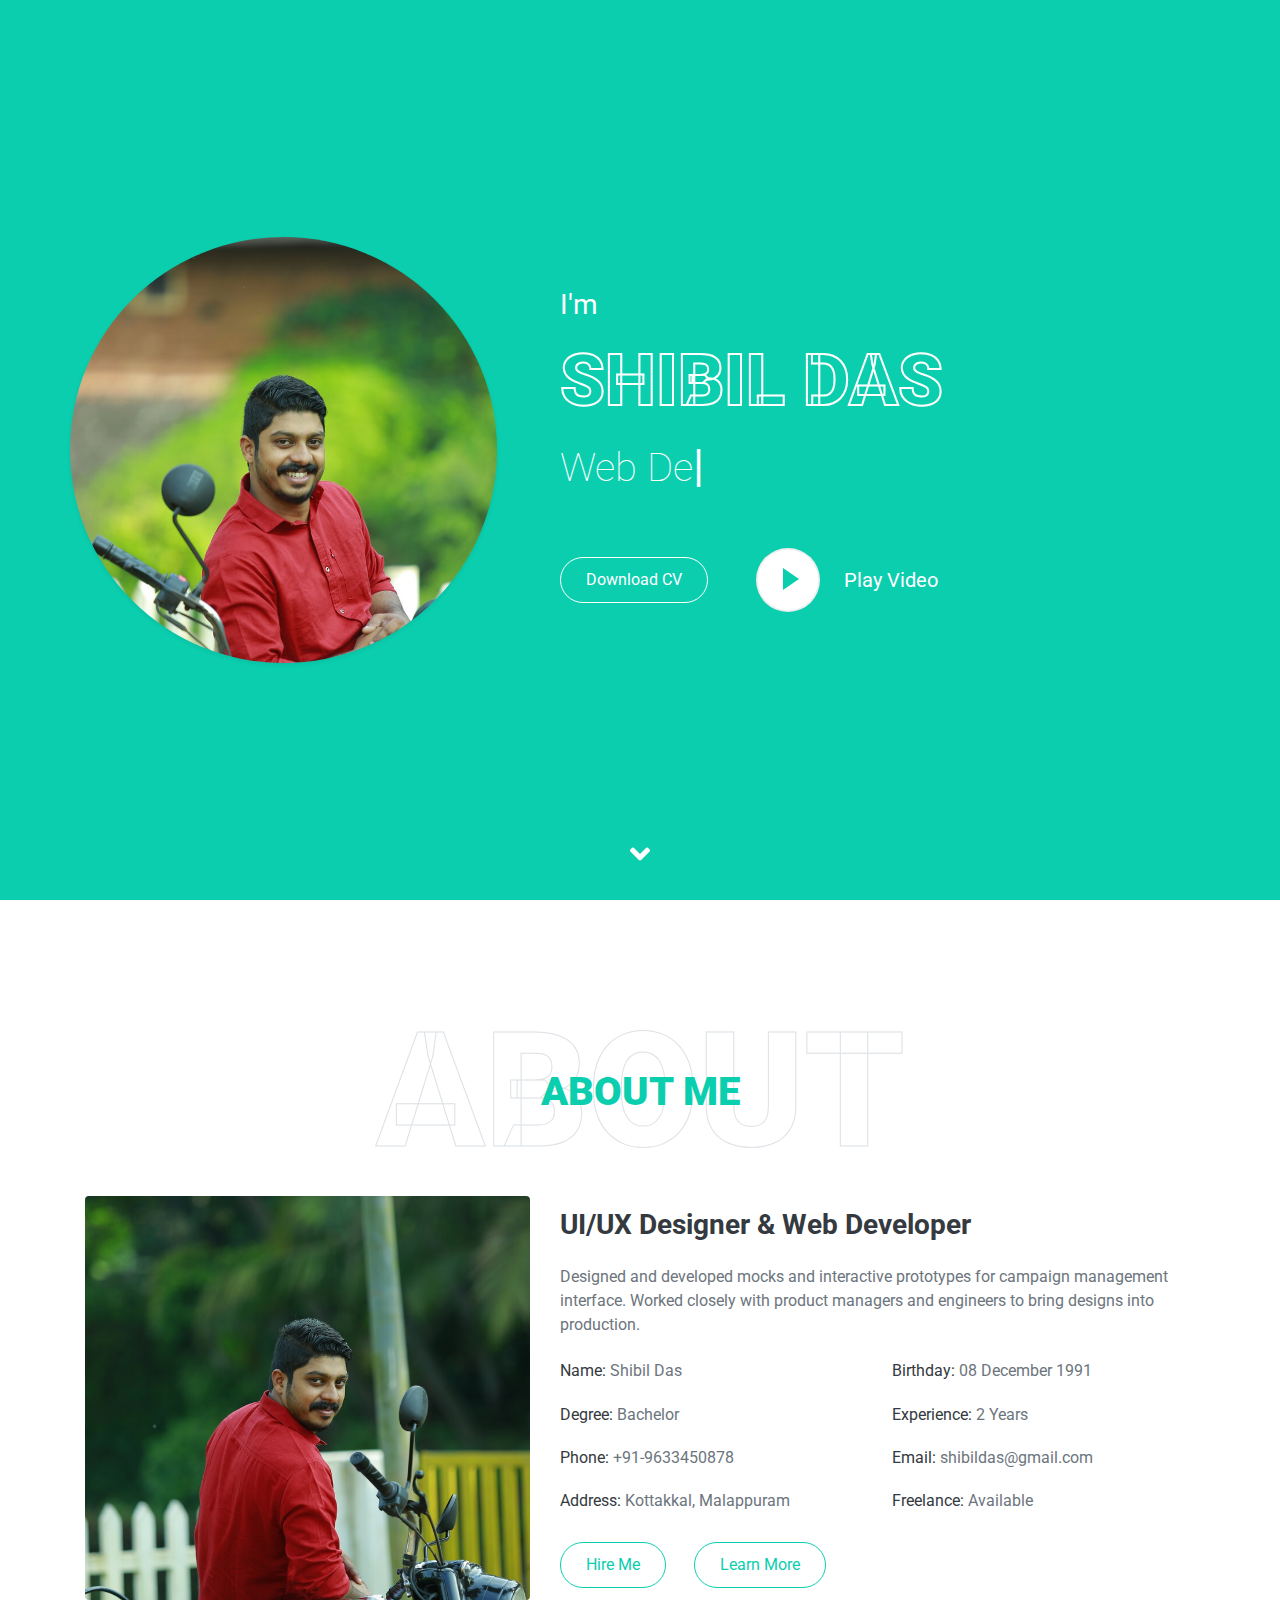
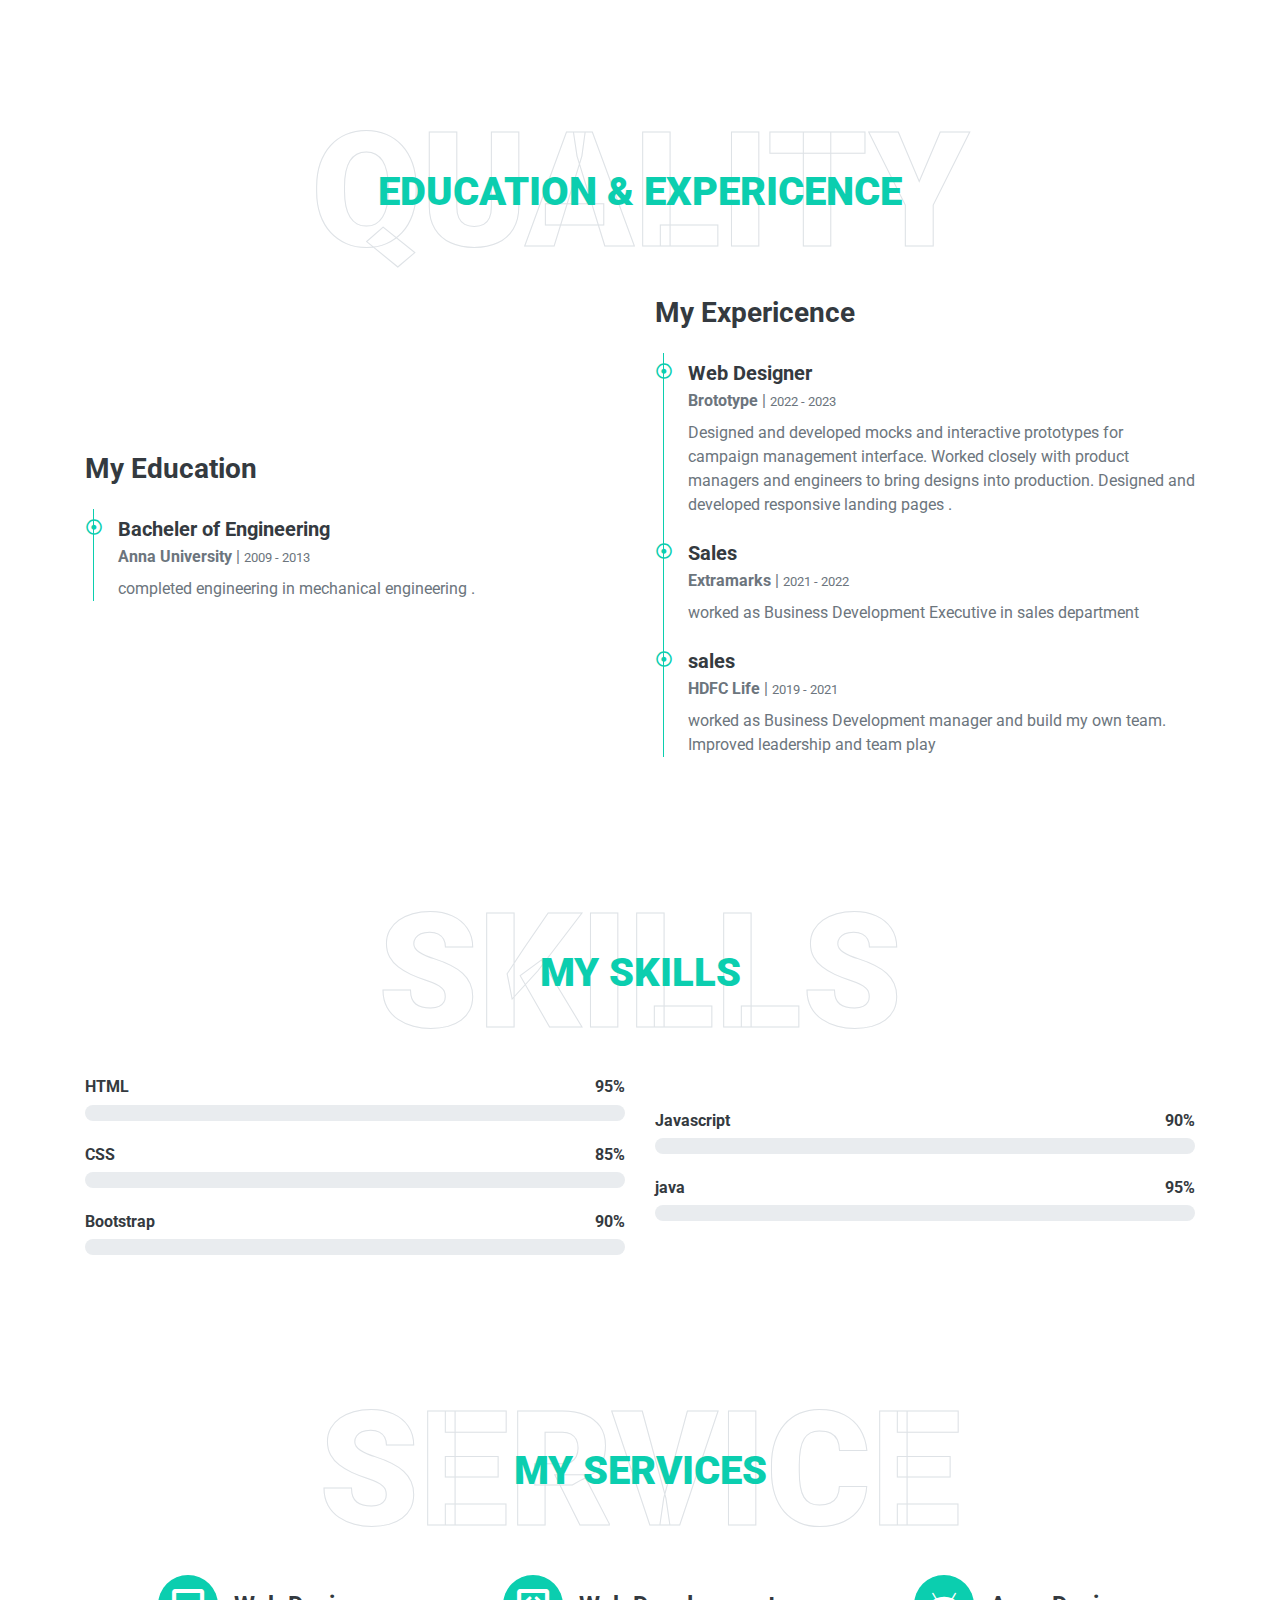
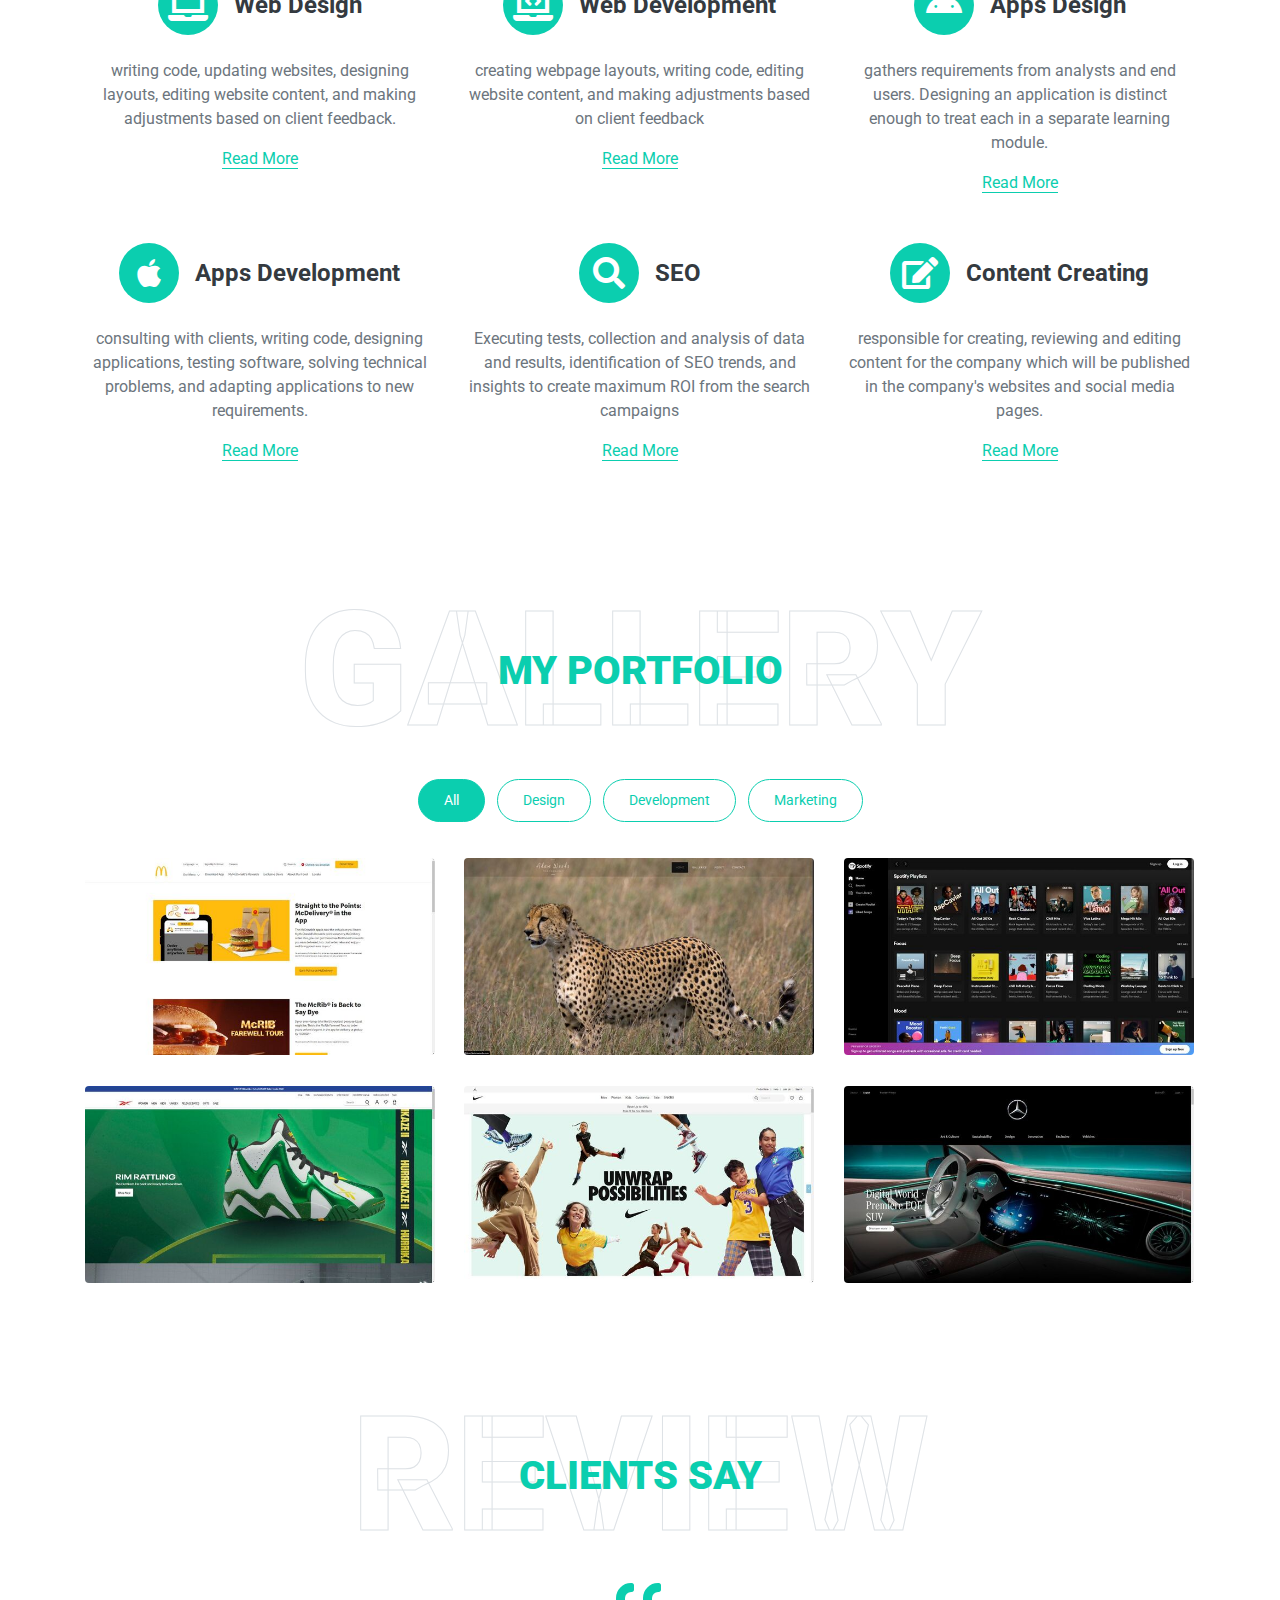
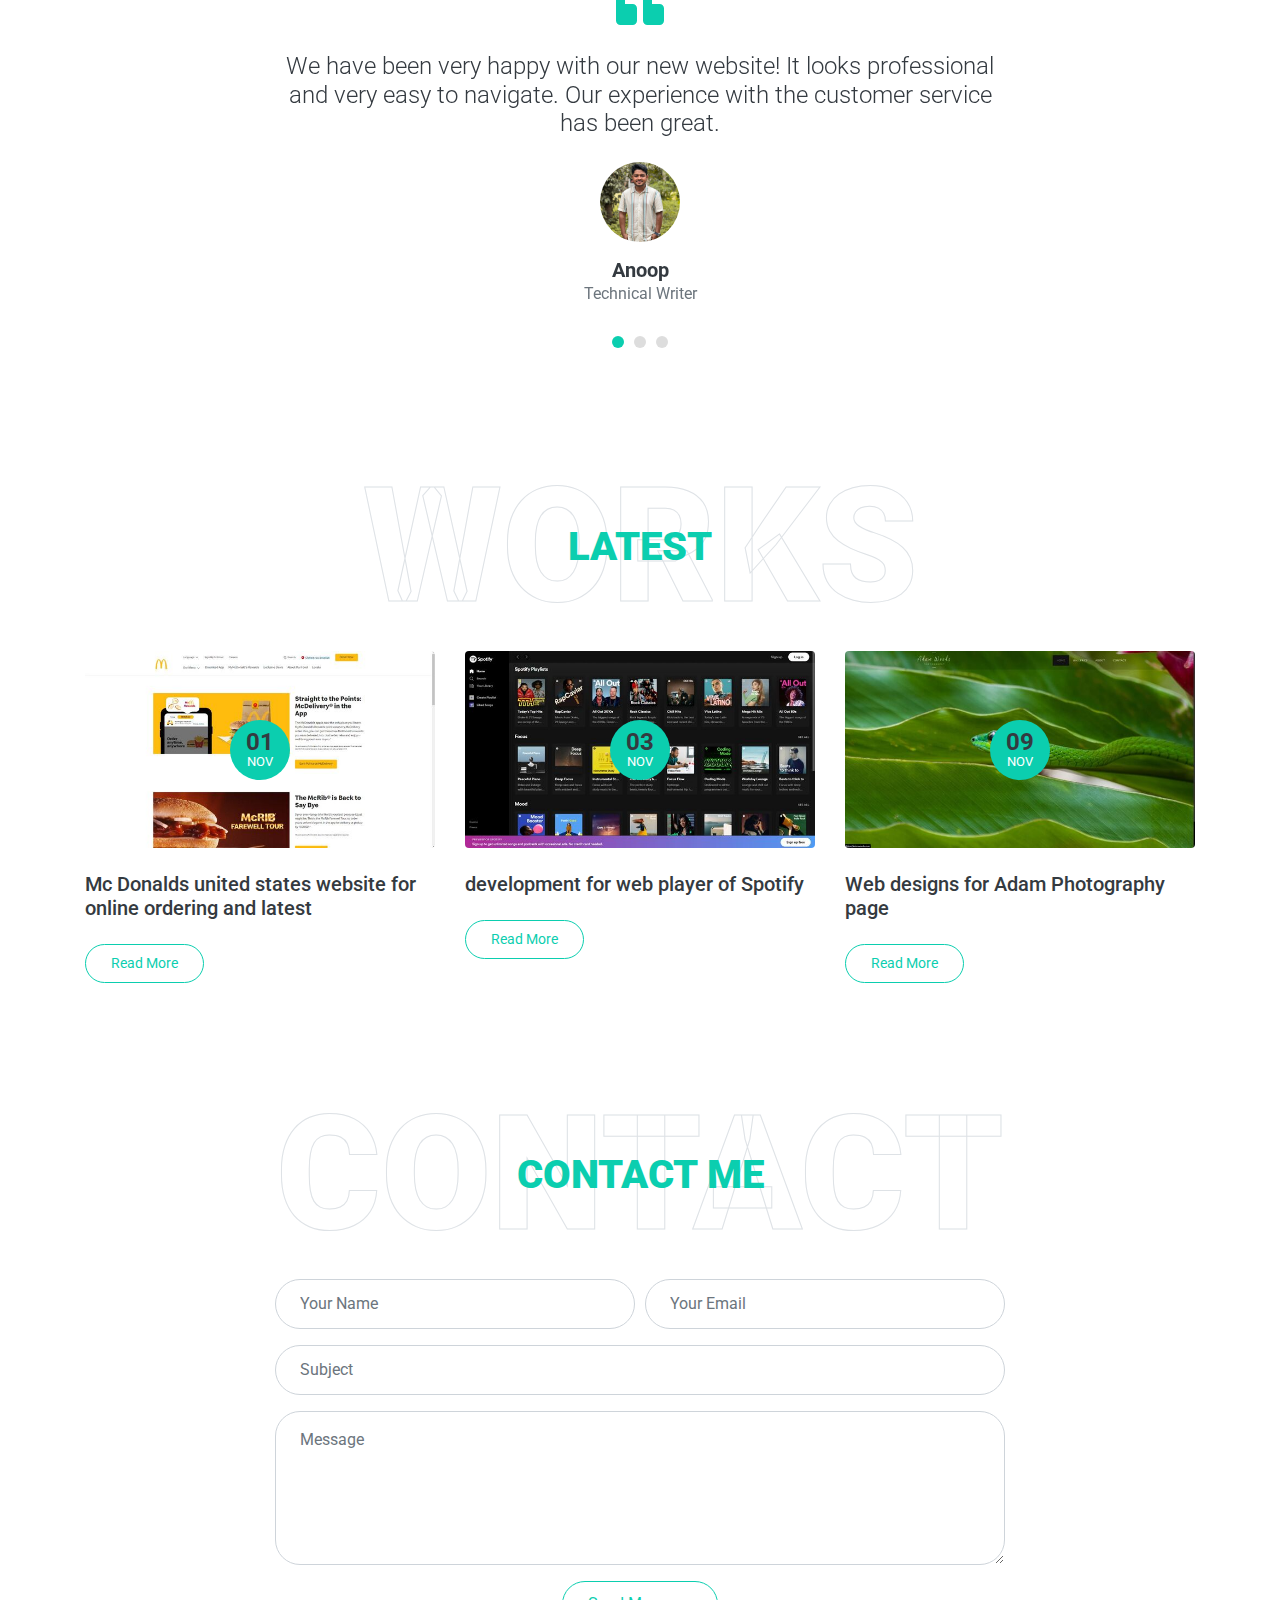
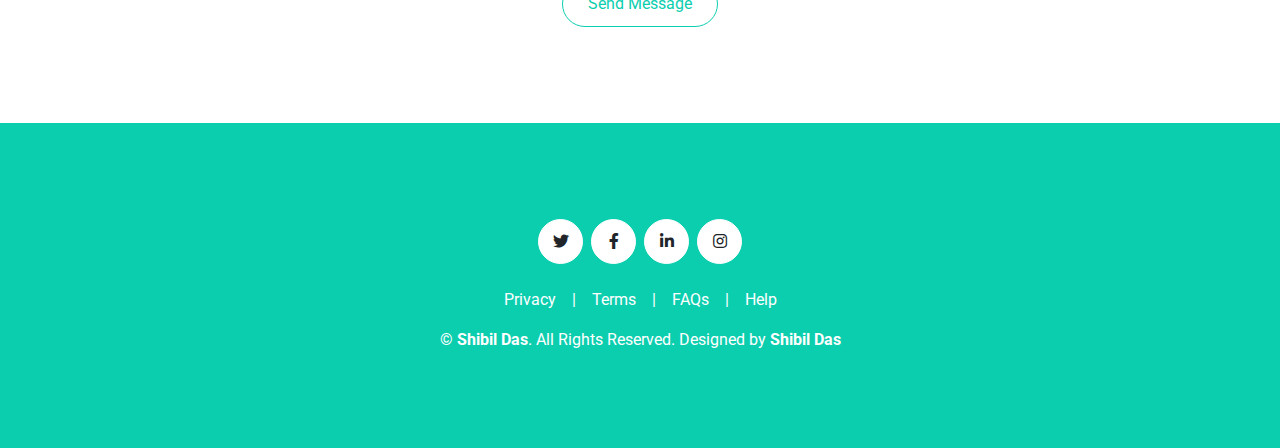
==== commit a2f03997: "Update index.html" ====
--- a/ShibilPortFolio/index.html
+++ b/ShibilPortFolio/index.html
@@ -77,7 +77,7 @@
         <div class="container">
             <div class="row align-items-center">
                 <div class="col-lg-5 px-5 pl-lg-0 pb-5 pb-lg-0">
-                    <img class="img-fluid w-100 rounded-circle shadow-sm" src="./img/profile.jpg" alt="">
+                    <img class="img-fluid w-100 rounded-circle shadow-sm" src="./img/profile.JPG" alt="">
                 </div>
                 <div class="col-lg-7 text-center text-lg-left">
                     <h3 class="text-white font-weight-normal mb-3">I'm</h3>
@@ -108,7 +108,7 @@
             </div>
             <div class="row align-items-center">
                 <div class="col-lg-5 pb-4 pb-lg-0">
-                    <img class="img-fluid rounded w-100" src="./img/about.jpg" alt="">
+                    <img class="img-fluid rounded w-100" src="./img/about.JPG" alt="">
                 </div>
                 <div class="col-lg-7">
                     <h3 class="mb-4">UI/UX Designer & Web Developer</h3>
@@ -574,4 +574,4 @@
     <script src="./js/main.js"></script>
 </body>
 
-</html>+</html>
